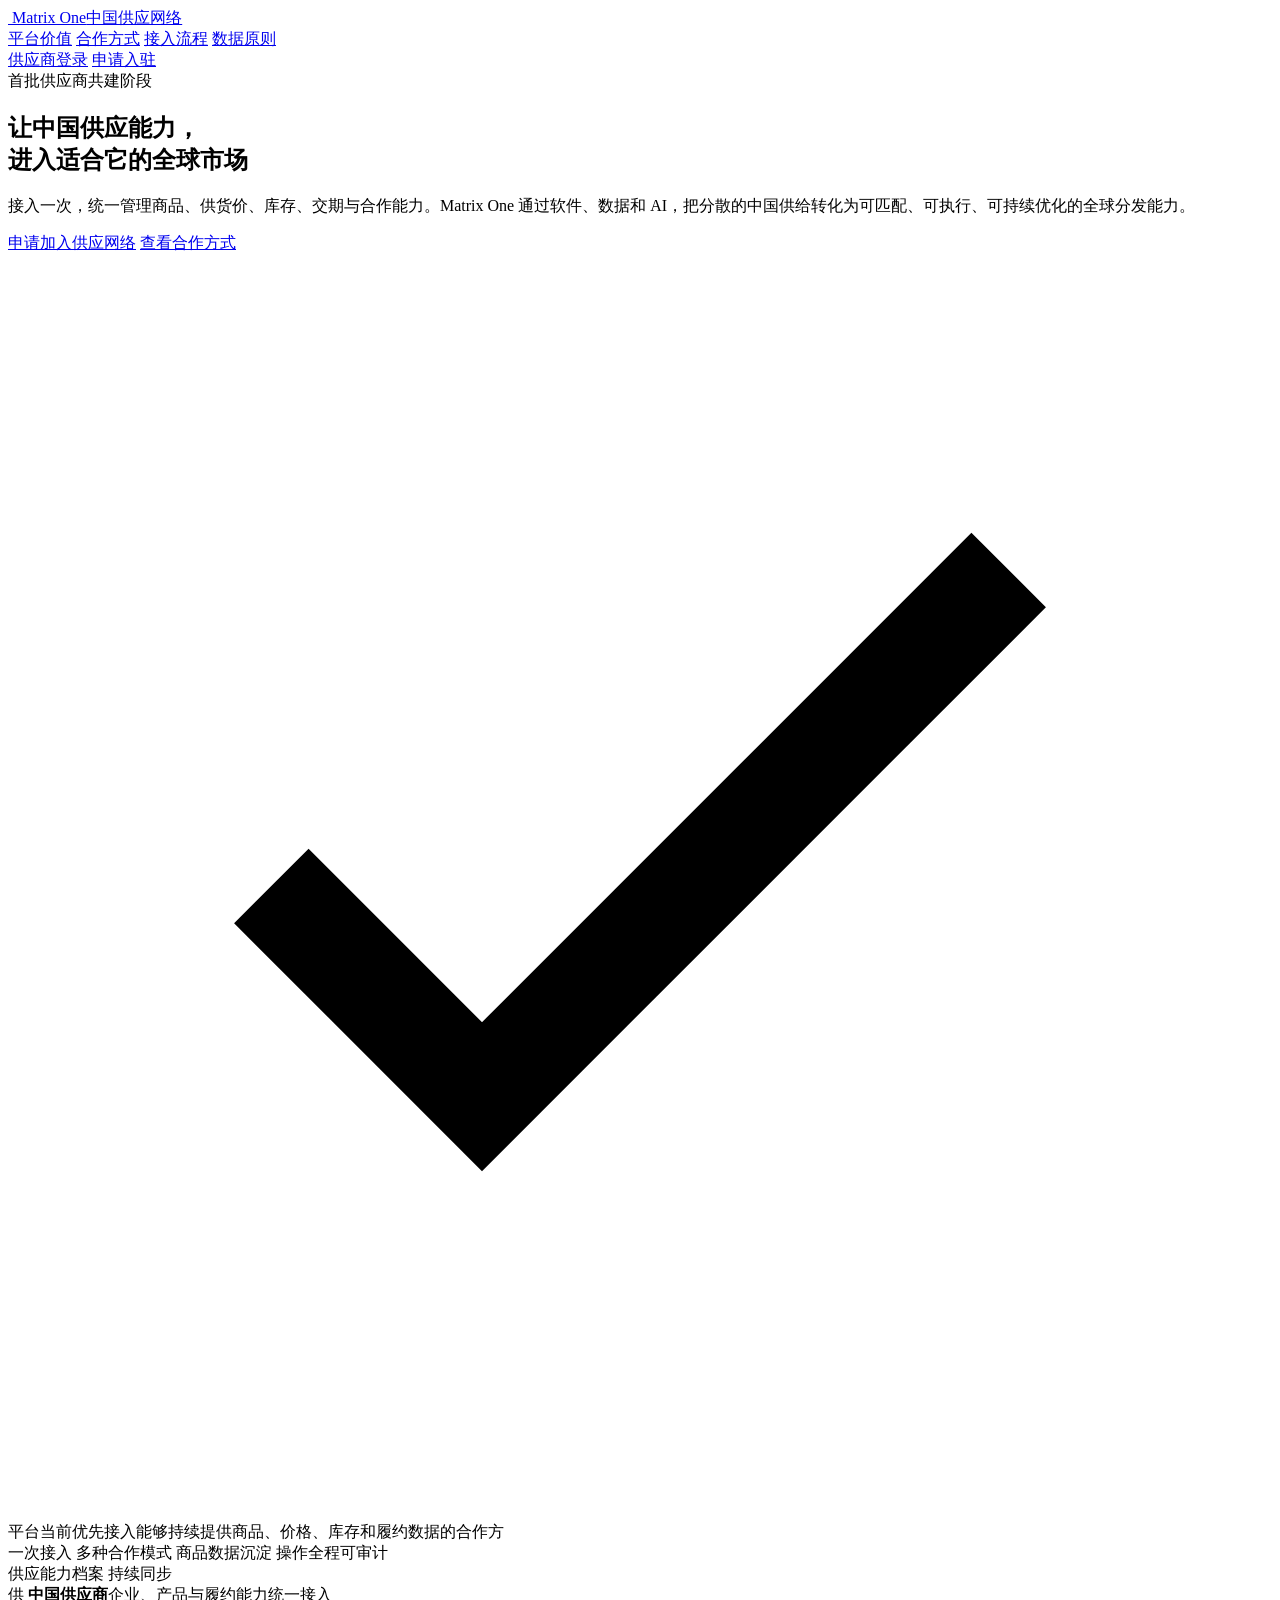
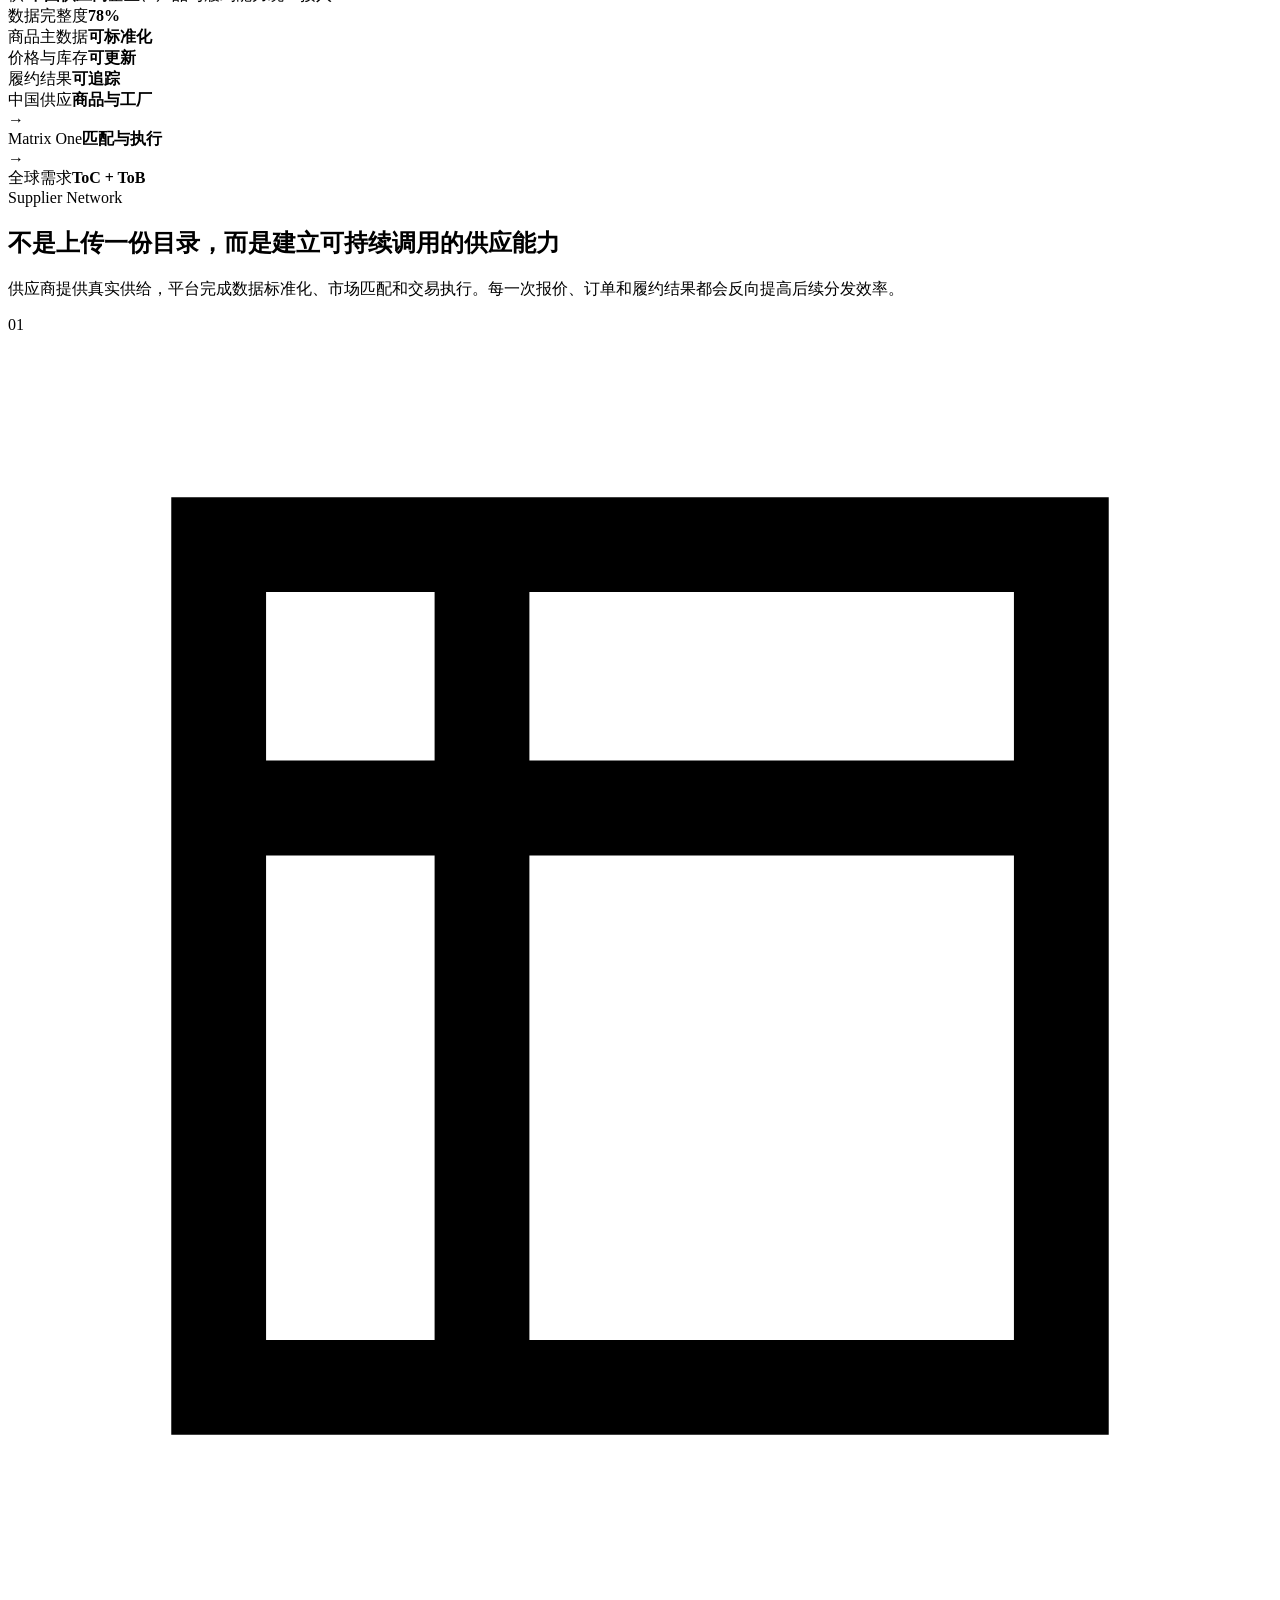
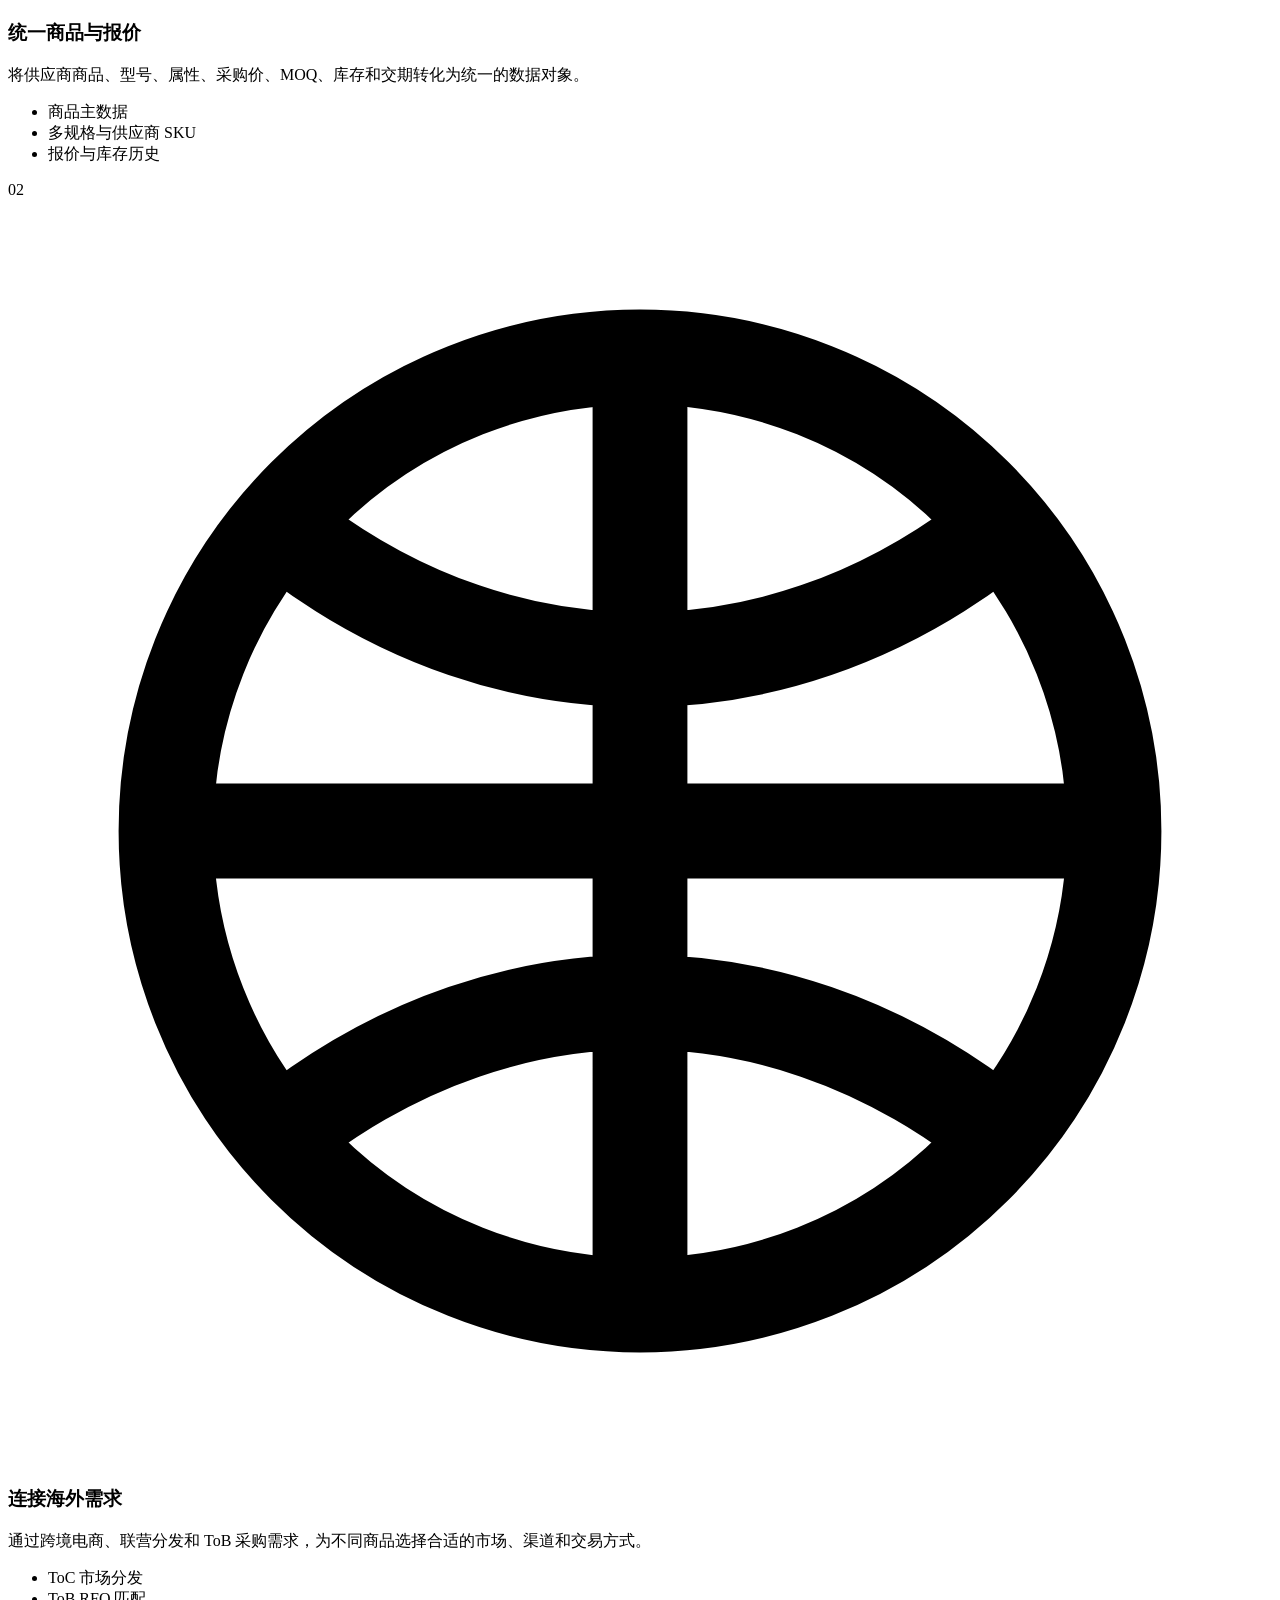
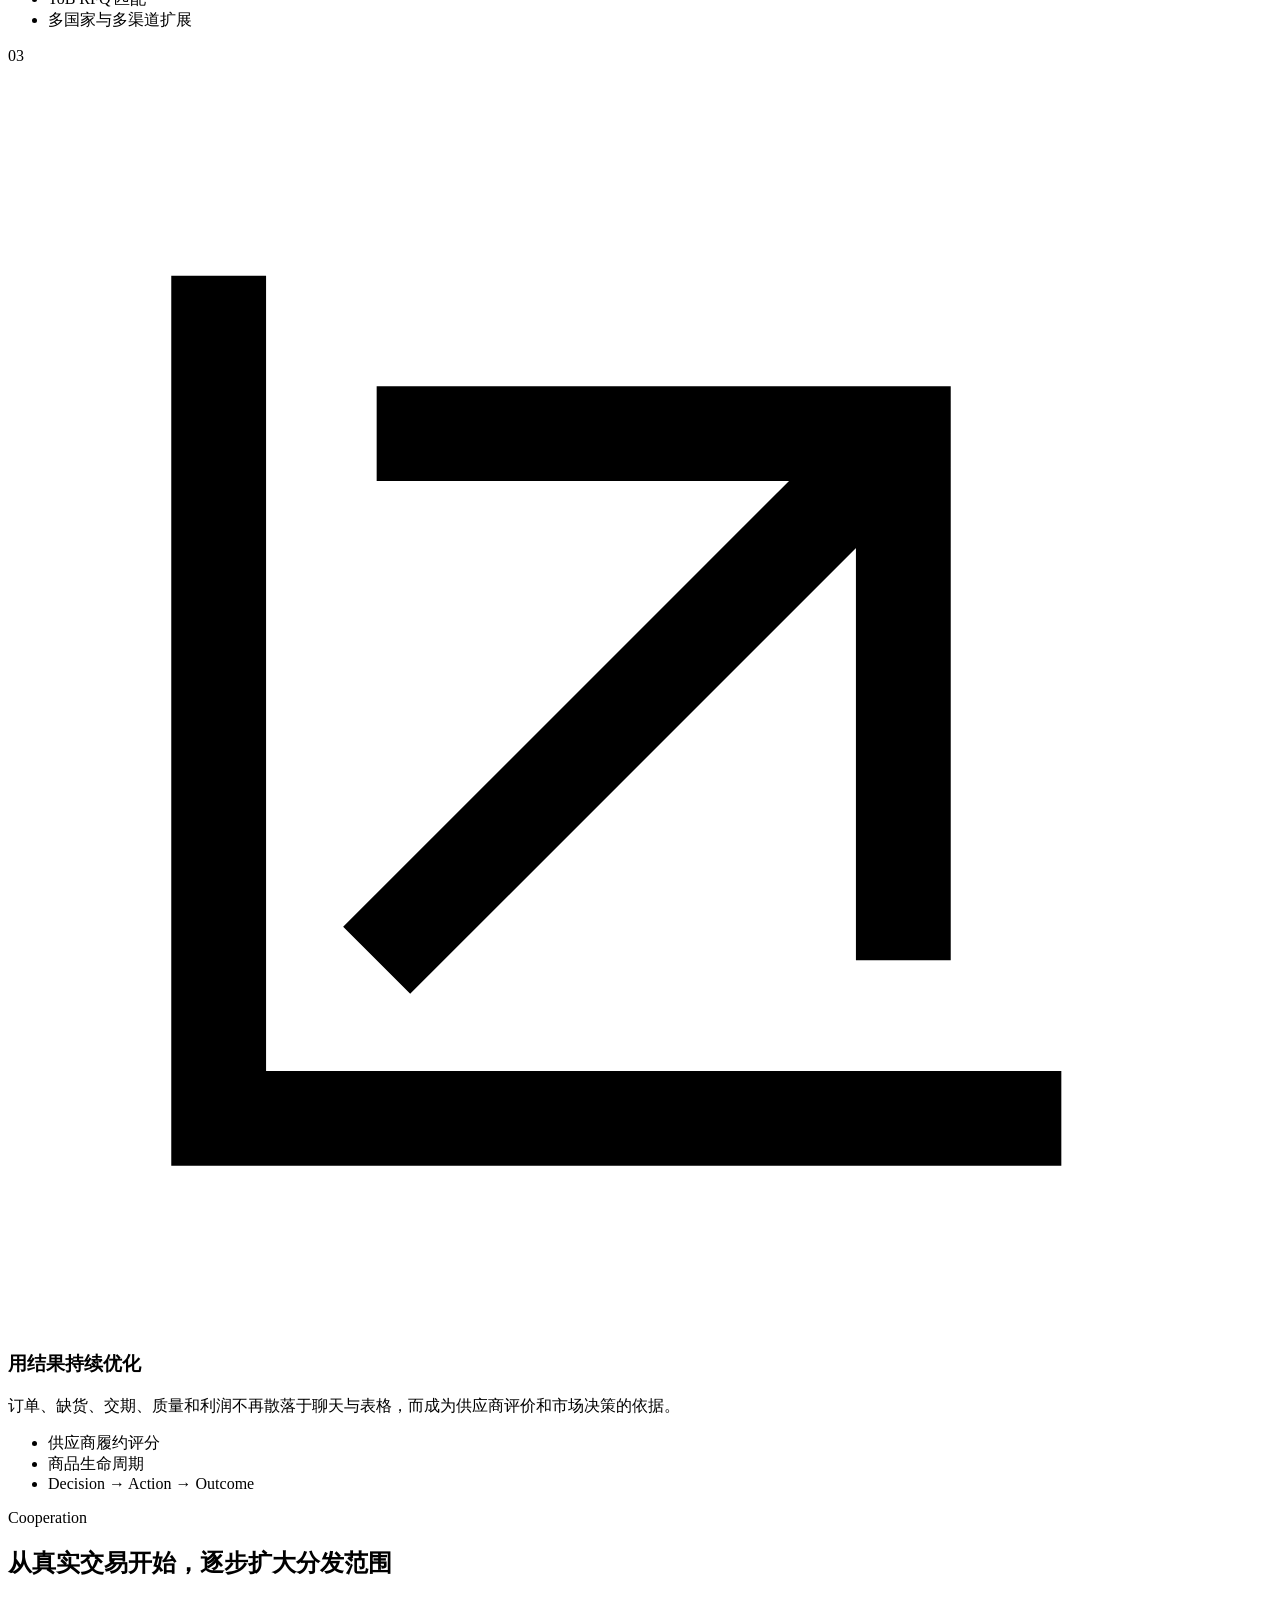
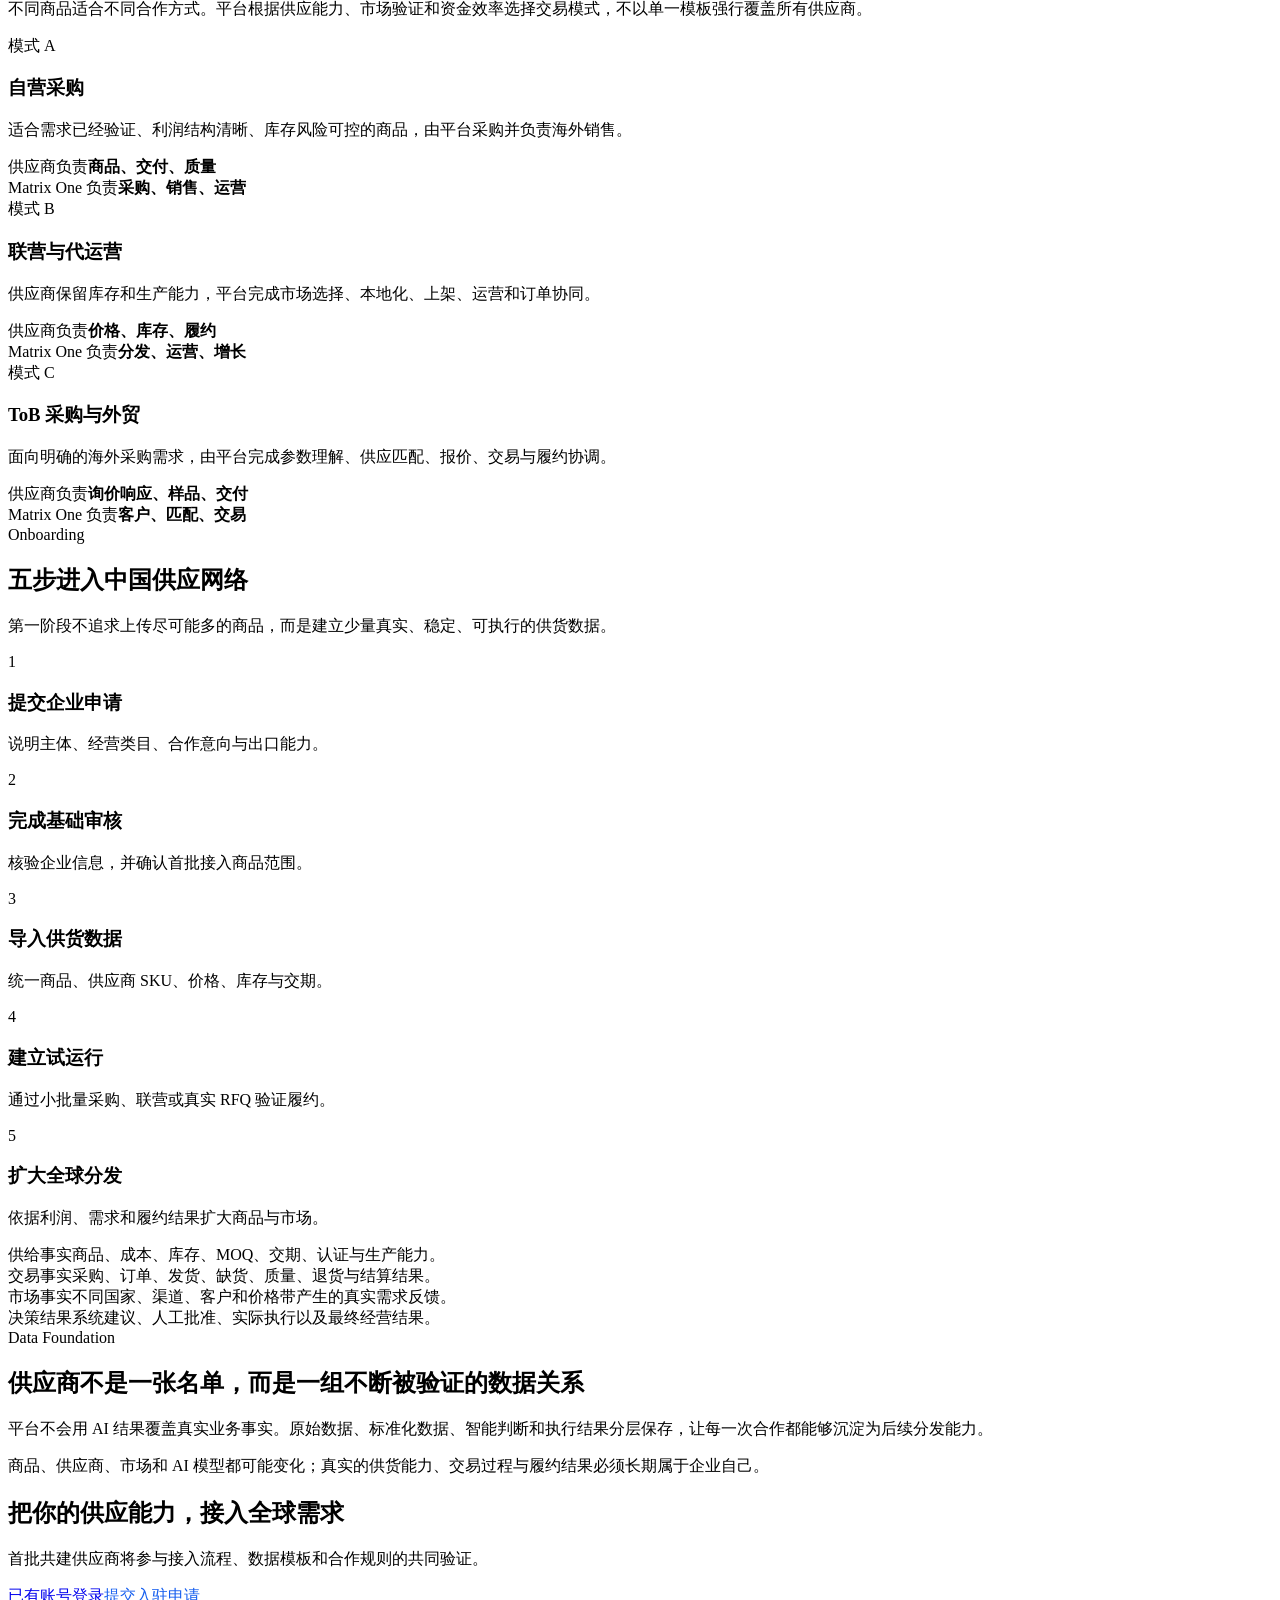
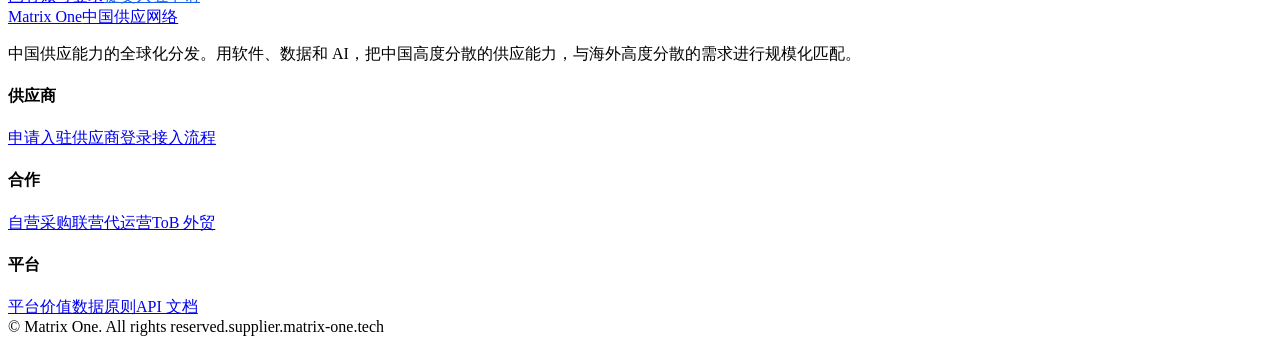
==== app/web/pages/index.html @ e1181bab "feat: bootstrap supplier network MVP" ====
<!doctype html>
<html lang="zh-CN">
<head>
  <meta charset="utf-8">
  <meta name="viewport" content="width=device-width, initial-scale=1">
  <meta name="description" content="Matrix One 中国供应网络：用软件、数据和 AI，把中国供应能力与海外需求进行规模化匹配。">
  <title>Matrix One 中国供应网络</title>
  <link rel="icon" href="/assets/logo.svg" type="image/svg+xml">
  <link rel="stylesheet" href="/assets/styles.css">
  <script src="/assets/common.js" defer></script>
</head>
<body class="landing-body">
  <header class="site-header">
    <div class="container site-header-inner">
      <a class="brand" href="/" aria-label="Matrix One 中国供应网络首页">
        <img src="/assets/logo.svg" alt="">
        <span class="brand-copy"><span class="brand-name">Matrix One</span><span class="brand-sub">中国供应网络</span></span>
      </a>
      <nav class="site-nav" aria-label="主导航">
        <a href="#value">平台价值</a>
        <a href="#modes">合作方式</a>
        <a href="#process">接入流程</a>
        <a href="#data">数据原则</a>
      </nav>
      <div class="site-actions">
        <a class="btn btn-ghost" href="/login">供应商登录</a>
        <a class="btn btn-primary" href="/apply">申请入驻</a>
      </div>
    </div>
  </header>

  <main>
    <section class="hero">
      <div class="container hero-inner">
        <div>
          <div class="eyebrow"><span class="eyebrow-dot"></span>首批供应商共建阶段</div>
          <h1>让中国供应能力，<br><span>进入适合它的全球市场</span></h1>
          <p class="hero-lead">接入一次，统一管理商品、供货价、库存、交期与合作能力。Matrix One 通过软件、数据和 AI，把分散的中国供给转化为可匹配、可执行、可持续优化的全球分发能力。</p>
          <div class="hero-actions">
            <a class="btn btn-primary btn-lg" href="/apply">申请加入供应网络</a>
            <a class="btn btn-secondary btn-lg" href="#modes">查看合作方式</a>
          </div>
          <div class="hero-note">
            <svg viewBox="0 0 24 24" fill="none" stroke="currentColor" stroke-width="2"><path d="m5 12 4 4 10-10"/></svg>
            平台当前优先接入能够持续提供商品、价格、库存和履约数据的合作方
          </div>
          <div class="hero-chips">
            <span class="hero-chip">一次接入</span>
            <span class="hero-chip">多种合作模式</span>
            <span class="hero-chip">商品数据沉淀</span>
            <span class="hero-chip">操作全程可审计</span>
          </div>
        </div>

        <div class="network-card" aria-label="供应能力档案示意">
          <div class="network-card-head">
            <span class="network-card-title">供应能力档案</span>
            <span class="status-pill blue">持续同步</span>
          </div>
          <div class="supply-profile">
            <div class="supply-company">
              <span class="company-avatar">供</span>
              <span><strong>中国供应商</strong><span>企业、产品与履约能力统一接入</span></span>
            </div>
            <div class="profile-progress">
              <div class="progress-label"><span>数据完整度</span><strong>78%</strong></div>
              <div class="progress"><span style="width:78%"></span></div>
            </div>
            <div class="supply-metrics">
              <div class="supply-metric"><span>商品主数据</span><strong>可标准化</strong></div>
              <div class="supply-metric"><span>价格与库存</span><strong>可更新</strong></div>
              <div class="supply-metric"><span>履约结果</span><strong>可追踪</strong></div>
            </div>
          </div>
          <div class="network-path">
            <div class="path-node">中国供应<span><strong>商品与工厂</strong></span></div>
            <span class="path-arrow">→</span>
            <div class="path-node">Matrix One<span><strong>匹配与执行</strong></span></div>
            <span class="path-arrow">→</span>
            <div class="path-node">全球需求<span><strong>ToC + ToB</strong></span></div>
          </div>
        </div>
      </div>
    </section>

    <section class="section" id="value">
      <div class="container">
        <div class="section-heading center">
          <span class="section-kicker">Supplier Network</span>
          <h2>不是上传一份目录，而是建立可持续调用的供应能力</h2>
          <p>供应商提供真实供给，平台完成数据标准化、市场匹配和交易执行。每一次报价、订单和履约结果都会反向提高后续分发效率。</p>
        </div>
        <div class="card-grid">
          <article class="feature-card">
            <span class="feature-index">01</span>
            <span class="feature-icon"><svg viewBox="0 0 24 24" fill="none" stroke="currentColor" stroke-width="1.8"><path d="M4 4h16v16H4z"/><path d="M4 9h16M9 4v16"/></svg></span>
            <h3>统一商品与报价</h3>
            <p>将供应商商品、型号、属性、采购价、MOQ、库存和交期转化为统一的数据对象。</p>
            <ul class="feature-list"><li>商品主数据</li><li>多规格与供应商 SKU</li><li>报价与库存历史</li></ul>
          </article>
          <article class="feature-card">
            <span class="feature-index">02</span>
            <span class="feature-icon"><svg viewBox="0 0 24 24" fill="none" stroke="currentColor" stroke-width="1.8"><circle cx="12" cy="12" r="9"/><path d="M12 3v18M3 12h18M5.5 6.5c4 3 9 3 13 0M5.5 17.5c4-3 9-3 13 0"/></svg></span>
            <h3>连接海外需求</h3>
            <p>通过跨境电商、联营分发和 ToB 采购需求，为不同商品选择合适的市场、渠道和交易方式。</p>
            <ul class="feature-list"><li>ToC 市场分发</li><li>ToB RFQ 匹配</li><li>多国家与多渠道扩展</li></ul>
          </article>
          <article class="feature-card">
            <span class="feature-index">03</span>
            <span class="feature-icon"><svg viewBox="0 0 24 24" fill="none" stroke="currentColor" stroke-width="1.8"><path d="M7 17 17 7M7 7h10v10"/><path d="M4 4v16h16"/></svg></span>
            <h3>用结果持续优化</h3>
            <p>订单、缺货、交期、质量和利润不再散落于聊天与表格，而成为供应商评价和市场决策的依据。</p>
            <ul class="feature-list"><li>供应商履约评分</li><li>商品生命周期</li><li>Decision → Action → Outcome</li></ul>
          </article>
        </div>
      </div>
    </section>

    <section class="section section-dark" id="modes">
      <div class="container">
        <div class="section-heading">
          <span class="section-kicker">Cooperation</span>
          <h2>从真实交易开始，逐步扩大分发范围</h2>
          <p>不同商品适合不同合作方式。平台根据供应能力、市场验证和资金效率选择交易模式，不以单一模板强行覆盖所有供应商。</p>
        </div>
        <div class="mode-grid">
          <article class="mode-card">
            <span class="mode-tag">模式 A</span>
            <h3>自营采购</h3>
            <p>适合需求已经验证、利润结构清晰、库存风险可控的商品，由平台采购并负责海外销售。</p>
            <div class="mode-split"><div class="mode-row"><span>供应商负责</span><strong>商品、交付、质量</strong></div><div class="mode-row"><span>Matrix One 负责</span><strong>采购、销售、运营</strong></div></div>
          </article>
          <article class="mode-card">
            <span class="mode-tag">模式 B</span>
            <h3>联营与代运营</h3>
            <p>供应商保留库存和生产能力，平台完成市场选择、本地化、上架、运营和订单协同。</p>
            <div class="mode-split"><div class="mode-row"><span>供应商负责</span><strong>价格、库存、履约</strong></div><div class="mode-row"><span>Matrix One 负责</span><strong>分发、运营、增长</strong></div></div>
          </article>
          <article class="mode-card">
            <span class="mode-tag">模式 C</span>
            <h3>ToB 采购与外贸</h3>
            <p>面向明确的海外采购需求，由平台完成参数理解、供应匹配、报价、交易与履约协调。</p>
            <div class="mode-split"><div class="mode-row"><span>供应商负责</span><strong>询价响应、样品、交付</strong></div><div class="mode-row"><span>Matrix One 负责</span><strong>客户、匹配、交易</strong></div></div>
          </article>
        </div>
      </div>
    </section>

    <section class="section section-soft" id="process">
      <div class="container">
        <div class="section-heading center">
          <span class="section-kicker">Onboarding</span>
          <h2>五步进入中国供应网络</h2>
          <p>第一阶段不追求上传尽可能多的商品，而是建立少量真实、稳定、可执行的供货数据。</p>
        </div>
        <div class="workflow">
          <article class="workflow-step"><span class="step-number">1</span><h3>提交企业申请</h3><p>说明主体、经营类目、合作意向与出口能力。</p></article>
          <article class="workflow-step"><span class="step-number">2</span><h3>完成基础审核</h3><p>核验企业信息，并确认首批接入商品范围。</p></article>
          <article class="workflow-step"><span class="step-number">3</span><h3>导入供货数据</h3><p>统一商品、供应商 SKU、价格、库存与交期。</p></article>
          <article class="workflow-step"><span class="step-number">4</span><h3>建立试运行</h3><p>通过小批量采购、联营或真实 RFQ 验证履约。</p></article>
          <article class="workflow-step"><span class="step-number">5</span><h3>扩大全球分发</h3><p>依据利润、需求和履约结果扩大商品与市场。</p></article>
        </div>
      </div>
    </section>

    <section class="section" id="data">
      <div class="container principle-grid">
        <div class="principle-panel">
          <div class="data-layer"><span class="data-layer-label text-primary">供给事实</span><span class="data-layer-copy">商品、成本、库存、MOQ、交期、认证与生产能力。</span></div>
          <div class="data-layer"><span class="data-layer-label text-success">交易事实</span><span class="data-layer-copy">采购、订单、发货、缺货、质量、退货与结算结果。</span></div>
          <div class="data-layer"><span class="data-layer-label text-warning">市场事实</span><span class="data-layer-copy">不同国家、渠道、客户和价格带产生的真实需求反馈。</span></div>
          <div class="data-layer"><span class="data-layer-label" style="color:var(--purple)">决策结果</span><span class="data-layer-copy">系统建议、人工批准、实际执行以及最终经营结果。</span></div>
        </div>
        <div class="principle-copy">
          <span class="section-kicker">Data Foundation</span>
          <h2>供应商不是一张名单，而是一组不断被验证的数据关系</h2>
          <p>平台不会用 AI 结果覆盖真实业务事实。原始数据、标准化数据、智能判断和执行结果分层保存，让每一次合作都能够沉淀为后续分发能力。</p>
          <div class="quote-box">商品、供应商、市场和 AI 模型都可能变化；真实的供货能力、交易过程与履约结果必须长期属于企业自己。</div>
        </div>
      </div>
    </section>

    <section class="cta-band">
      <div class="container cta-inner">
        <div><h2>把你的供应能力，接入全球需求</h2><p>首批共建供应商将参与接入流程、数据模板和合作规则的共同验证。</p></div>
        <div class="cta-actions"><a class="btn btn-secondary btn-lg" href="/login">已有账号登录</a><a class="btn btn-primary btn-lg" style="background:#fff;color:#155eef" href="/apply">提交入驻申请</a></div>
      </div>
    </section>
  </main>

  <footer class="site-footer">
    <div class="container">
      <div class="footer-inner">
        <div class="footer-brand">
          <a class="brand" href="/"><img src="/assets/logo.svg" alt=""><span class="brand-copy"><span class="brand-name">Matrix One</span><span class="brand-sub">中国供应网络</span></span></a>
          <p>中国供应能力的全球化分发。用软件、数据和 AI，把中国高度分散的供应能力，与海外高度分散的需求进行规模化匹配。</p>
        </div>
        <div class="footer-column"><h4>供应商</h4><a href="/apply">申请入驻</a><a href="/login">供应商登录</a><a href="#process">接入流程</a></div>
        <div class="footer-column"><h4>合作</h4><a href="#modes">自营采购</a><a href="#modes">联营代运营</a><a href="#modes">ToB 外贸</a></div>
        <div class="footer-column"><h4>平台</h4><a href="#value">平台价值</a><a href="#data">数据原则</a><a href="/api/docs">API 文档</a></div>
      </div>
      <div class="footer-bottom"><span>© <span data-current-year></span> Matrix One. All rights reserved.</span><span>supplier.matrix-one.tech</span></div>
    </div>
  </footer>
</body>
</html>
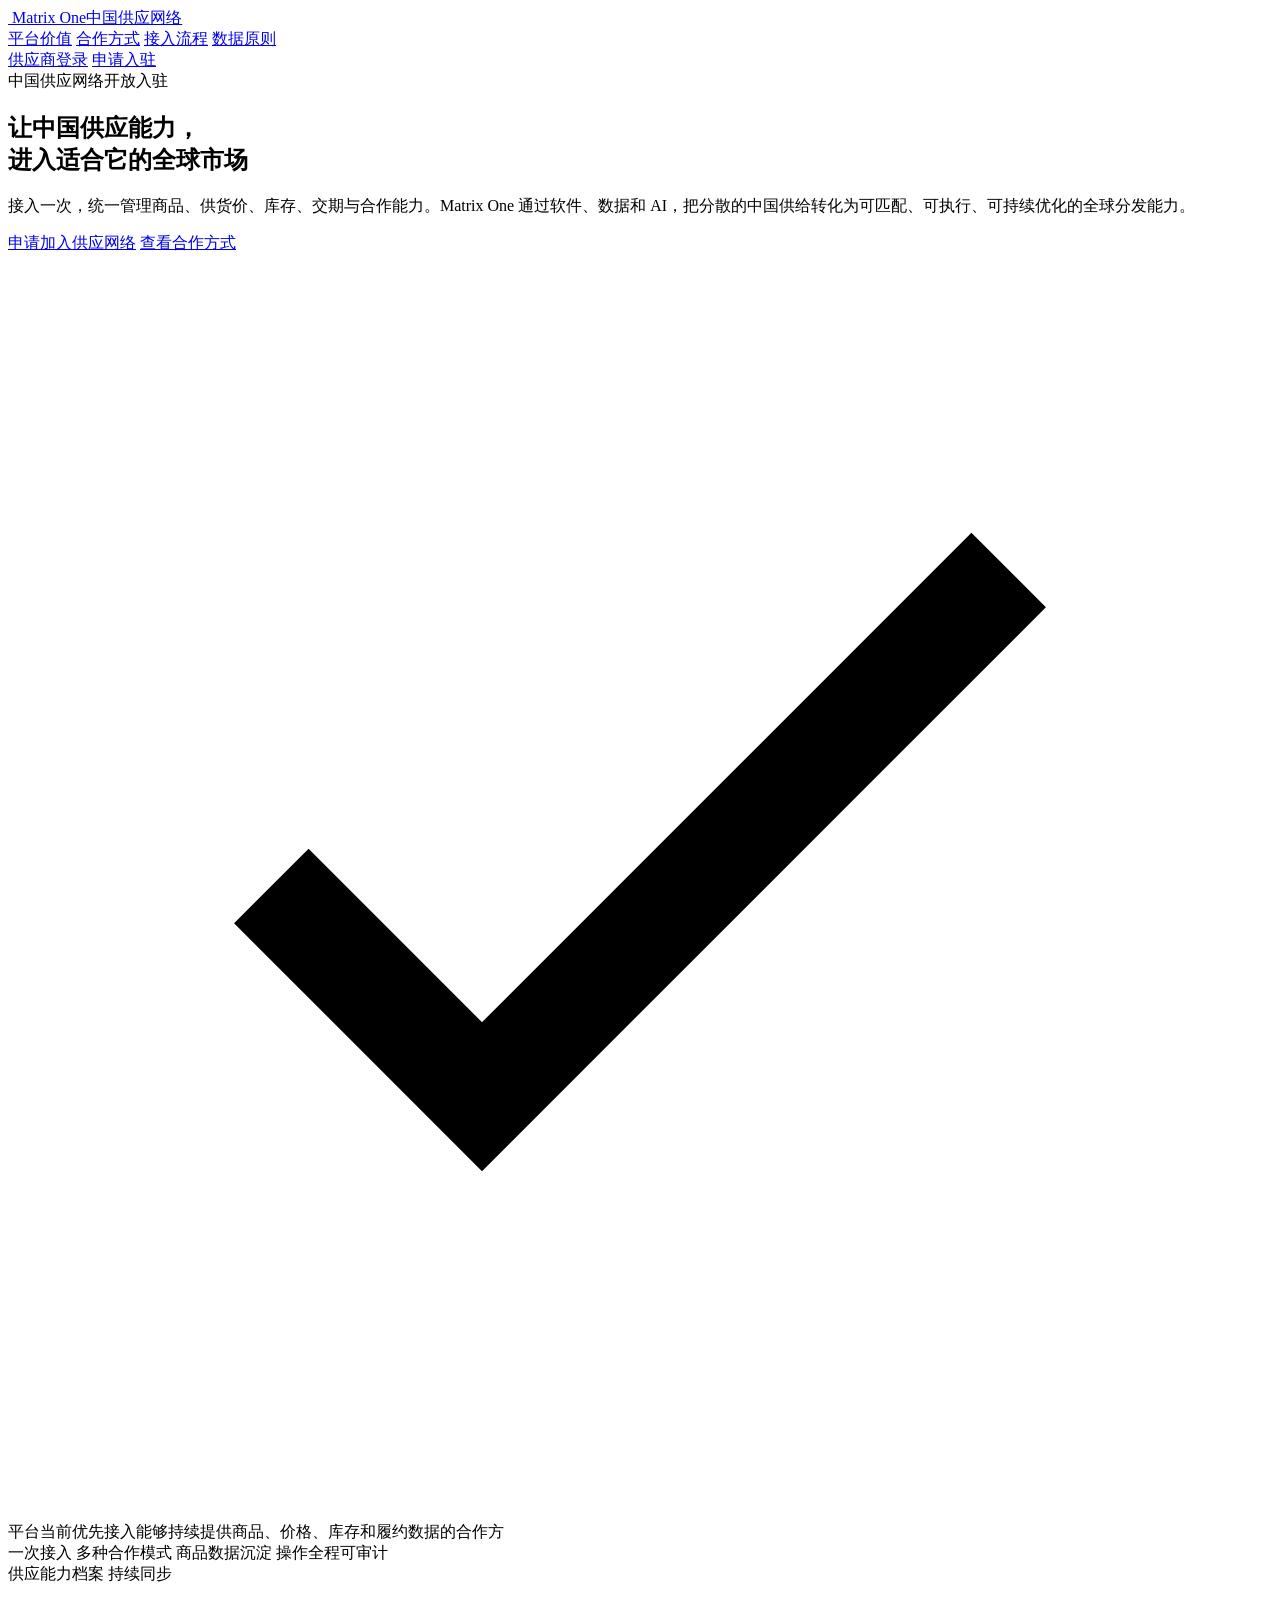
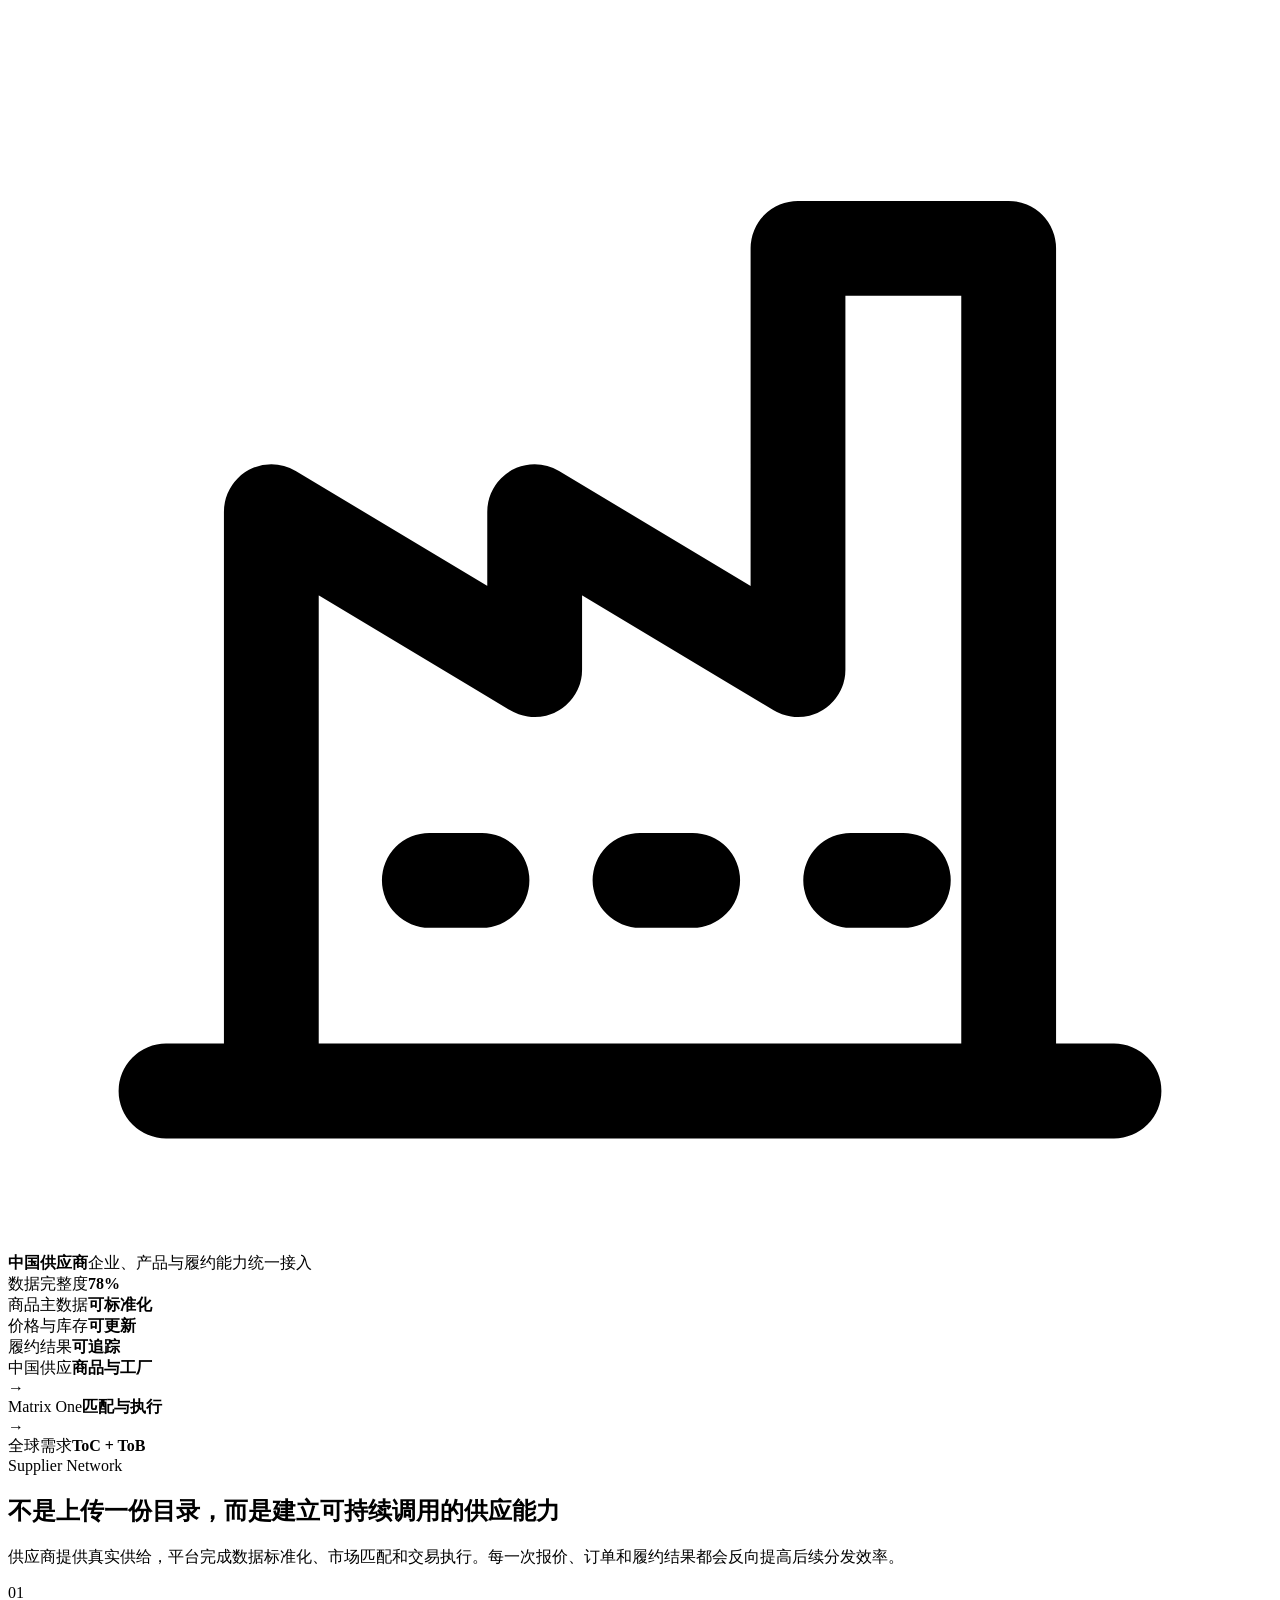
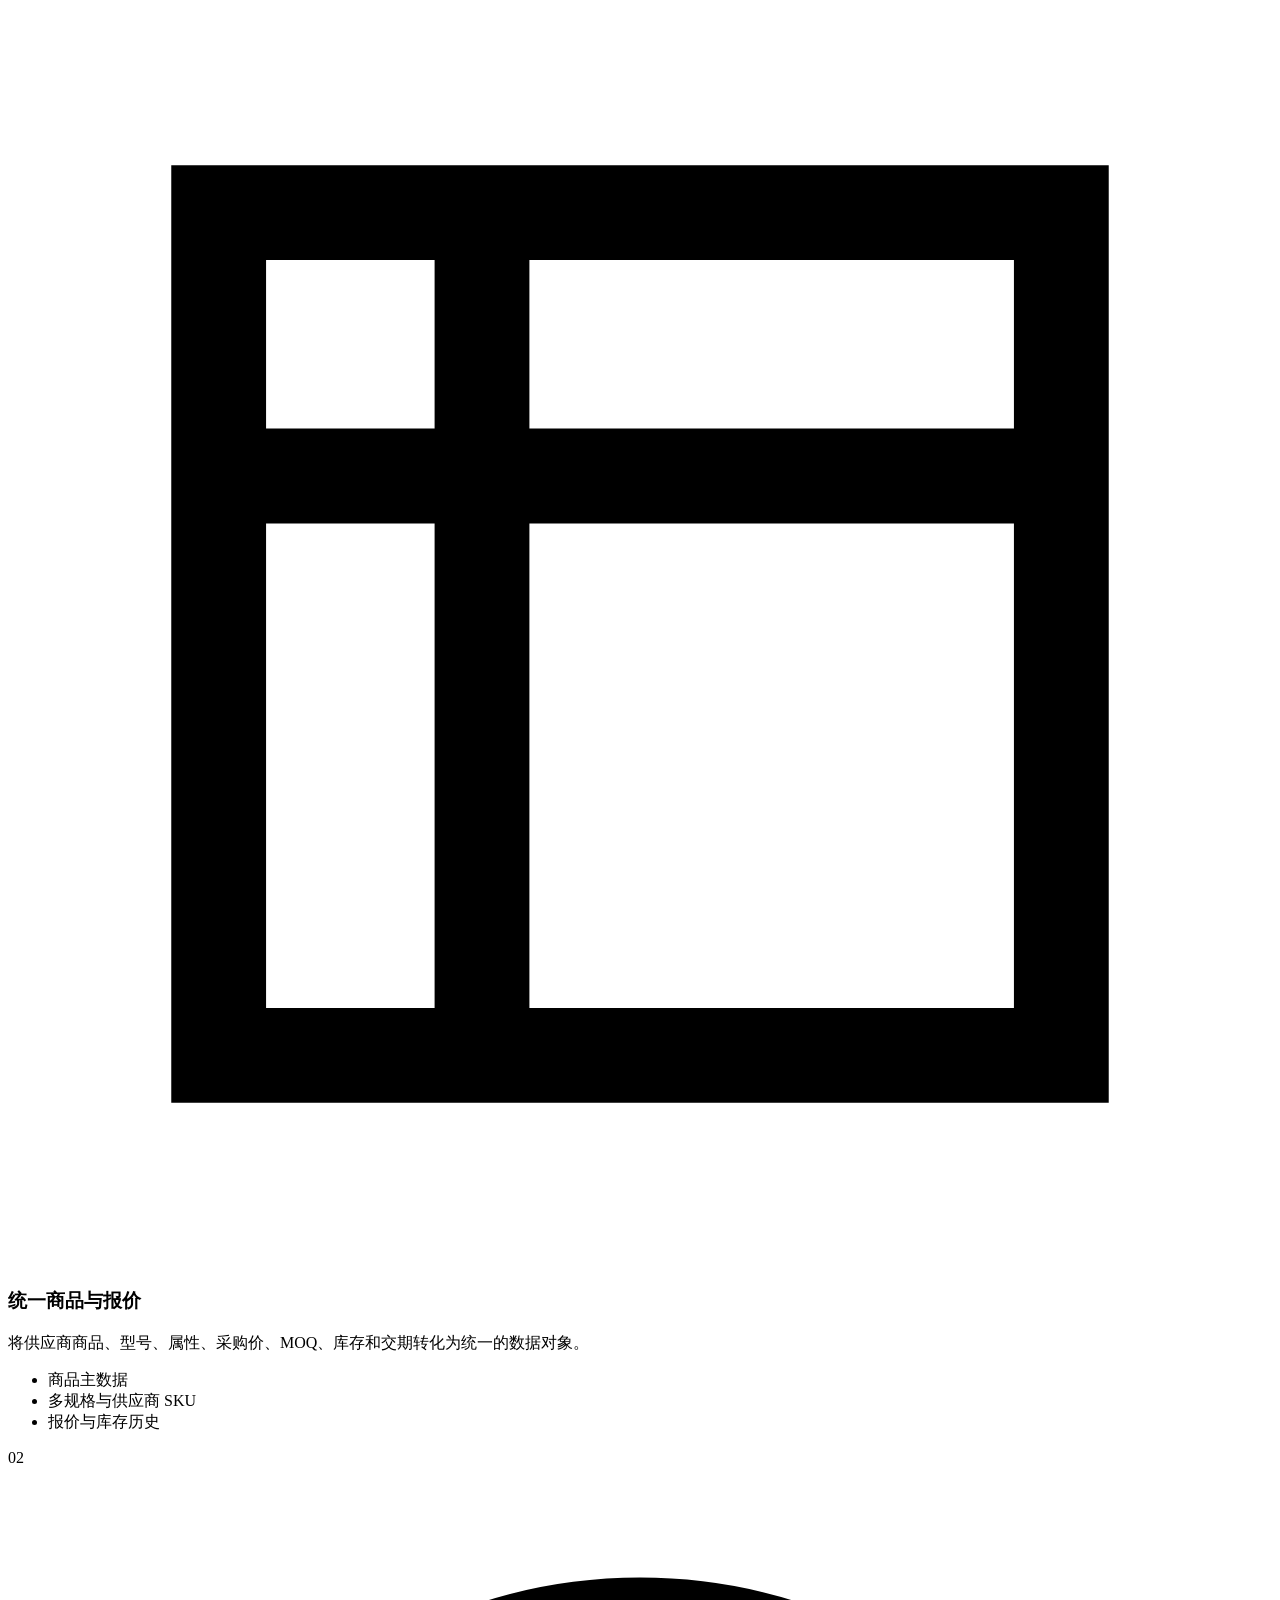
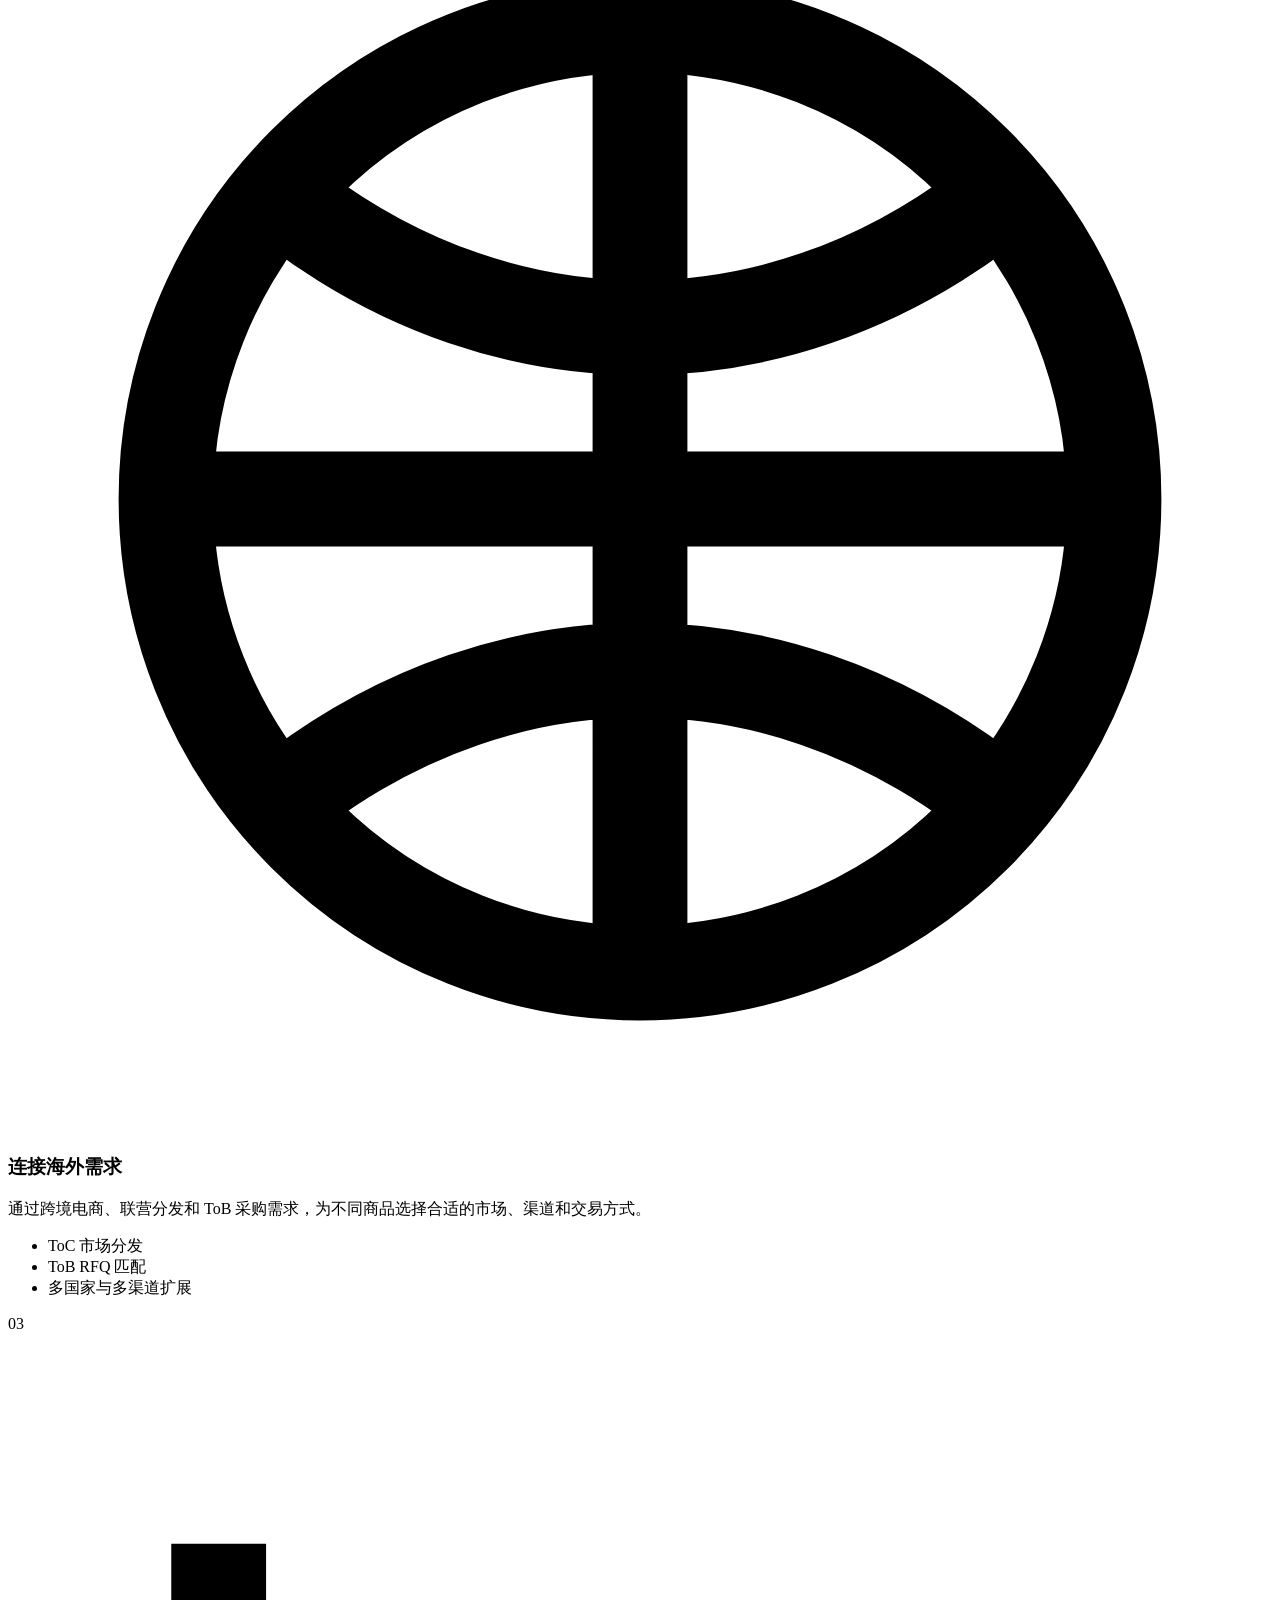
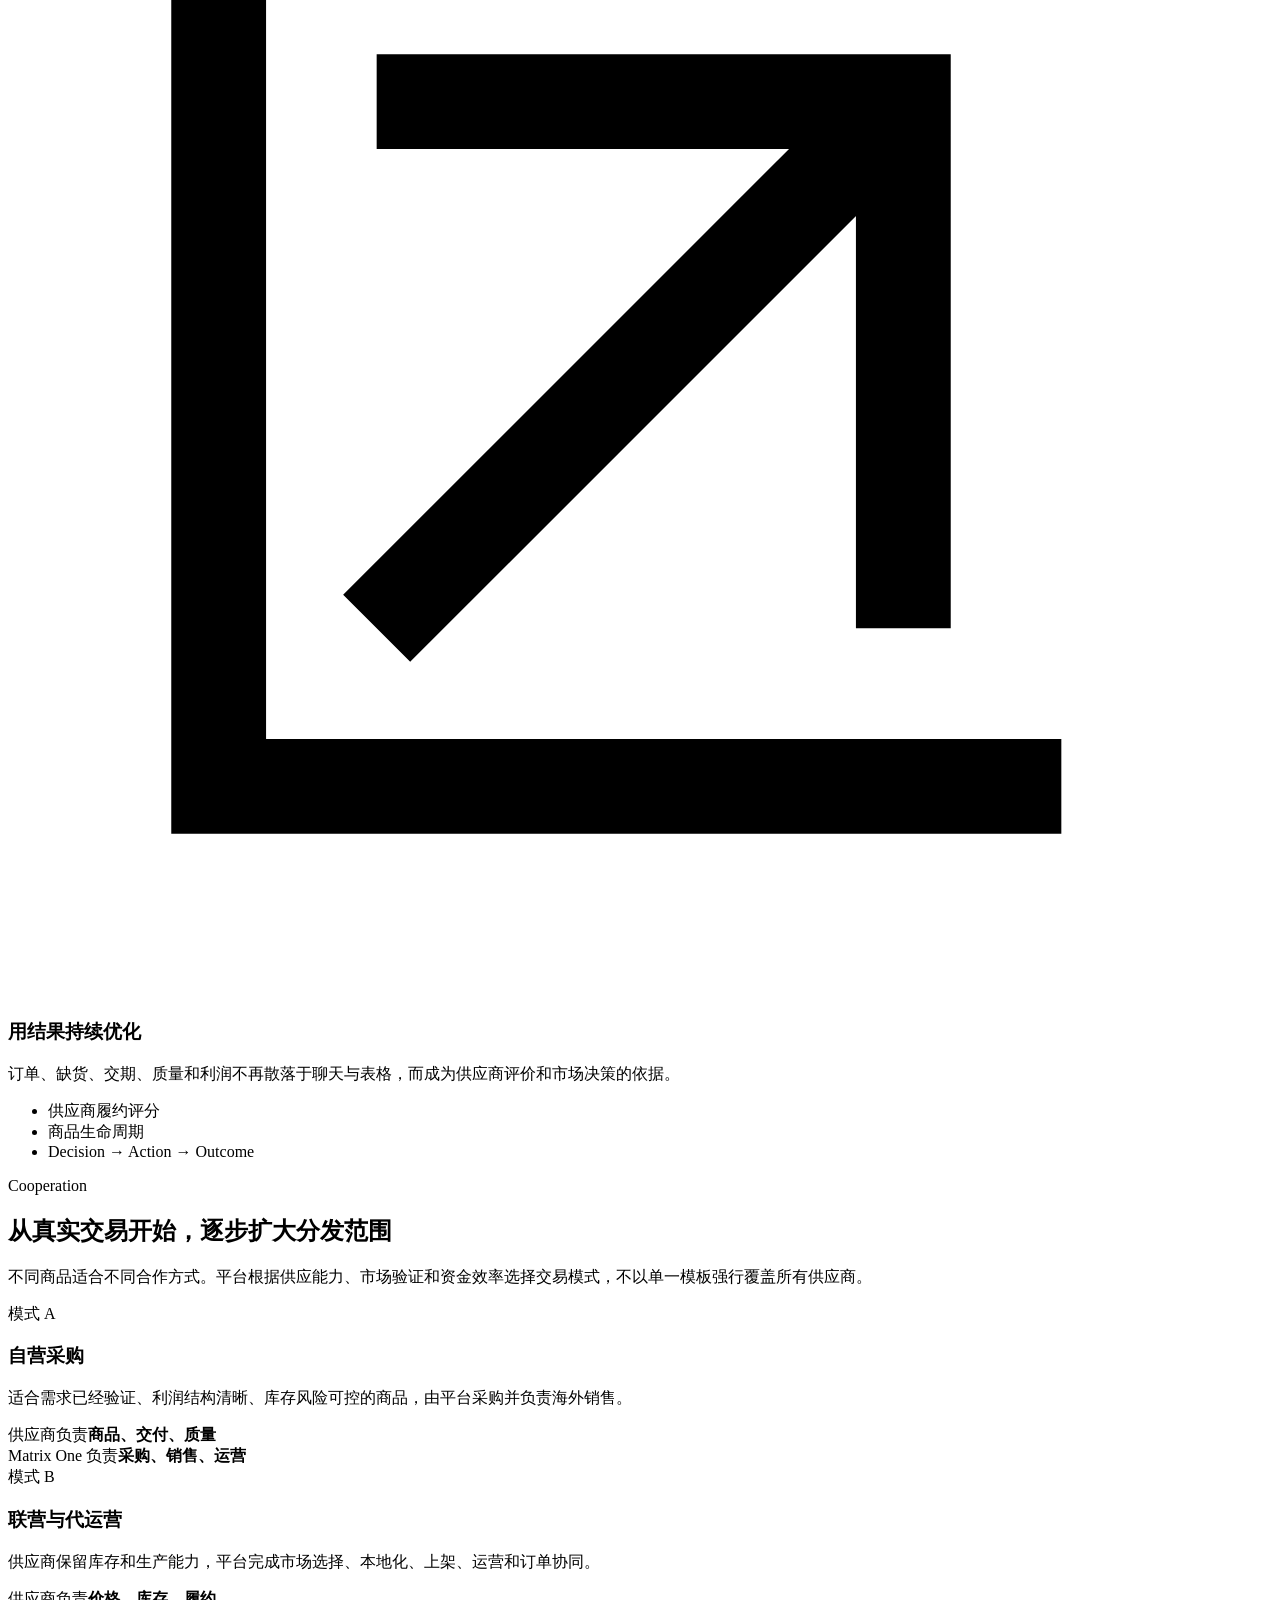
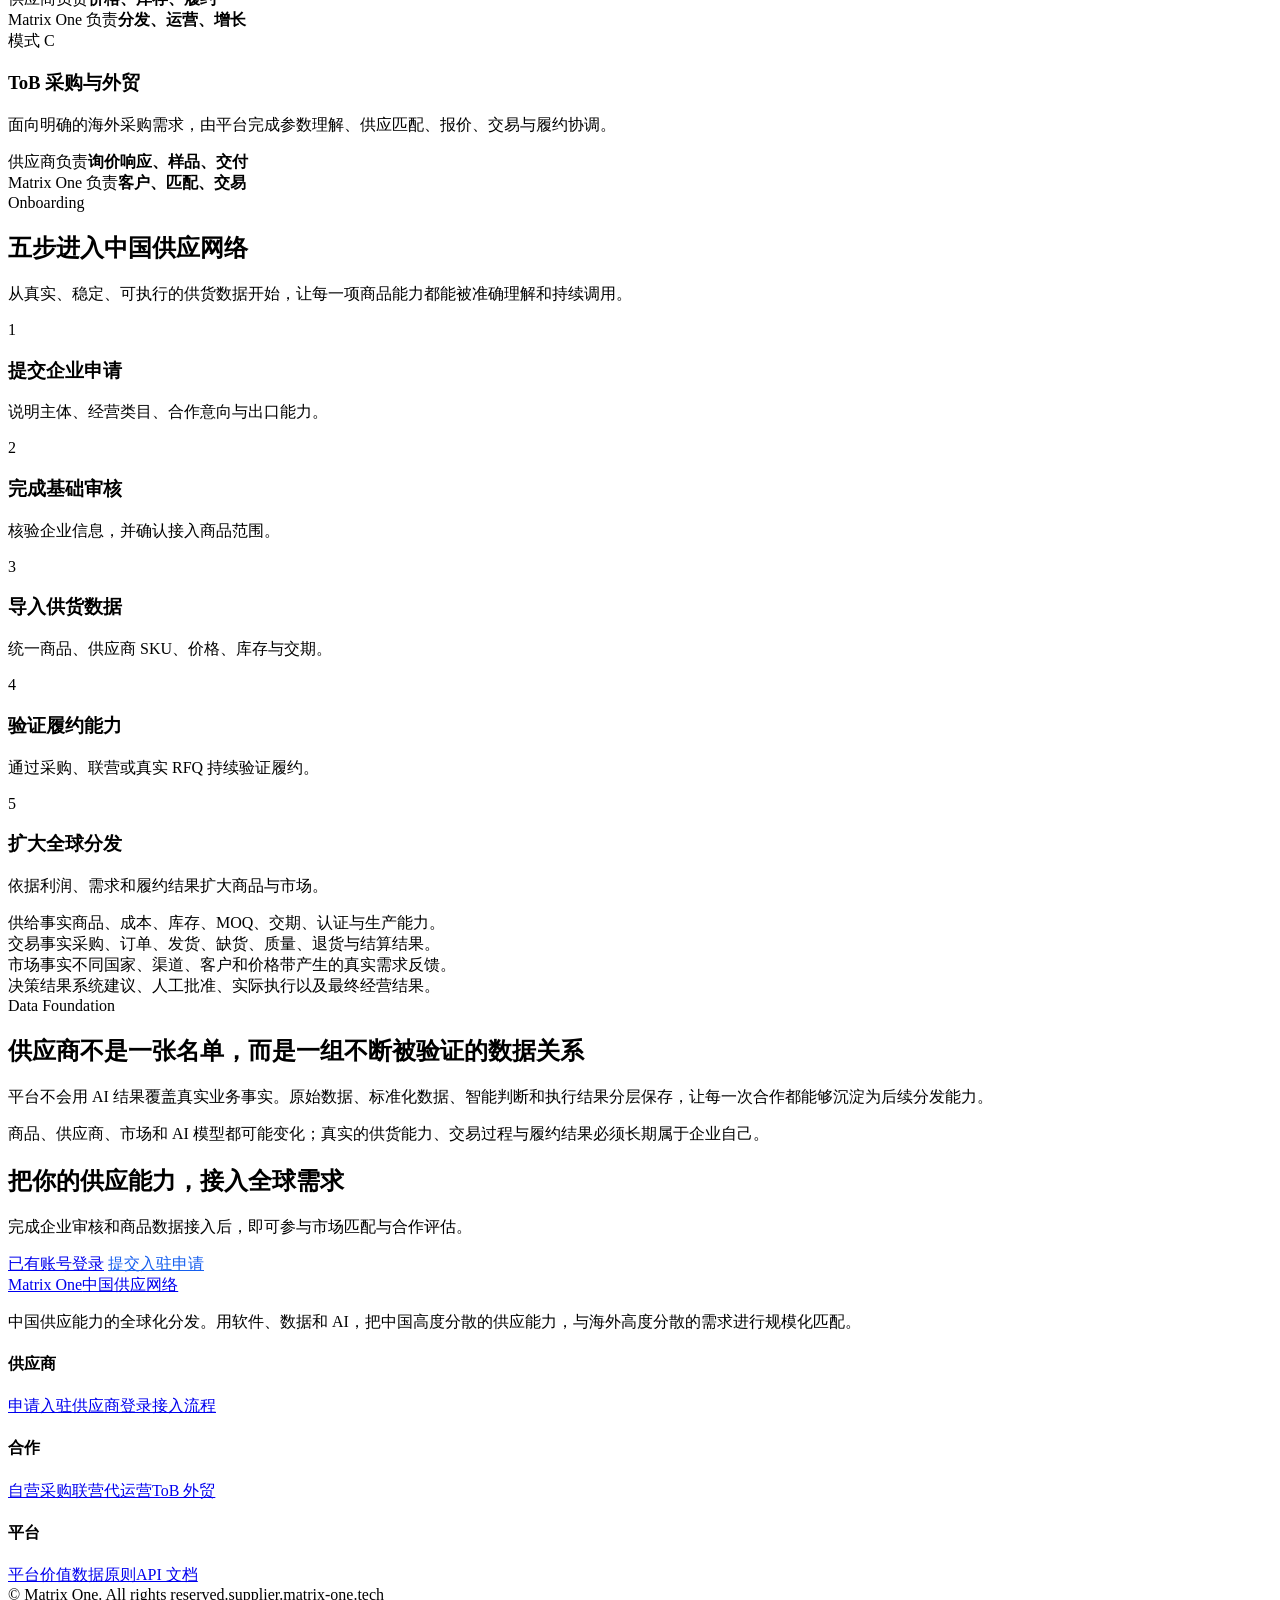
==== commit b2eccf78: "feat: standardize PostgreSQL supplier platform" ====
--- a/app/web/pages/index.html
+++ b/app/web/pages/index.html
@@ -6,8 +6,8 @@
   <meta name="description" content="Matrix One 中国供应网络：用软件、数据和 AI，把中国供应能力与海外需求进行规模化匹配。">
   <title>Matrix One 中国供应网络</title>
   <link rel="icon" href="/assets/logo.svg" type="image/svg+xml">
-  <link rel="stylesheet" href="/assets/styles.css">
-  <script src="/assets/common.js" defer></script>
+  <link rel="stylesheet" href="/assets/styles.css?v=20260908-auth-visibility">
+  <script src="/assets/common.js?v=20260908-supplier-role" defer></script>
 </head>
 <body class="landing-body">
   <header class="site-header">
@@ -23,8 +23,10 @@
         <a href="#data">数据原则</a>
       </nav>
       <div class="site-actions">
-        <a class="btn btn-ghost" href="/login">供应商登录</a>
-        <a class="btn btn-primary" href="/apply">申请入驻</a>
+        <a class="btn btn-ghost" href="/login" data-auth-guest>供应商登录</a>
+        <a class="btn btn-primary" href="/apply" data-auth-guest>申请入驻</a>
+        <a class="btn btn-ghost auth-identity" href="/app" data-auth-member data-auth-identity hidden></a>
+        <a class="btn btn-primary" href="/app" data-auth-member data-auth-workspace hidden>进入工作台</a>
       </div>
     </div>
   </header>
@@ -33,11 +35,12 @@
     <section class="hero">
       <div class="container hero-inner">
         <div>
-          <div class="eyebrow"><span class="eyebrow-dot"></span>首批供应商共建阶段</div>
+          <div class="eyebrow"><span class="eyebrow-dot"></span>中国供应网络开放入驻</div>
           <h1>让中国供应能力，<br><span>进入适合它的全球市场</span></h1>
           <p class="hero-lead">接入一次，统一管理商品、供货价、库存、交期与合作能力。Matrix One 通过软件、数据和 AI，把分散的中国供给转化为可匹配、可执行、可持续优化的全球分发能力。</p>
           <div class="hero-actions">
-            <a class="btn btn-primary btn-lg" href="/apply">申请加入供应网络</a>
+            <a class="btn btn-primary btn-lg" href="/apply" data-auth-guest>申请加入供应网络</a>
+            <a class="btn btn-primary btn-lg" href="/app" data-auth-member data-auth-workspace hidden>进入工作台</a>
             <a class="btn btn-secondary btn-lg" href="#modes">查看合作方式</a>
           </div>
           <div class="hero-note">
@@ -52,14 +55,14 @@
           </div>
         </div>
 
-        <div class="network-card" aria-label="供应能力档案示意">
+        <div class="network-card" aria-label="供应能力档案">
           <div class="network-card-head">
             <span class="network-card-title">供应能力档案</span>
             <span class="status-pill blue">持续同步</span>
           </div>
           <div class="supply-profile">
             <div class="supply-company">
-              <span class="company-avatar">供</span>
+              <span class="company-avatar" aria-hidden="true"><svg viewBox="0 0 24 24" fill="none" stroke="currentColor" stroke-width="1.8" stroke-linecap="round" stroke-linejoin="round"><path d="M3 21h18M5 21V10l5 3v-3l5 3V5h4v16"/><path d="M8 17h1M12 17h1M16 17h1"/></svg></span>
               <span><strong>中国供应商</strong><span>企业、产品与履约能力统一接入</span></span>
             </div>
             <div class="profile-progress">
@@ -151,13 +154,13 @@
         <div class="section-heading center">
           <span class="section-kicker">Onboarding</span>
           <h2>五步进入中国供应网络</h2>
-          <p>第一阶段不追求上传尽可能多的商品，而是建立少量真实、稳定、可执行的供货数据。</p>
+          <p>从真实、稳定、可执行的供货数据开始，让每一项商品能力都能被准确理解和持续调用。</p>
         </div>
         <div class="workflow">
           <article class="workflow-step"><span class="step-number">1</span><h3>提交企业申请</h3><p>说明主体、经营类目、合作意向与出口能力。</p></article>
-          <article class="workflow-step"><span class="step-number">2</span><h3>完成基础审核</h3><p>核验企业信息，并确认首批接入商品范围。</p></article>
+          <article class="workflow-step"><span class="step-number">2</span><h3>完成基础审核</h3><p>核验企业信息，并确认接入商品范围。</p></article>
           <article class="workflow-step"><span class="step-number">3</span><h3>导入供货数据</h3><p>统一商品、供应商 SKU、价格、库存与交期。</p></article>
-          <article class="workflow-step"><span class="step-number">4</span><h3>建立试运行</h3><p>通过小批量采购、联营或真实 RFQ 验证履约。</p></article>
+          <article class="workflow-step"><span class="step-number">4</span><h3>验证履约能力</h3><p>通过采购、联营或真实 RFQ 持续验证履约。</p></article>
           <article class="workflow-step"><span class="step-number">5</span><h3>扩大全球分发</h3><p>依据利润、需求和履约结果扩大商品与市场。</p></article>
         </div>
       </div>
@@ -182,8 +185,13 @@
 
     <section class="cta-band">
       <div class="container cta-inner">
-        <div><h2>把你的供应能力，接入全球需求</h2><p>首批共建供应商将参与接入流程、数据模板和合作规则的共同验证。</p></div>
-        <div class="cta-actions"><a class="btn btn-secondary btn-lg" href="/login">已有账号登录</a><a class="btn btn-primary btn-lg" style="background:#fff;color:#155eef" href="/apply">提交入驻申请</a></div>
+        <div><h2>把你的供应能力，接入全球需求</h2><p>完成企业审核和商品数据接入后，即可参与市场匹配与合作评估。</p></div>
+        <div class="cta-actions">
+          <a class="btn btn-secondary btn-lg" href="/login" data-auth-guest>已有账号登录</a>
+          <a class="btn btn-primary btn-lg" style="background:#fff;color:#155eef" href="/apply" data-auth-guest>提交入驻申请</a>
+          <a class="btn btn-secondary btn-lg auth-identity" href="/app" data-auth-member data-auth-identity hidden></a>
+          <a class="btn btn-primary btn-lg" style="background:#fff;color:#155eef" href="/app" data-auth-member data-auth-workspace hidden>进入工作台</a>
+        </div>
       </div>
     </section>
   </main>
@@ -195,7 +203,7 @@
           <a class="brand" href="/"><img src="/assets/logo.svg" alt=""><span class="brand-copy"><span class="brand-name">Matrix One</span><span class="brand-sub">中国供应网络</span></span></a>
           <p>中国供应能力的全球化分发。用软件、数据和 AI，把中国高度分散的供应能力，与海外高度分散的需求进行规模化匹配。</p>
         </div>
-        <div class="footer-column"><h4>供应商</h4><a href="/apply">申请入驻</a><a href="/login">供应商登录</a><a href="#process">接入流程</a></div>
+        <div class="footer-column"><h4>供应商</h4><a href="/apply" data-auth-guest>申请入驻</a><a href="/login" data-auth-guest>供应商登录</a><a href="/app" data-auth-member data-auth-workspace hidden>进入工作台</a><a href="#process">接入流程</a></div>
         <div class="footer-column"><h4>合作</h4><a href="#modes">自营采购</a><a href="#modes">联营代运营</a><a href="#modes">ToB 外贸</a></div>
         <div class="footer-column"><h4>平台</h4><a href="#value">平台价值</a><a href="#data">数据原则</a><a href="/api/docs">API 文档</a></div>
       </div>
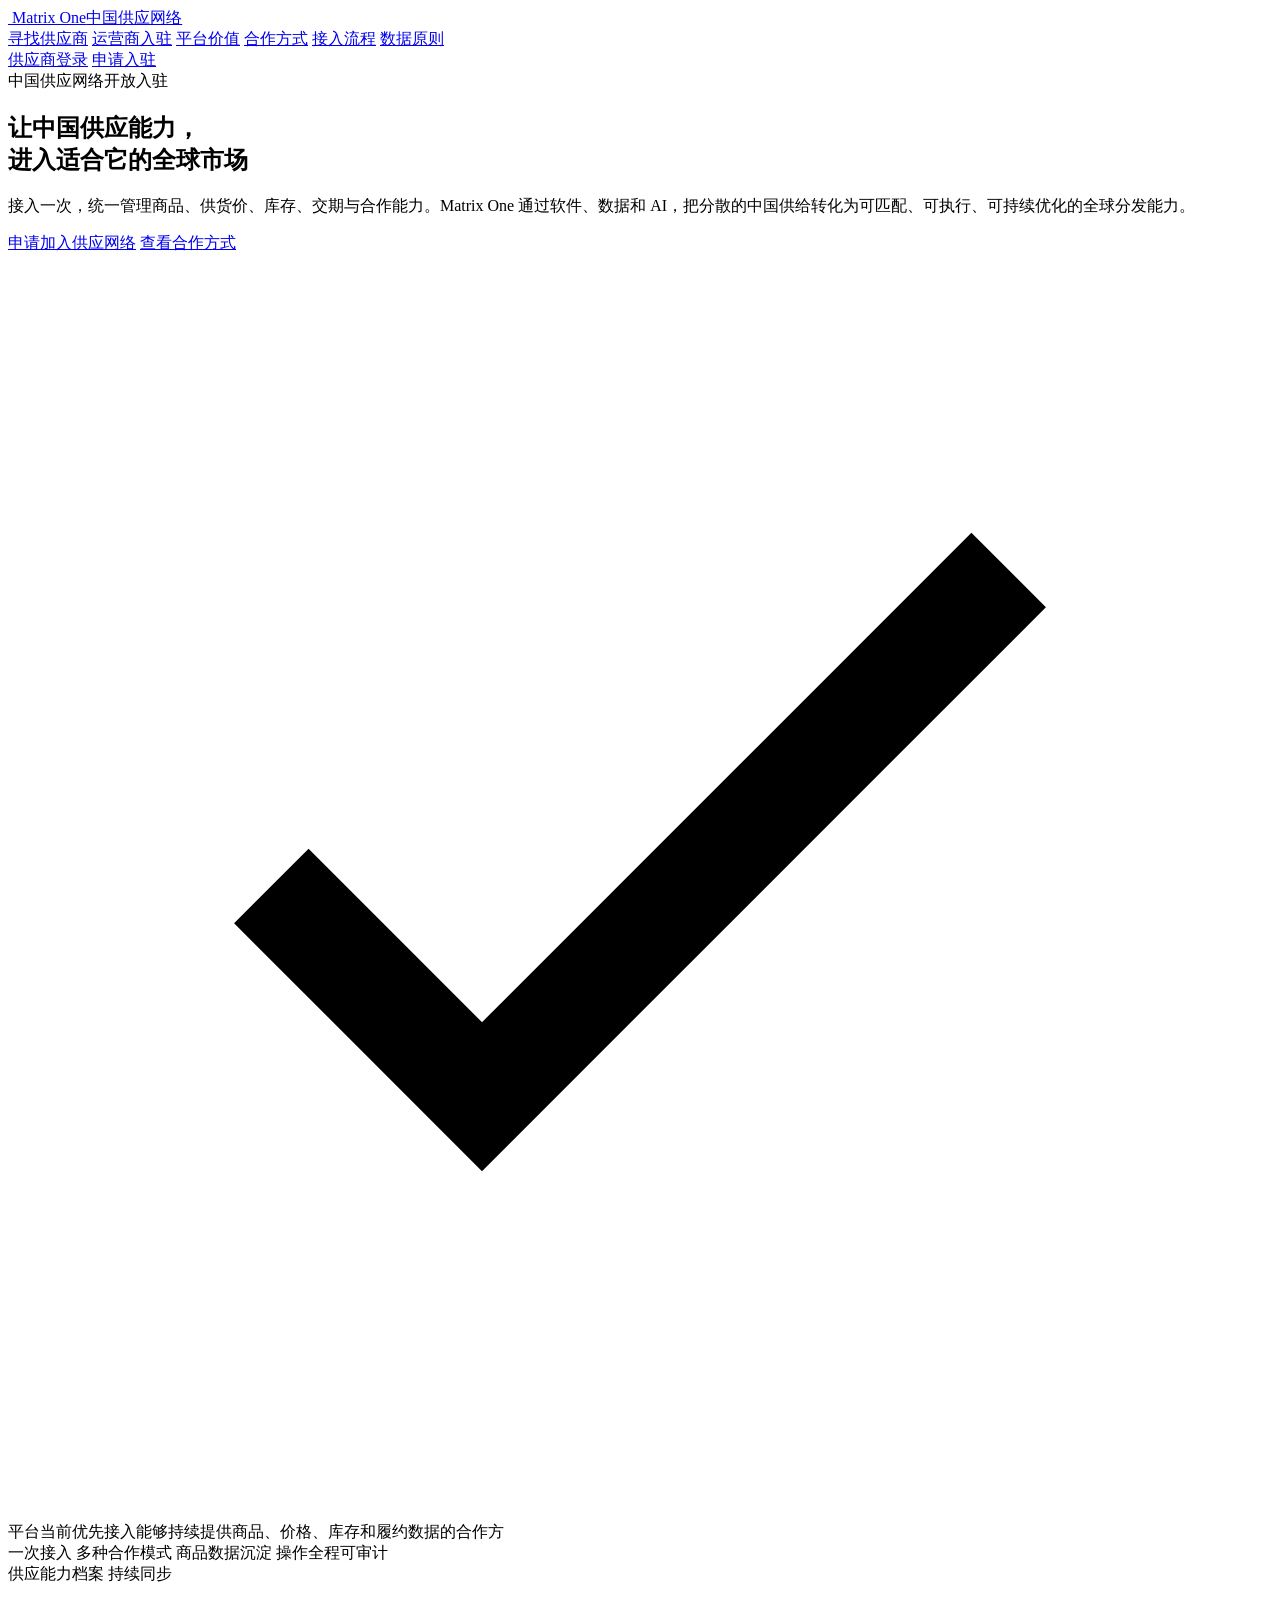
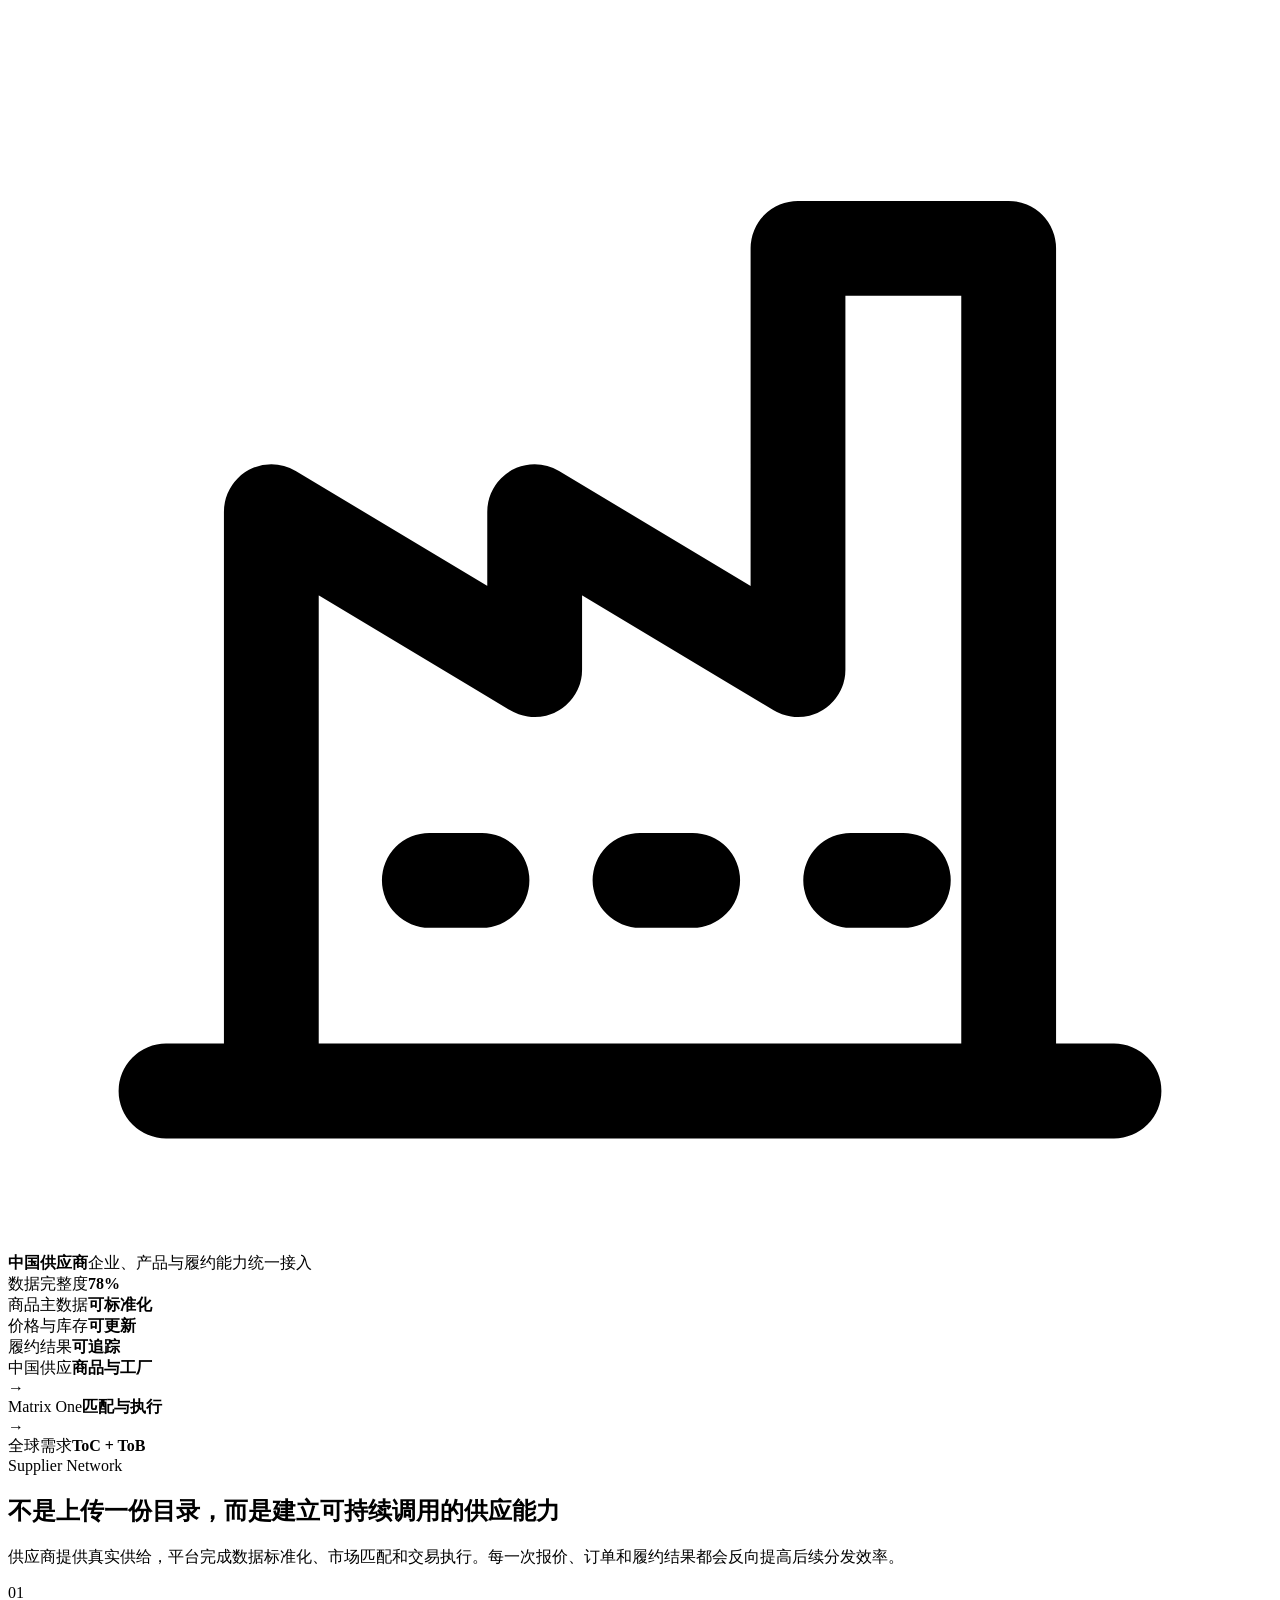
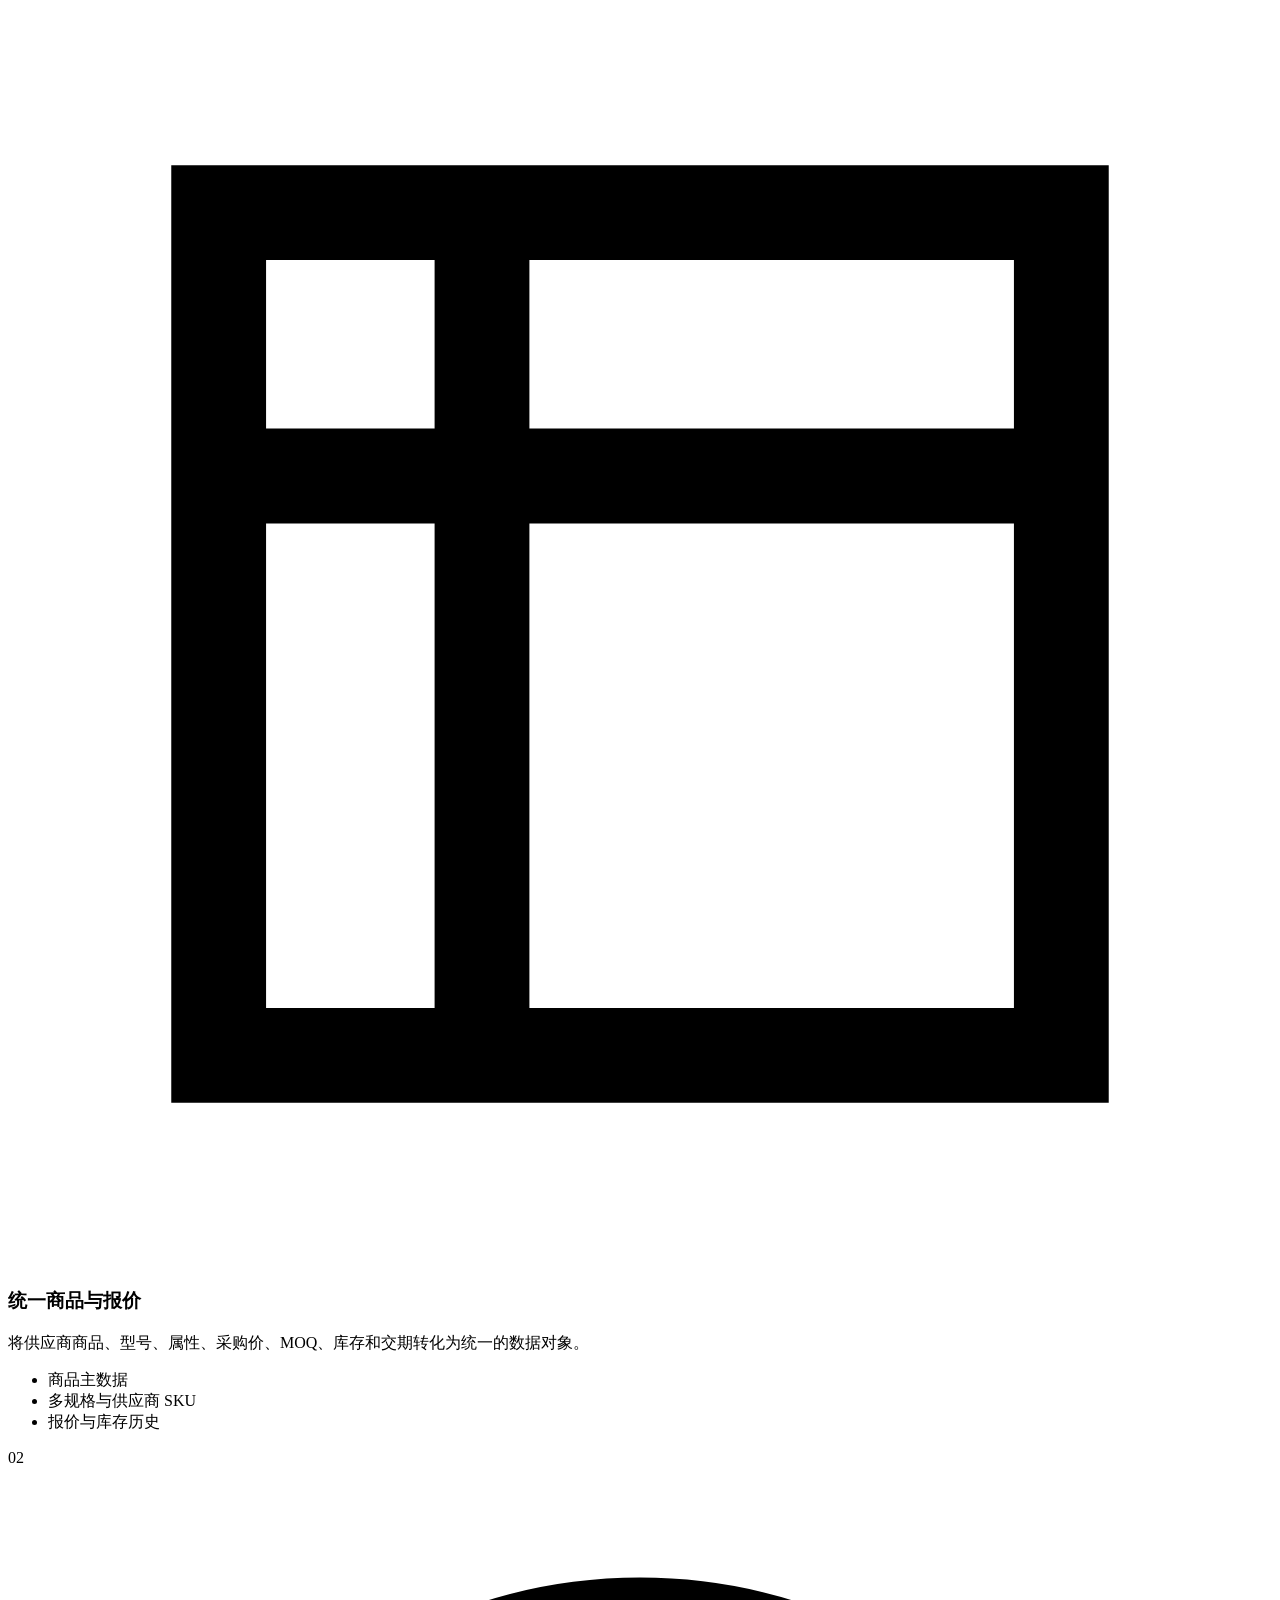
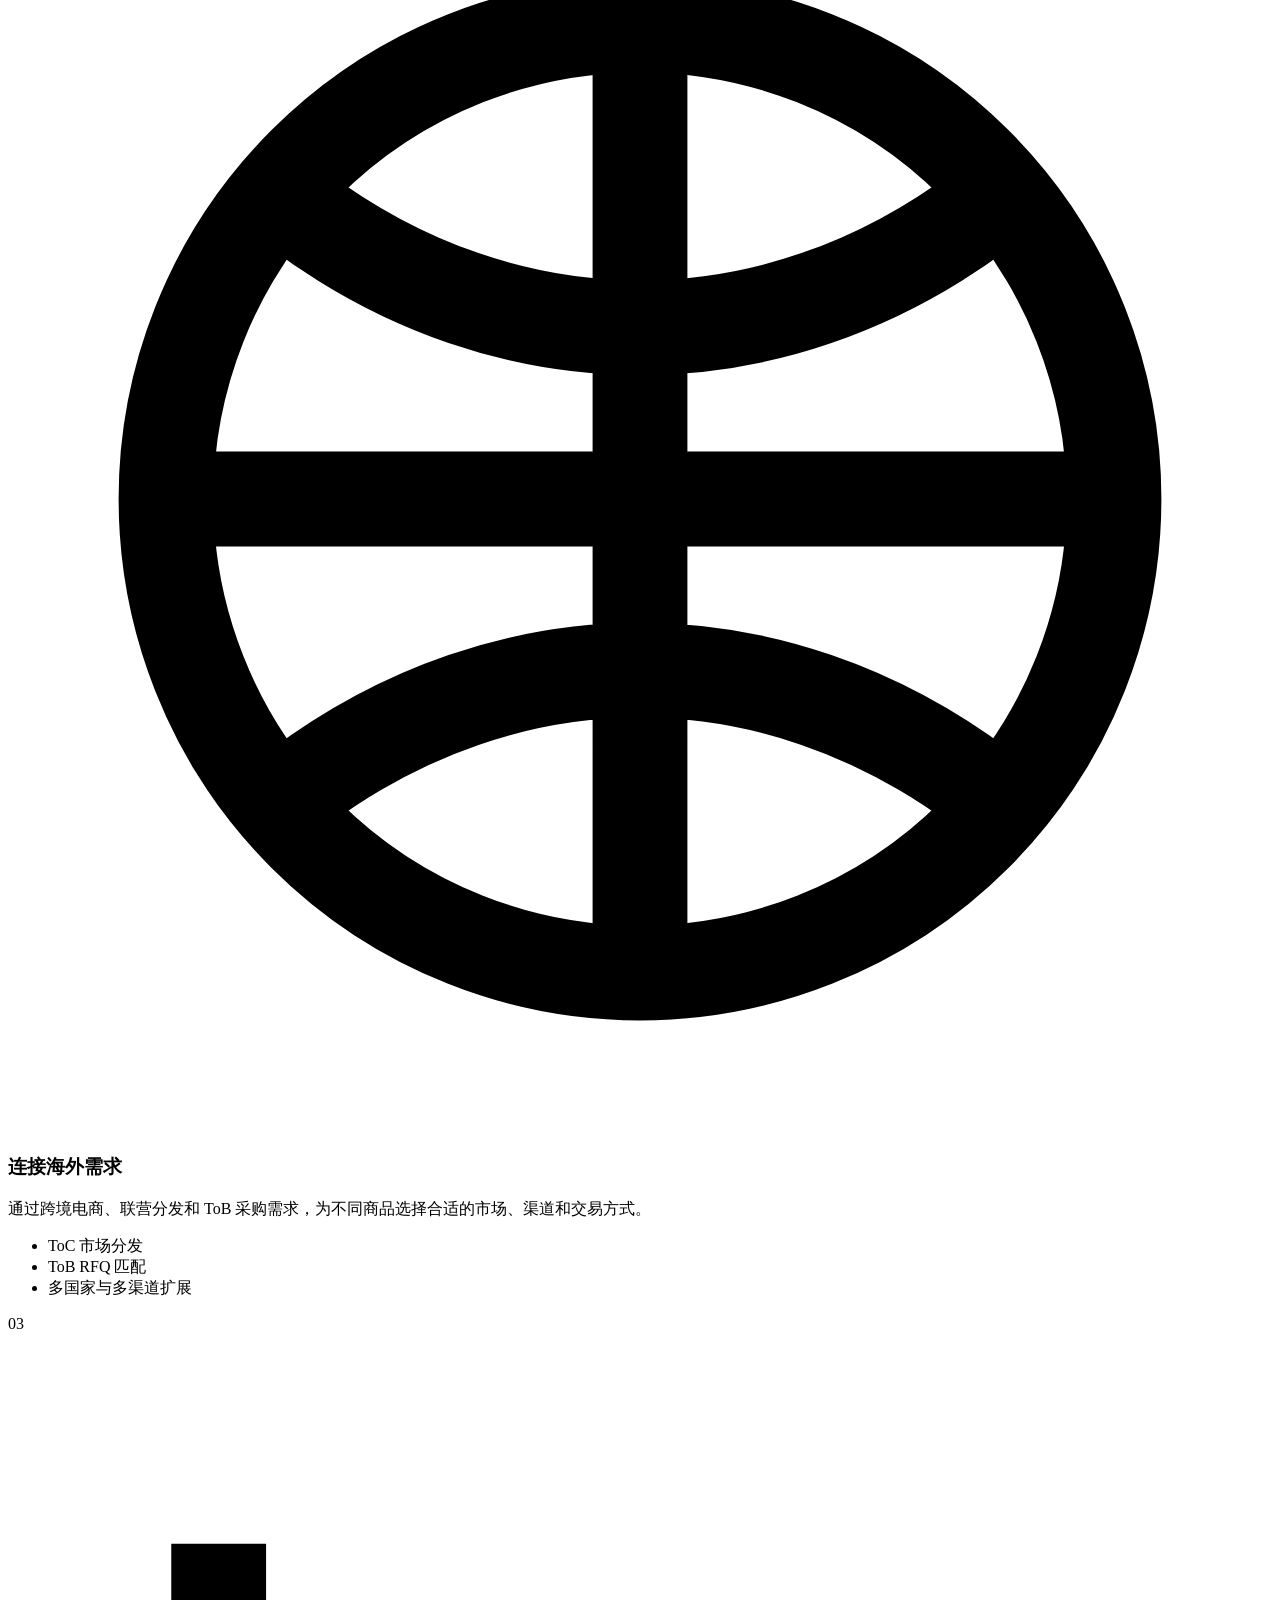
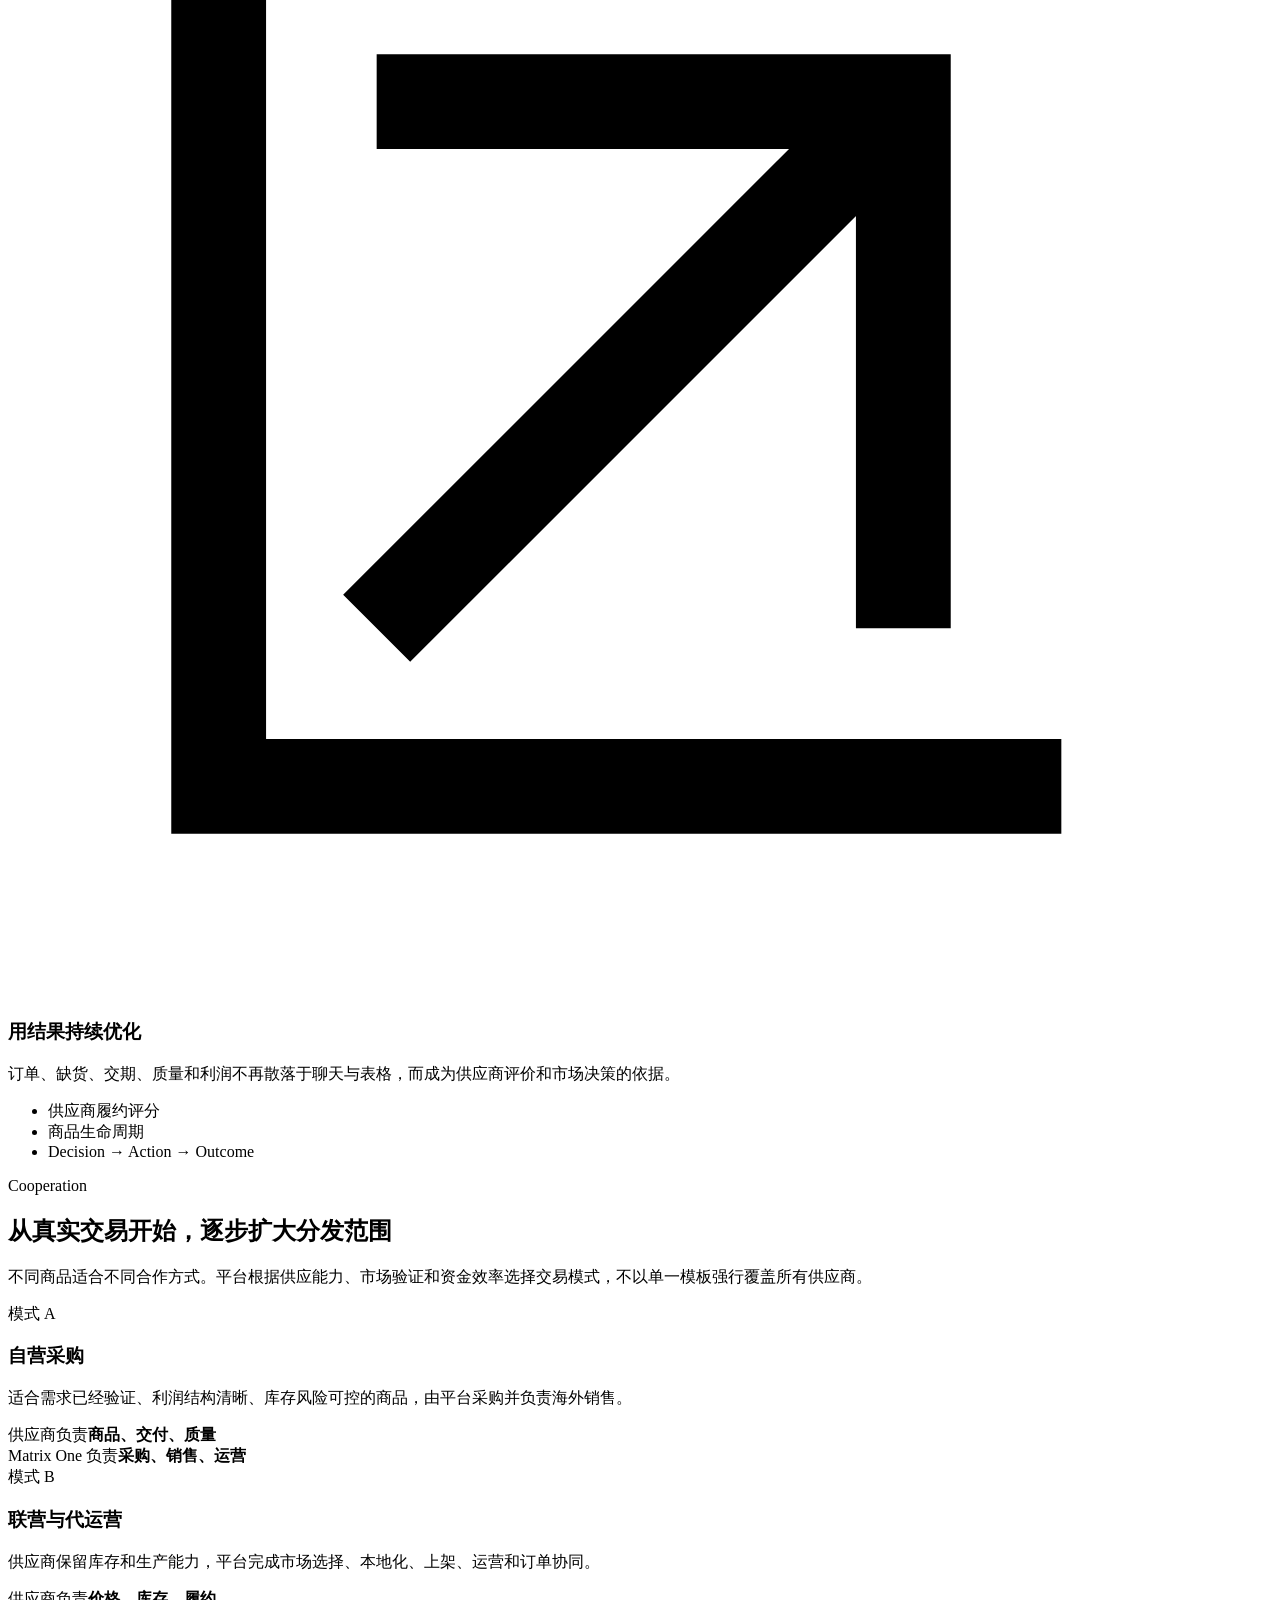
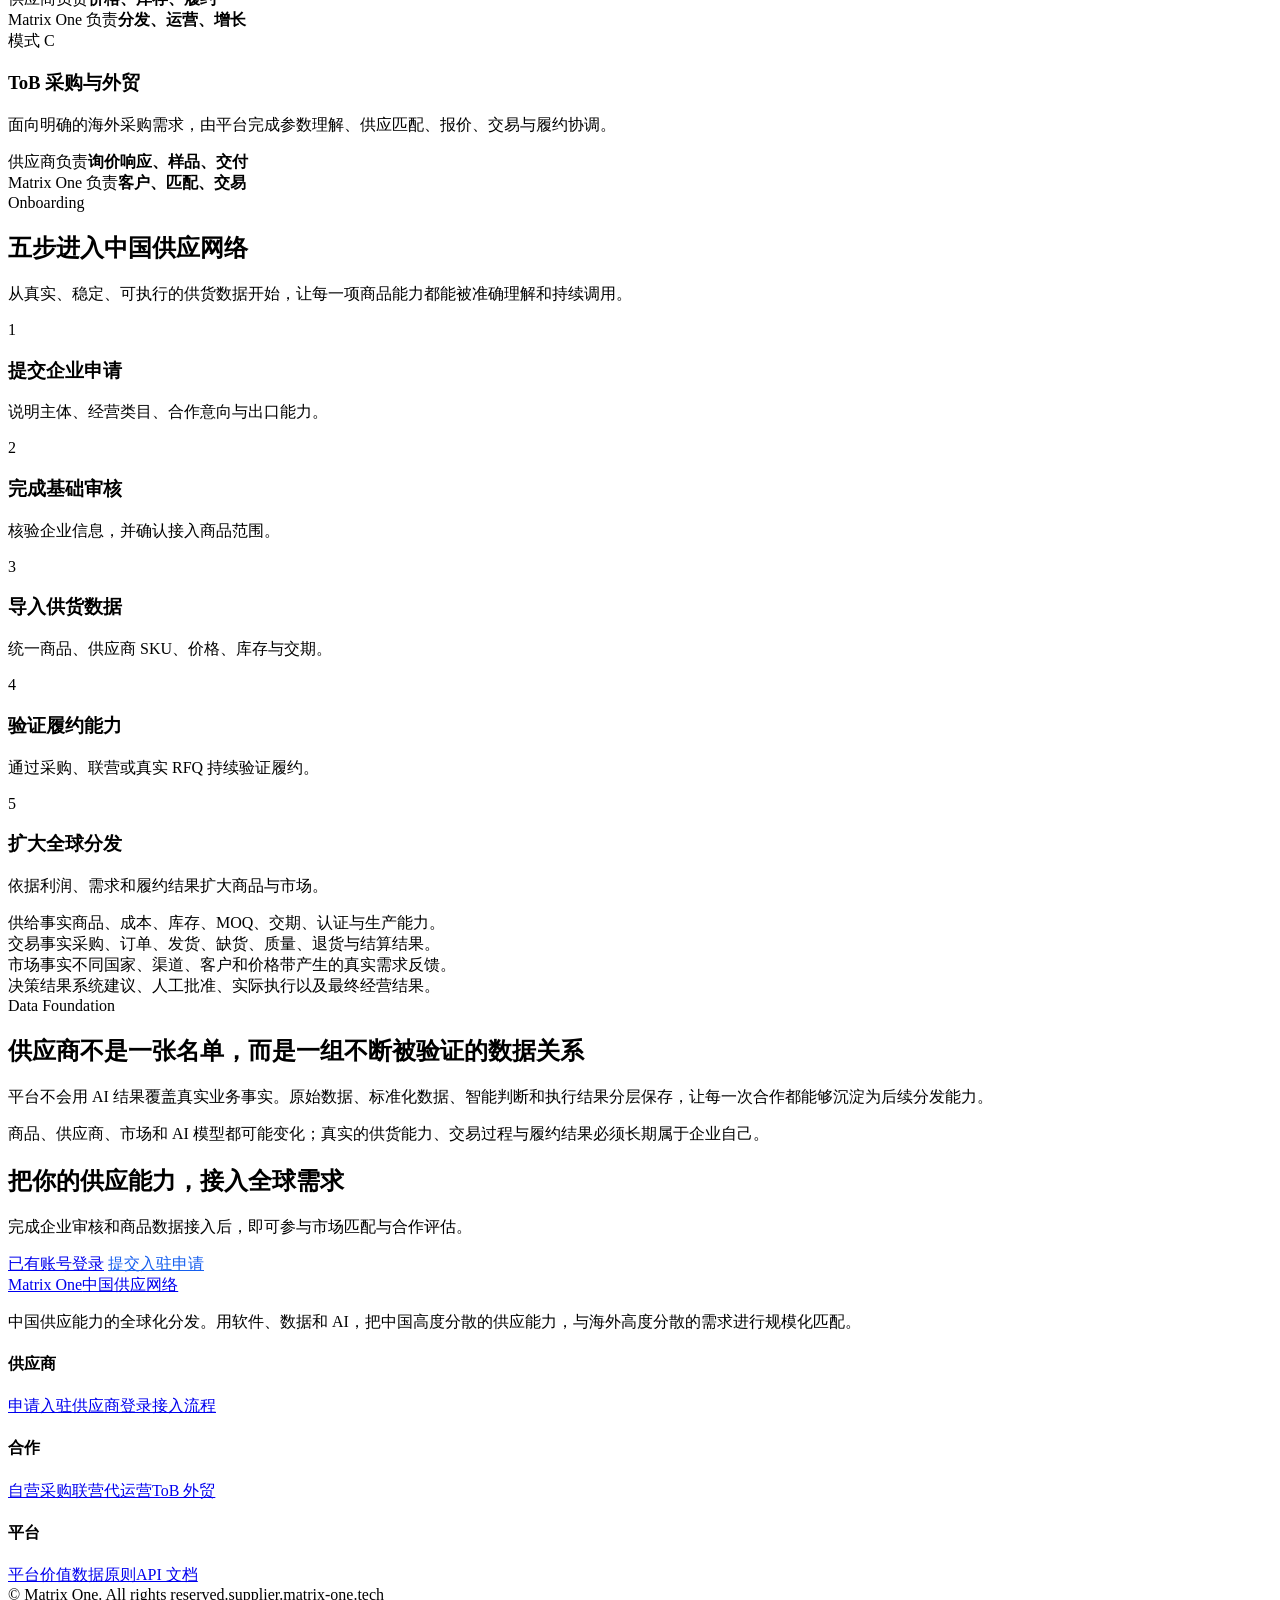
==== commit 23a2eb1f: "feat: add operator supplier marketplace workspaces" ====
--- a/app/web/pages/index.html
+++ b/app/web/pages/index.html
@@ -17,6 +17,8 @@
         <span class="brand-copy"><span class="brand-name">Matrix One</span><span class="brand-sub">中国供应网络</span></span>
       </a>
       <nav class="site-nav" aria-label="主导航">
+        <a href="/suppliers">寻找供应商</a>
+        <a href="/operator/apply">运营商入驻</a>
         <a href="#value">平台价值</a>
         <a href="#modes">合作方式</a>
         <a href="#process">接入流程</a>
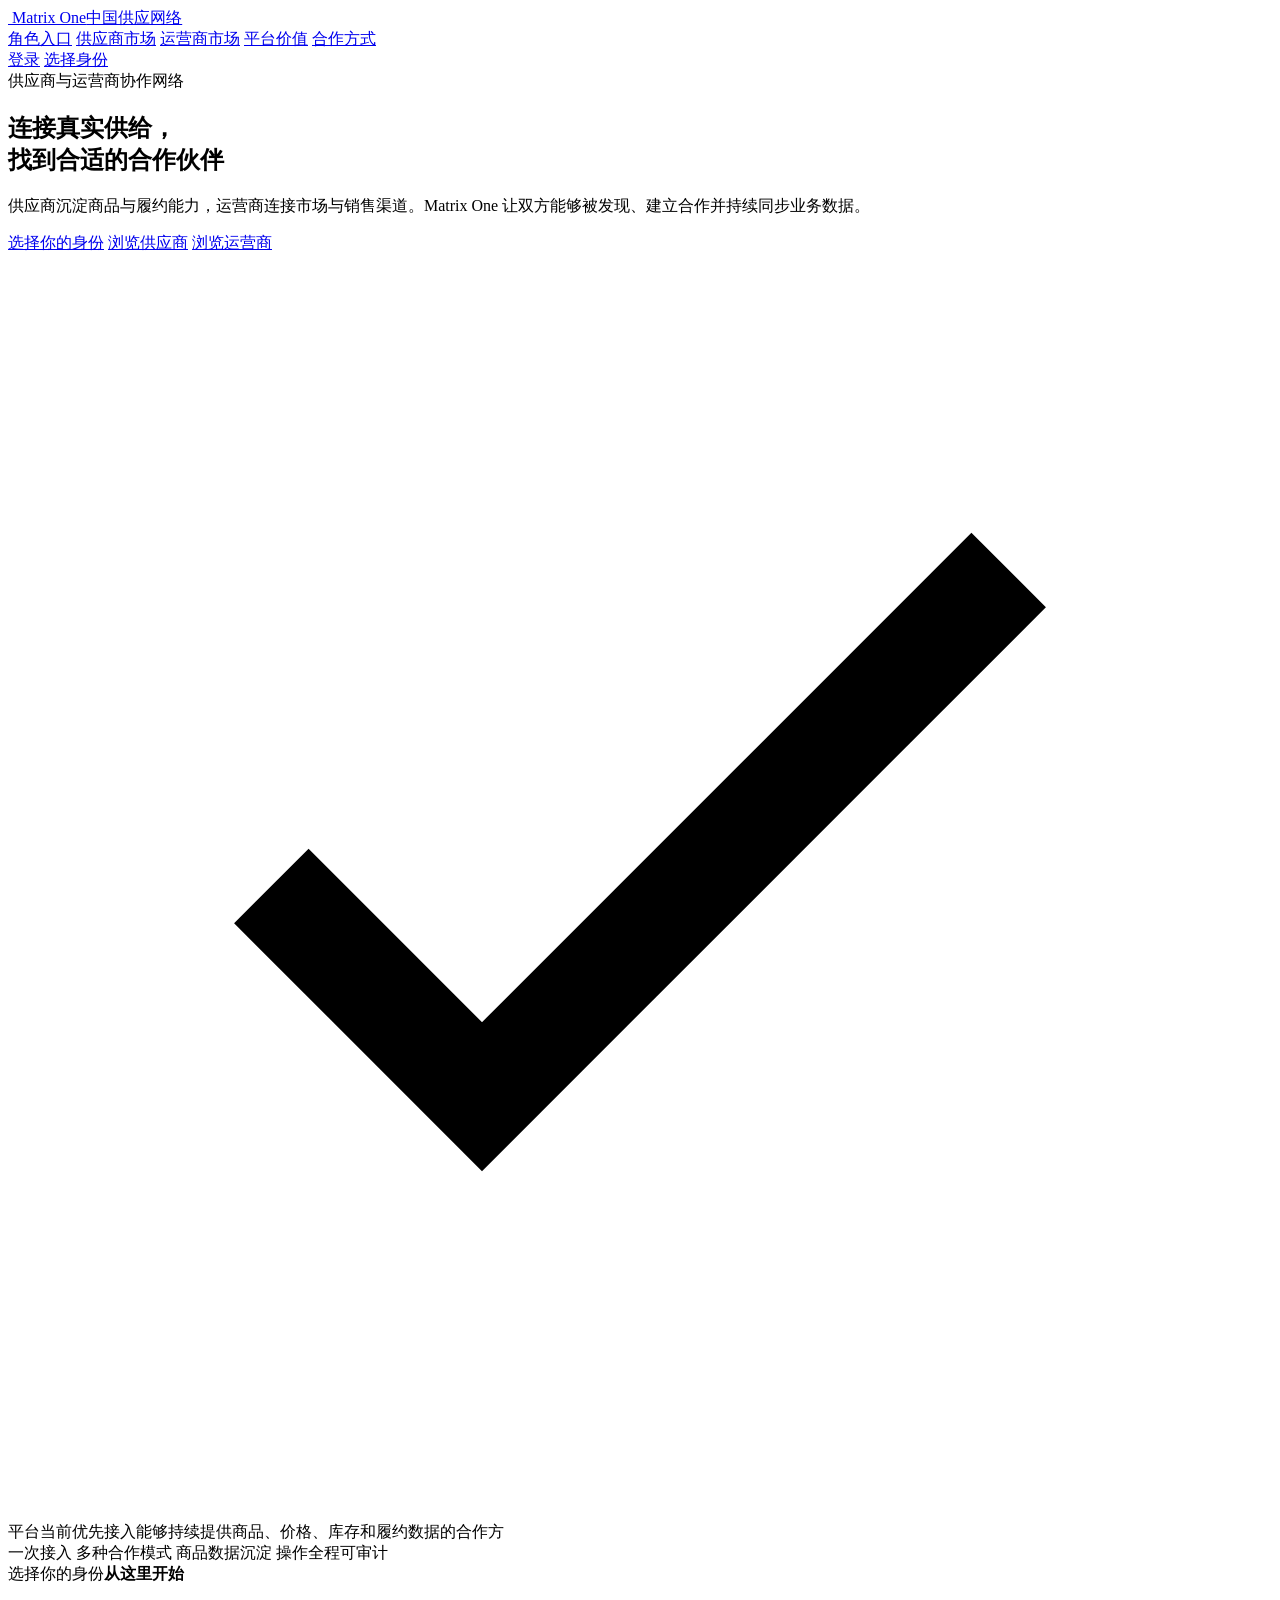
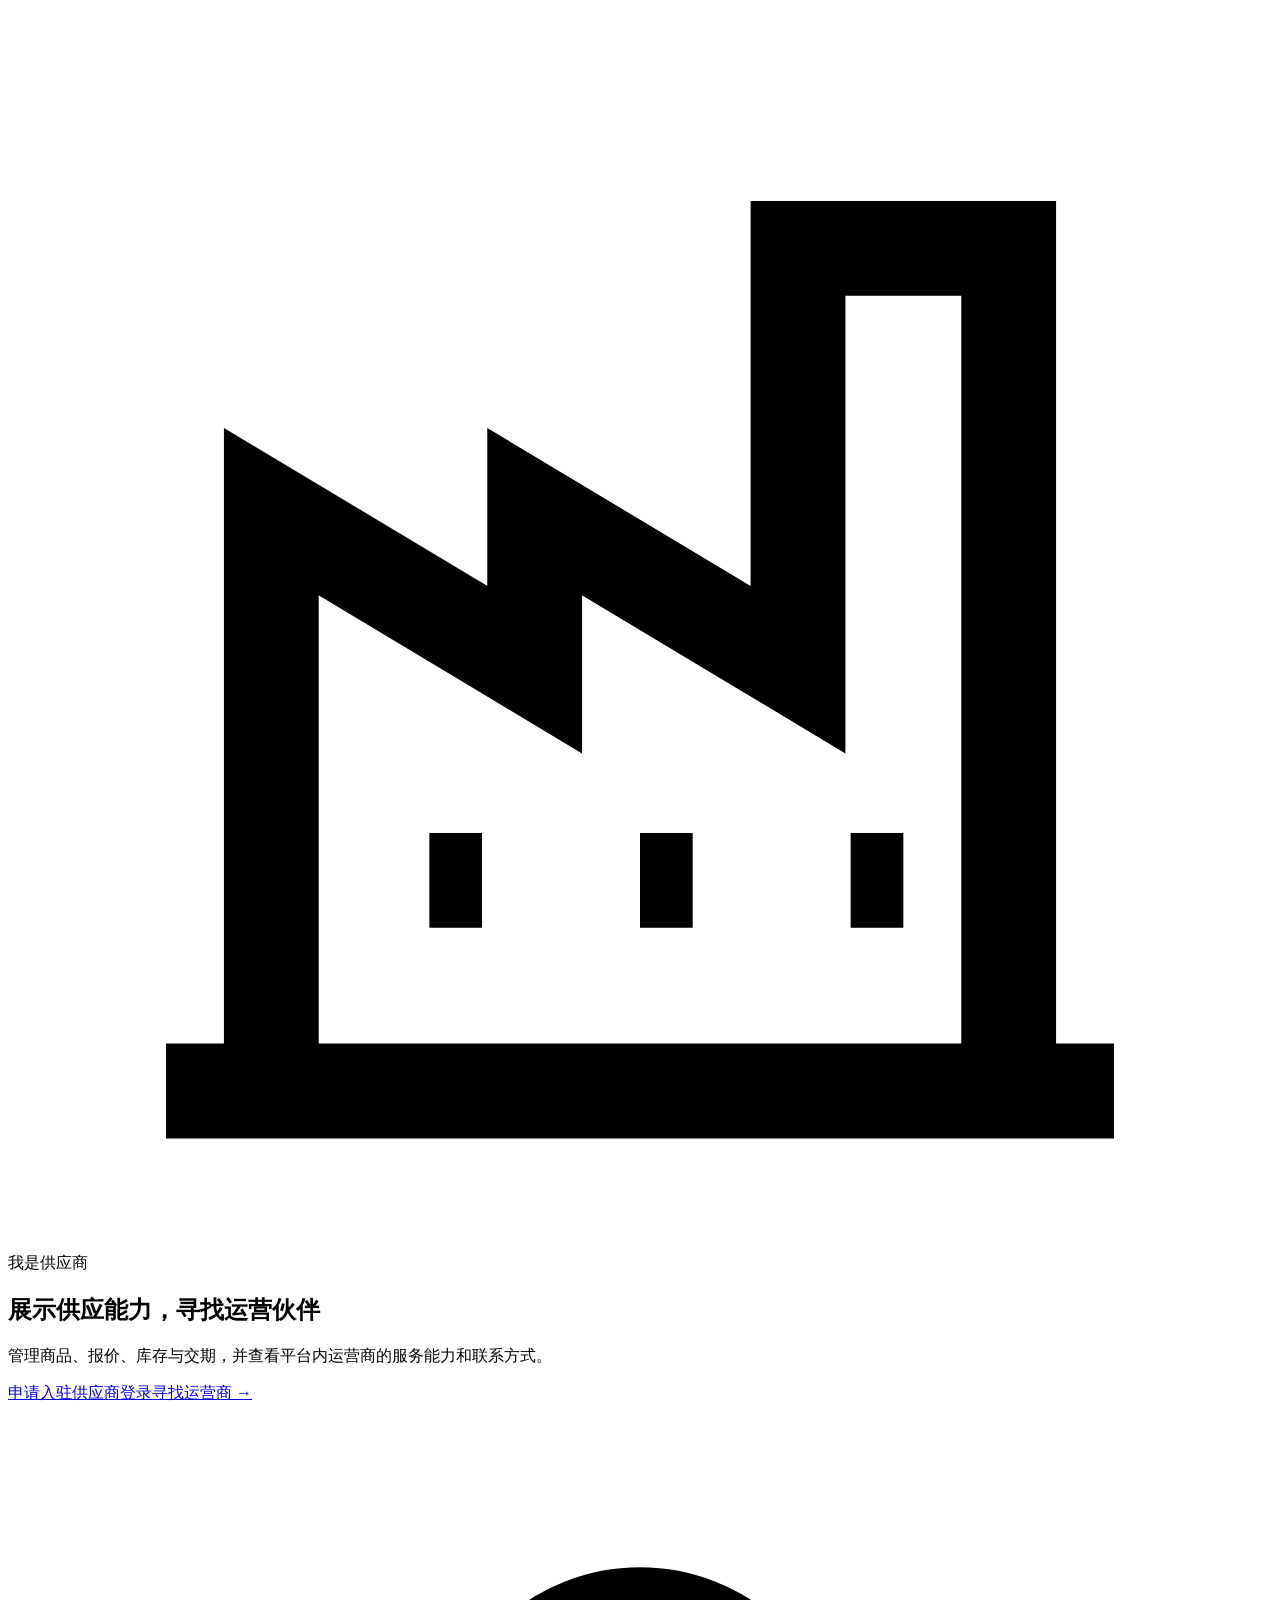
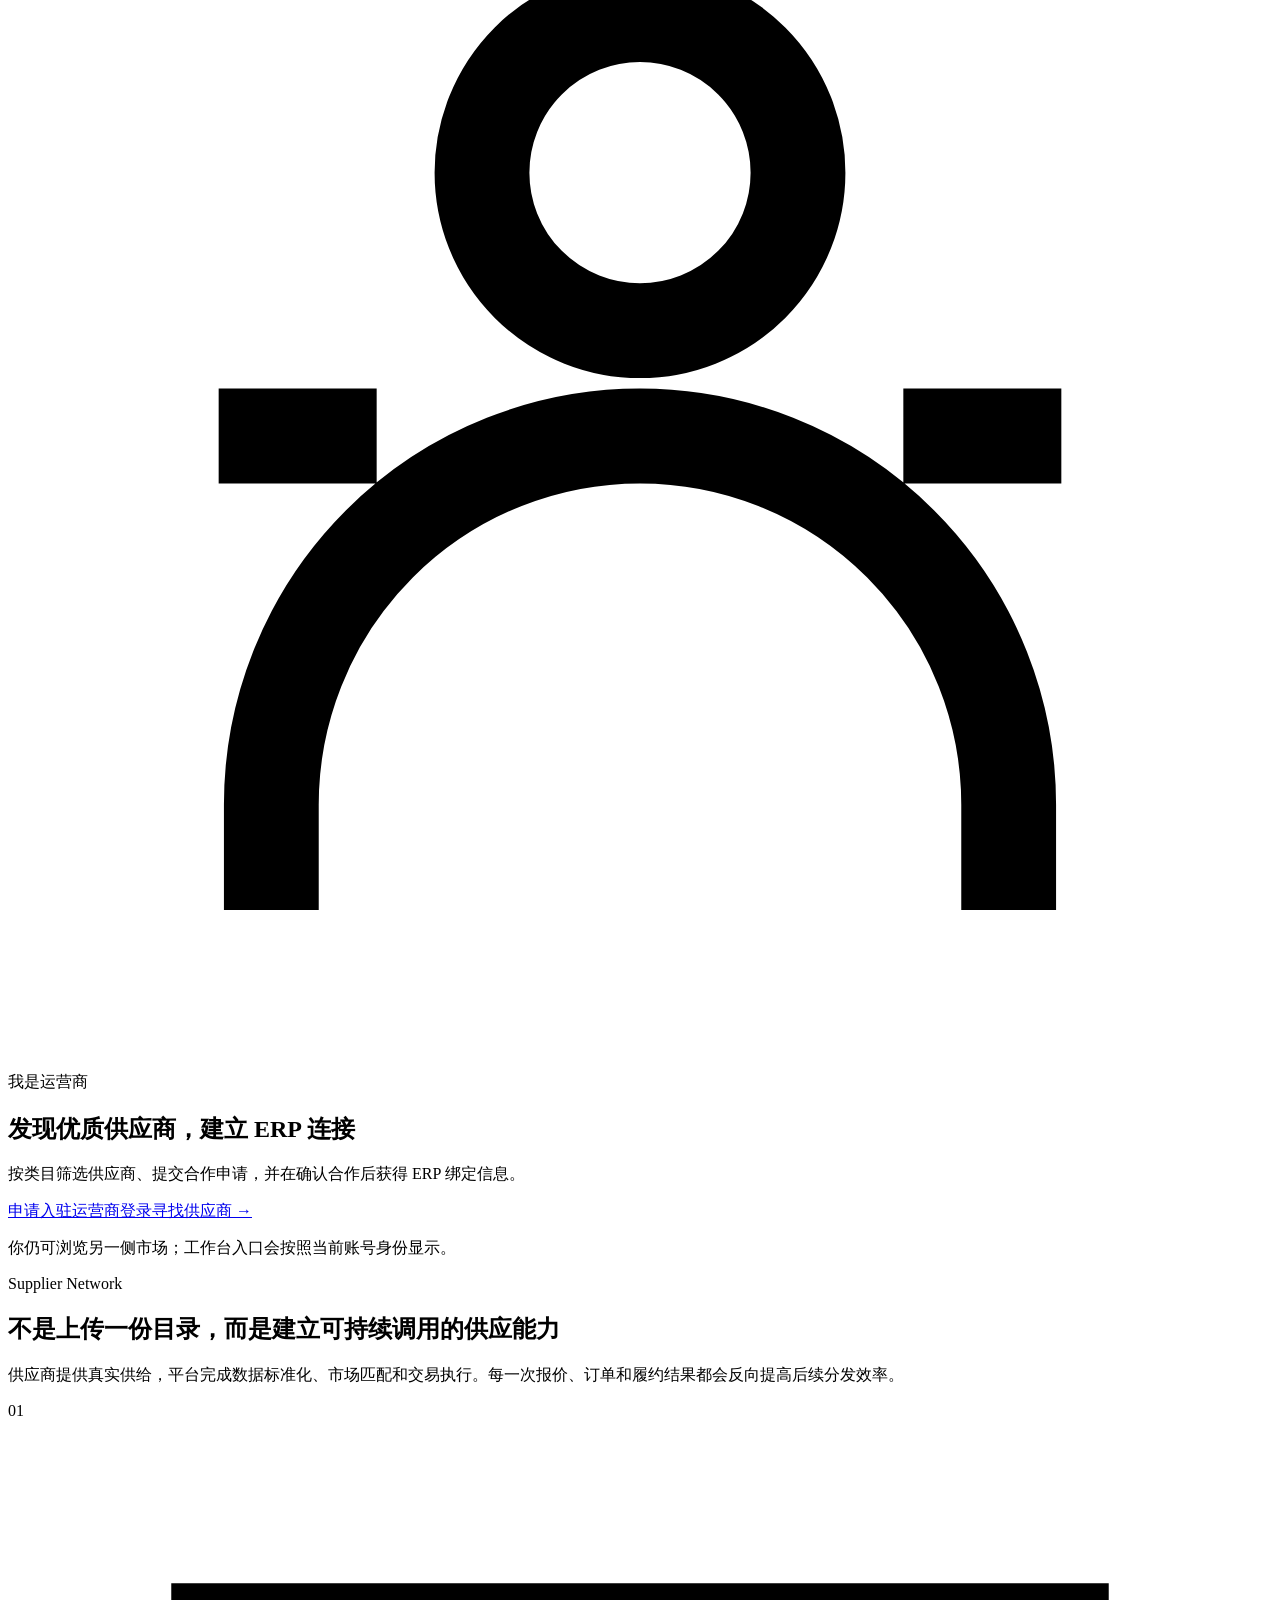
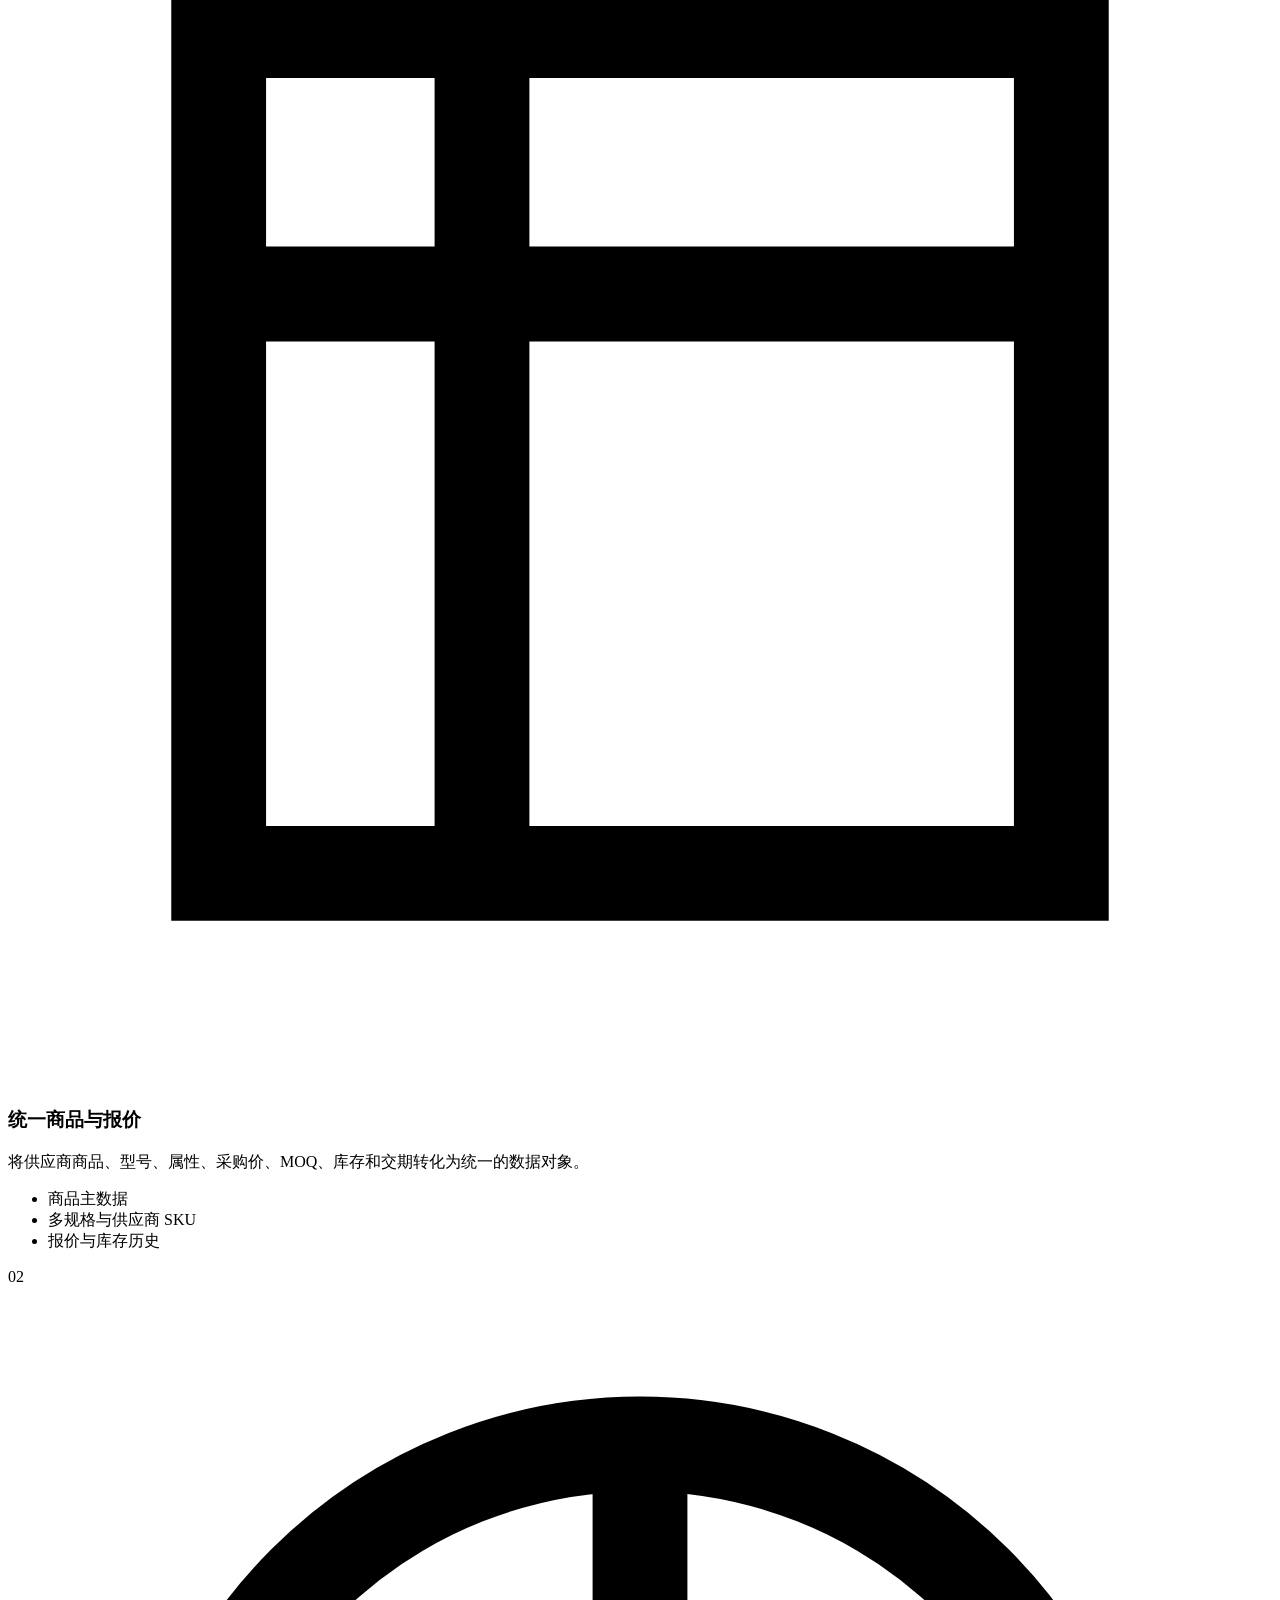
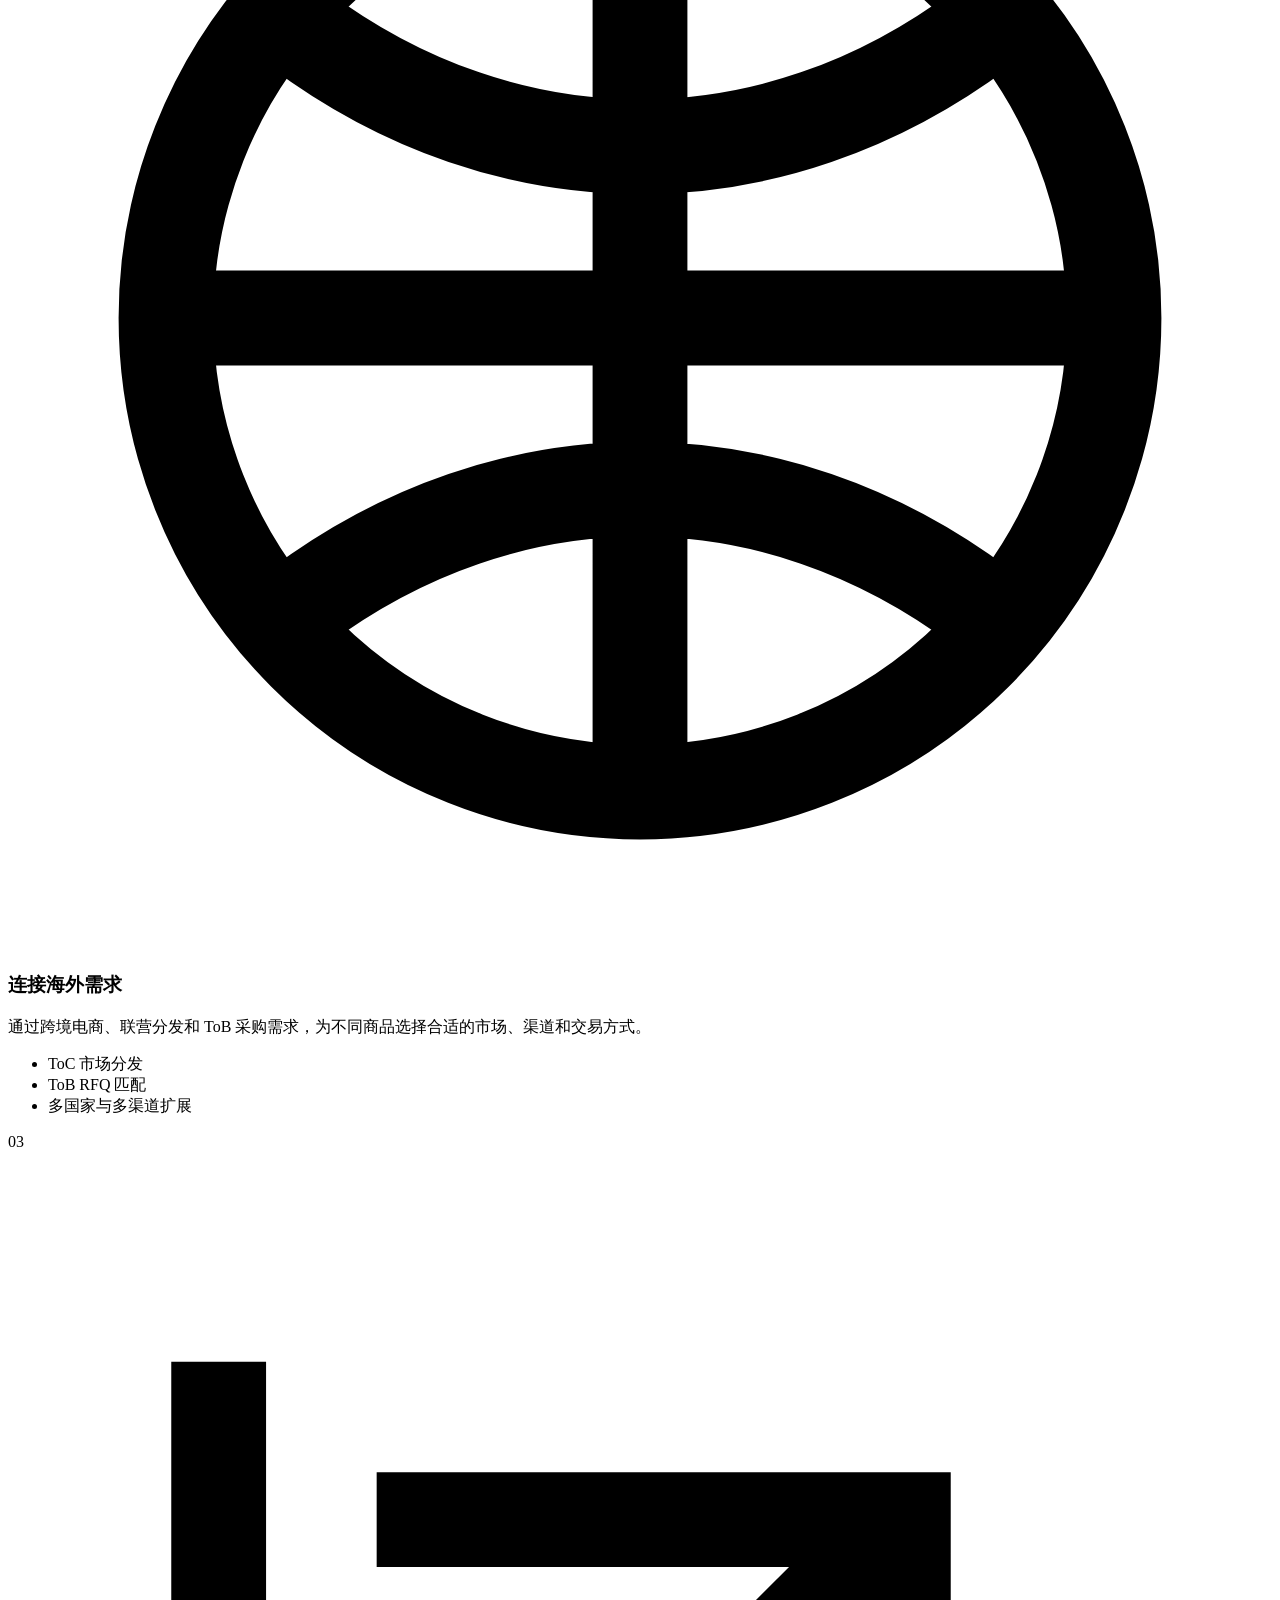
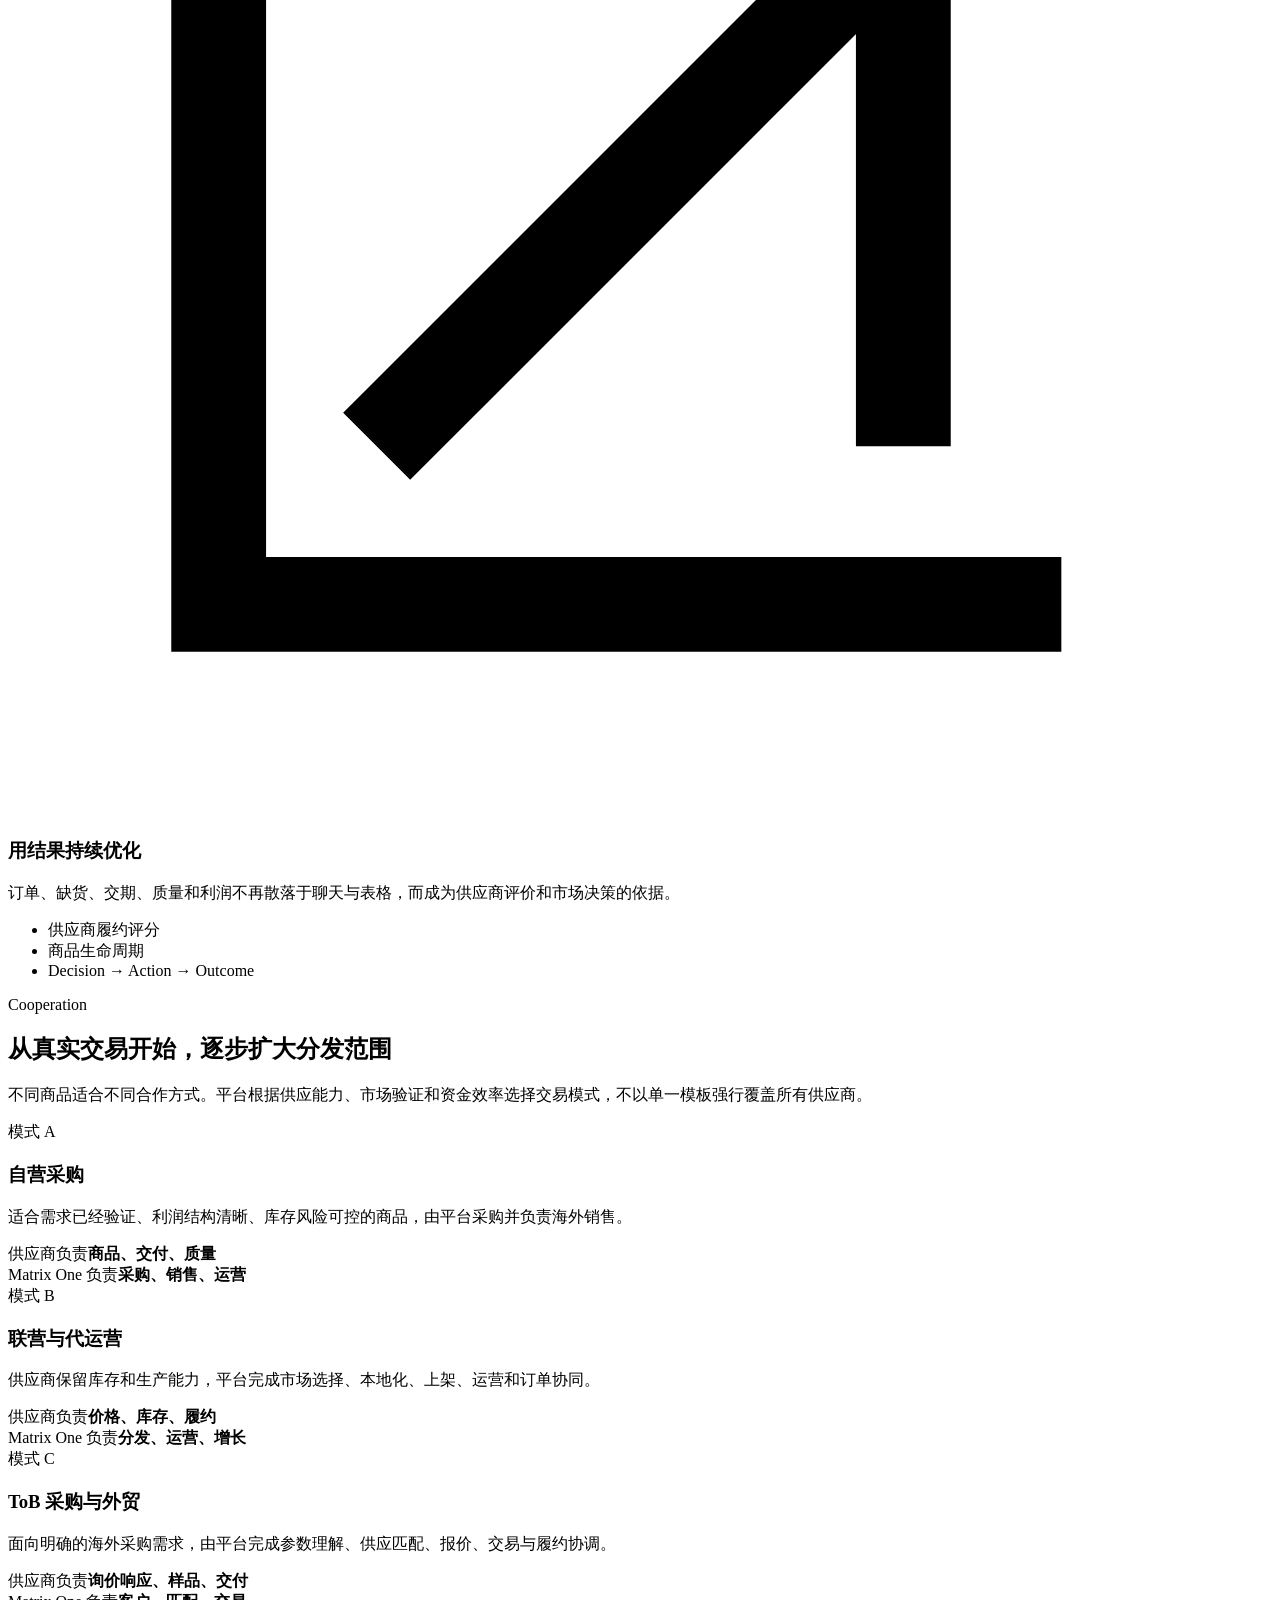
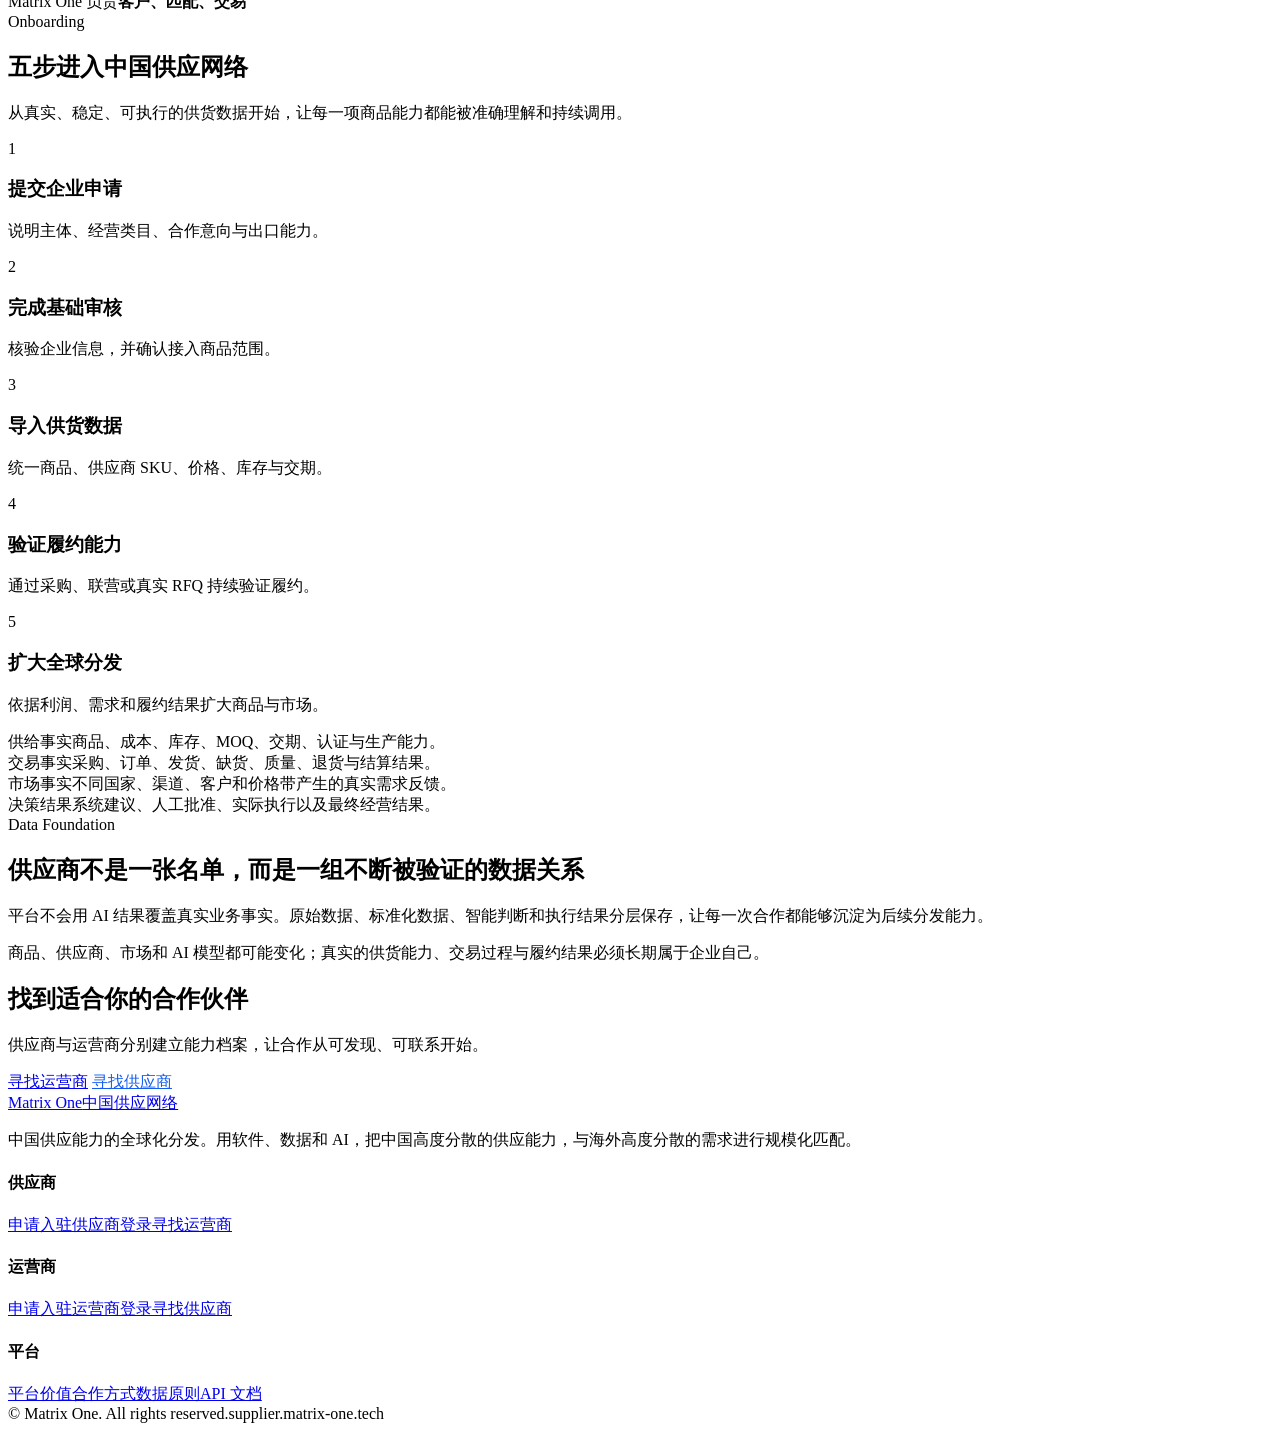
==== commit f9faa1da: "feat: redesign homepage role portals" ====
--- a/app/web/pages/index.html
+++ b/app/web/pages/index.html
@@ -6,8 +6,8 @@
   <meta name="description" content="Matrix One 中国供应网络：用软件、数据和 AI，把中国供应能力与海外需求进行规模化匹配。">
   <title>Matrix One 中国供应网络</title>
   <link rel="icon" href="/assets/logo.svg" type="image/svg+xml">
-  <link rel="stylesheet" href="/assets/styles.css?v=20260908-auth-visibility">
-  <script src="/assets/common.js?v=20260908-supplier-role" defer></script>
+  <link rel="stylesheet" href="/assets/styles.css?v=20260909-home-portals">
+  <script src="/assets/common.js?v=20260909-home-portals" defer></script>
 </head>
 <body class="landing-body">
   <header class="site-header">
@@ -17,16 +17,15 @@
         <span class="brand-copy"><span class="brand-name">Matrix One</span><span class="brand-sub">中国供应网络</span></span>
       </a>
       <nav class="site-nav" aria-label="主导航">
-        <a href="/suppliers">寻找供应商</a>
-        <a href="/operator/apply">运营商入驻</a>
+        <a href="#role-entry">角色入口</a>
+        <a href="/suppliers">供应商市场</a>
+        <a href="/operators">运营商市场</a>
         <a href="#value">平台价值</a>
         <a href="#modes">合作方式</a>
-        <a href="#process">接入流程</a>
-        <a href="#data">数据原则</a>
       </nav>
       <div class="site-actions">
-        <a class="btn btn-ghost" href="/login" data-auth-guest>供应商登录</a>
-        <a class="btn btn-primary" href="/apply" data-auth-guest>申请入驻</a>
+        <a class="btn btn-ghost" href="/login" data-auth-guest>登录</a>
+        <a class="btn btn-primary" href="#role-entry" data-auth-guest>选择身份</a>
         <a class="btn btn-ghost auth-identity" href="/app" data-auth-member data-auth-identity hidden></a>
         <a class="btn btn-primary" href="/app" data-auth-member data-auth-workspace hidden>进入工作台</a>
       </div>
@@ -37,13 +36,14 @@
     <section class="hero">
       <div class="container hero-inner">
         <div>
-          <div class="eyebrow"><span class="eyebrow-dot"></span>中国供应网络开放入驻</div>
-          <h1>让中国供应能力，<br><span>进入适合它的全球市场</span></h1>
-          <p class="hero-lead">接入一次，统一管理商品、供货价、库存、交期与合作能力。Matrix One 通过软件、数据和 AI，把分散的中国供给转化为可匹配、可执行、可持续优化的全球分发能力。</p>
+          <div class="eyebrow"><span class="eyebrow-dot"></span>供应商与运营商协作网络</div>
+          <h1>连接真实供给，<br><span>找到合适的合作伙伴</span></h1>
+          <p class="hero-lead">供应商沉淀商品与履约能力，运营商连接市场与销售渠道。Matrix One 让双方能够被发现、建立合作并持续同步业务数据。</p>
           <div class="hero-actions">
-            <a class="btn btn-primary btn-lg" href="/apply" data-auth-guest>申请加入供应网络</a>
+            <a class="btn btn-primary btn-lg" href="#role-entry" data-auth-guest>选择你的身份</a>
             <a class="btn btn-primary btn-lg" href="/app" data-auth-member data-auth-workspace hidden>进入工作台</a>
-            <a class="btn btn-secondary btn-lg" href="#modes">查看合作方式</a>
+            <a class="btn btn-secondary btn-lg" href="/suppliers">浏览供应商</a>
+            <a class="btn btn-secondary btn-lg" href="/operators">浏览运营商</a>
           </div>
           <div class="hero-note">
             <svg viewBox="0 0 24 24" fill="none" stroke="currentColor" stroke-width="2"><path d="m5 12 4 4 10-10"/></svg>
@@ -57,33 +57,21 @@
           </div>
         </div>
 
-        <div class="network-card" aria-label="供应能力档案">
-          <div class="network-card-head">
-            <span class="network-card-title">供应能力档案</span>
-            <span class="status-pill blue">持续同步</span>
-          </div>
-          <div class="supply-profile">
-            <div class="supply-company">
-              <span class="company-avatar" aria-hidden="true"><svg viewBox="0 0 24 24" fill="none" stroke="currentColor" stroke-width="1.8" stroke-linecap="round" stroke-linejoin="round"><path d="M3 21h18M5 21V10l5 3v-3l5 3V5h4v16"/><path d="M8 17h1M12 17h1M16 17h1"/></svg></span>
-              <span><strong>中国供应商</strong><span>企业、产品与履约能力统一接入</span></span>
-            </div>
-            <div class="profile-progress">
-              <div class="progress-label"><span>数据完整度</span><strong>78%</strong></div>
-              <div class="progress"><span style="width:78%"></span></div>
-            </div>
-            <div class="supply-metrics">
-              <div class="supply-metric"><span>商品主数据</span><strong>可标准化</strong></div>
-              <div class="supply-metric"><span>价格与库存</span><strong>可更新</strong></div>
-              <div class="supply-metric"><span>履约结果</span><strong>可追踪</strong></div>
-            </div>
-          </div>
-          <div class="network-path">
-            <div class="path-node">中国供应<span><strong>商品与工厂</strong></span></div>
-            <span class="path-arrow">→</span>
-            <div class="path-node">Matrix One<span><strong>匹配与执行</strong></span></div>
-            <span class="path-arrow">→</span>
-            <div class="path-node">全球需求<span><strong>ToC + ToB</strong></span></div>
-          </div>
+        <div class="role-entry-panel" id="role-entry" aria-label="角色入口">
+          <div class="role-entry-head"><span>选择你的身份</span><strong>从这里开始</strong></div>
+          <article class="role-entry-card supplier-entry">
+            <span class="role-entry-icon" aria-hidden="true"><svg viewBox="0 0 24 24" fill="none" stroke="currentColor" stroke-width="1.8"><path d="M3 21h18M5 21V10l5 3v-3l5 3V5h4v16"/><path d="M8 17h1M12 17h1M16 17h1"/></svg></span>
+            <div class="role-entry-copy"><span class="role-label">我是供应商</span><h2>展示供应能力，寻找运营伙伴</h2><p>管理商品、报价、库存与交期，并查看平台内运营商的服务能力和联系方式。</p></div>
+            <div class="role-entry-actions" data-auth-guest><a class="btn btn-primary" href="/apply">申请入驻</a><a class="btn btn-secondary" href="/login">供应商登录</a><a class="role-text-link" href="/operators">寻找运营商 →</a></div>
+            <div class="role-entry-actions" data-auth-member data-auth-role="SUPPLIER" hidden><a class="btn btn-primary" href="/app">进入供应商工作台</a><a class="role-text-link" href="/operators">寻找运营商 →</a></div>
+          </article>
+          <article class="role-entry-card operator-entry">
+            <span class="role-entry-icon" aria-hidden="true"><svg viewBox="0 0 24 24" fill="none" stroke="currentColor" stroke-width="1.8"><circle cx="12" cy="7" r="3"/><path d="M5 21v-2a7 7 0 0 1 14 0v2M4 12h3M17 12h3"/></svg></span>
+            <div class="role-entry-copy"><span class="role-label">我是运营商</span><h2>发现优质供应商，建立 ERP 连接</h2><p>按类目筛选供应商、提交合作申请，并在确认合作后获得 ERP 绑定信息。</p></div>
+            <div class="role-entry-actions" data-auth-guest><a class="btn btn-primary" href="/operator/apply">申请入驻</a><a class="btn btn-secondary" href="/login">运营商登录</a><a class="role-text-link" href="/suppliers">寻找供应商 →</a></div>
+            <div class="role-entry-actions" data-auth-member data-auth-role="OPERATOR" hidden><a class="btn btn-primary" href="/operator">进入运营商工作台</a><a class="role-text-link" href="/suppliers">寻找供应商 →</a></div>
+          </article>
+          <p class="role-entry-note" data-auth-member>你仍可浏览另一侧市场；工作台入口会按照当前账号身份显示。</p>
         </div>
       </div>
     </section>
@@ -187,10 +175,10 @@
 
     <section class="cta-band">
       <div class="container cta-inner">
-        <div><h2>把你的供应能力，接入全球需求</h2><p>完成企业审核和商品数据接入后，即可参与市场匹配与合作评估。</p></div>
+        <div><h2>找到适合你的合作伙伴</h2><p>供应商与运营商分别建立能力档案，让合作从可发现、可联系开始。</p></div>
         <div class="cta-actions">
-          <a class="btn btn-secondary btn-lg" href="/login" data-auth-guest>已有账号登录</a>
-          <a class="btn btn-primary btn-lg" style="background:#fff;color:#155eef" href="/apply" data-auth-guest>提交入驻申请</a>
+          <a class="btn btn-secondary btn-lg" href="/operators">寻找运营商</a>
+          <a class="btn btn-primary btn-lg" style="background:#fff;color:#155eef" href="/suppliers">寻找供应商</a>
           <a class="btn btn-secondary btn-lg auth-identity" href="/app" data-auth-member data-auth-identity hidden></a>
           <a class="btn btn-primary btn-lg" style="background:#fff;color:#155eef" href="/app" data-auth-member data-auth-workspace hidden>进入工作台</a>
         </div>
@@ -205,9 +193,9 @@
           <a class="brand" href="/"><img src="/assets/logo.svg" alt=""><span class="brand-copy"><span class="brand-name">Matrix One</span><span class="brand-sub">中国供应网络</span></span></a>
           <p>中国供应能力的全球化分发。用软件、数据和 AI，把中国高度分散的供应能力，与海外高度分散的需求进行规模化匹配。</p>
         </div>
-        <div class="footer-column"><h4>供应商</h4><a href="/apply" data-auth-guest>申请入驻</a><a href="/login" data-auth-guest>供应商登录</a><a href="/app" data-auth-member data-auth-workspace hidden>进入工作台</a><a href="#process">接入流程</a></div>
-        <div class="footer-column"><h4>合作</h4><a href="#modes">自营采购</a><a href="#modes">联营代运营</a><a href="#modes">ToB 外贸</a></div>
-        <div class="footer-column"><h4>平台</h4><a href="#value">平台价值</a><a href="#data">数据原则</a><a href="/api/docs">API 文档</a></div>
+        <div class="footer-column"><h4>供应商</h4><a href="/apply" data-auth-guest>申请入驻</a><a href="/login" data-auth-guest>供应商登录</a><a href="/operators">寻找运营商</a><a href="/app" data-auth-member data-auth-role="SUPPLIER" hidden>进入供应商工作台</a></div>
+        <div class="footer-column"><h4>运营商</h4><a href="/operator/apply" data-auth-guest>申请入驻</a><a href="/login" data-auth-guest>运营商登录</a><a href="/suppliers">寻找供应商</a><a href="/operator" data-auth-member data-auth-role="OPERATOR" hidden>进入运营商工作台</a></div>
+        <div class="footer-column"><h4>平台</h4><a href="#value">平台价值</a><a href="#modes">合作方式</a><a href="#data">数据原则</a><a href="/api/docs">API 文档</a></div>
       </div>
       <div class="footer-bottom"><span>© <span data-current-year></span> Matrix One. All rights reserved.</span><span>supplier.matrix-one.tech</span></div>
     </div>
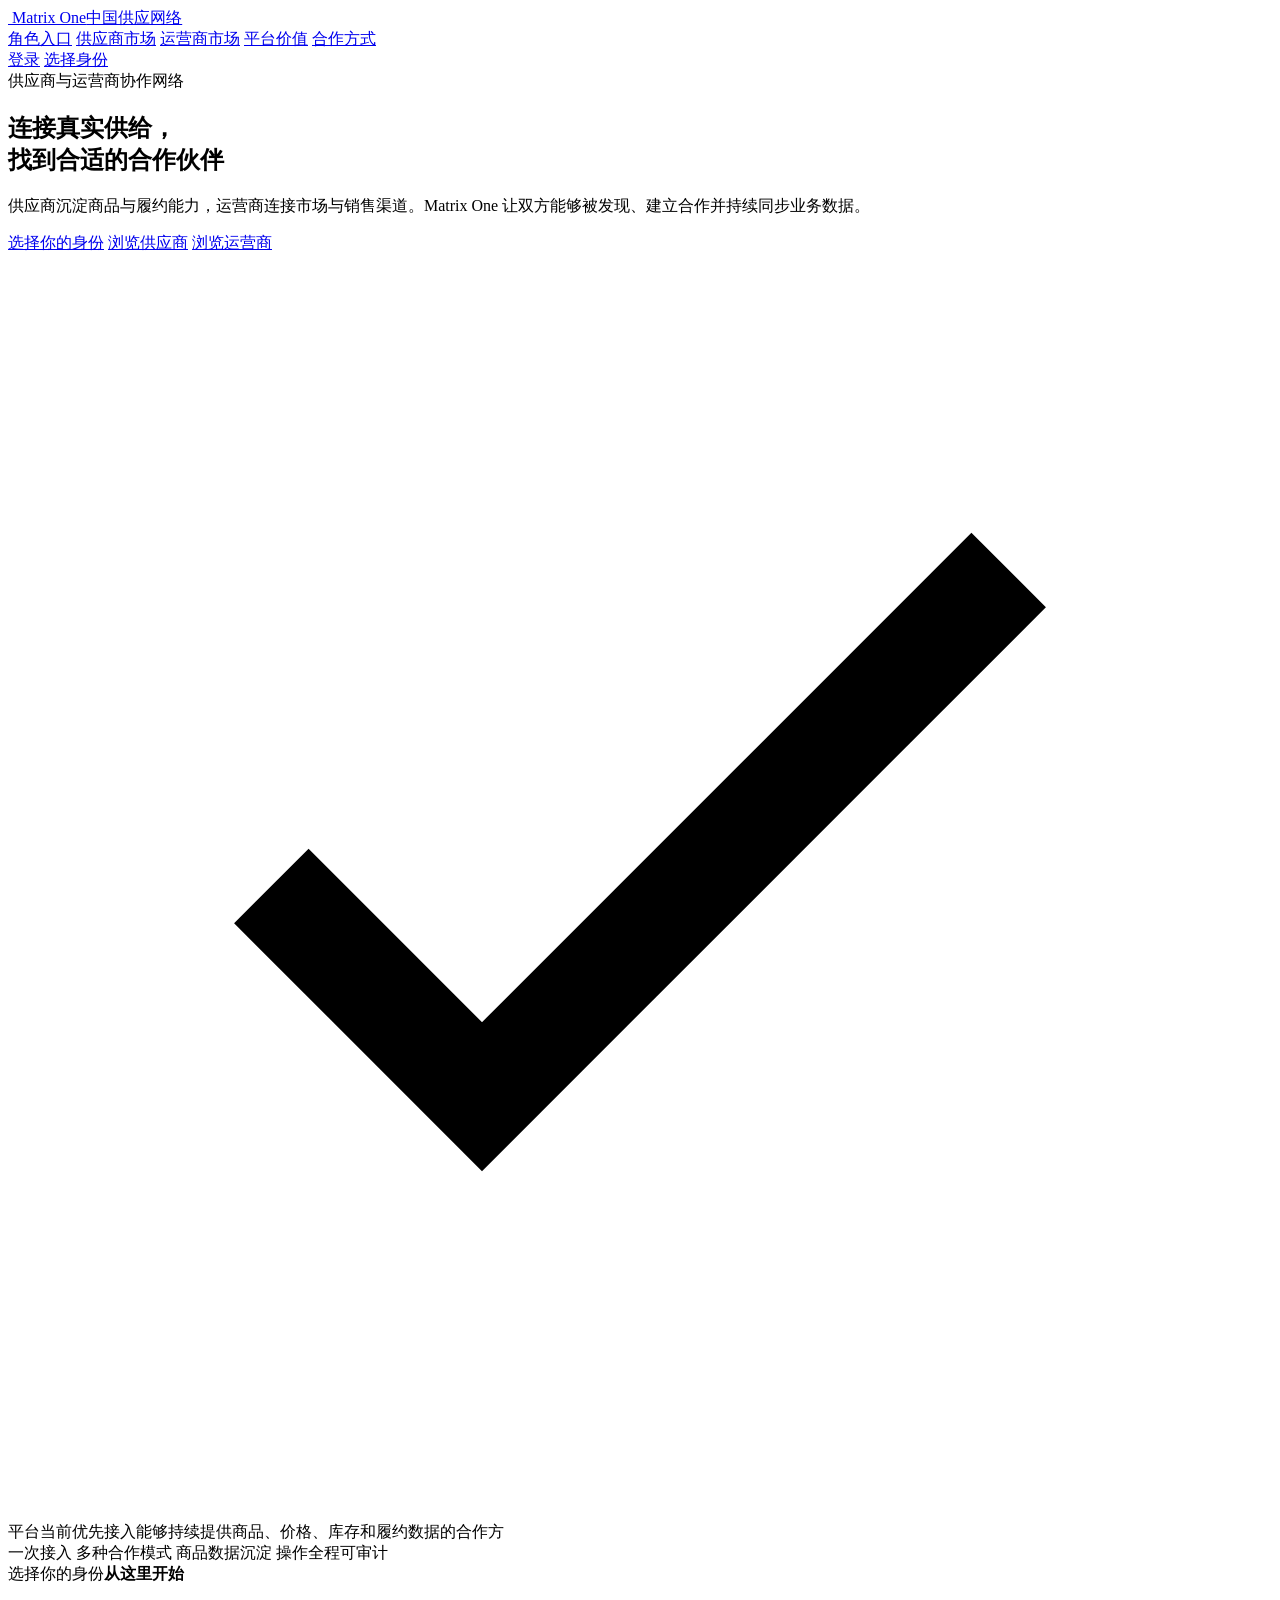
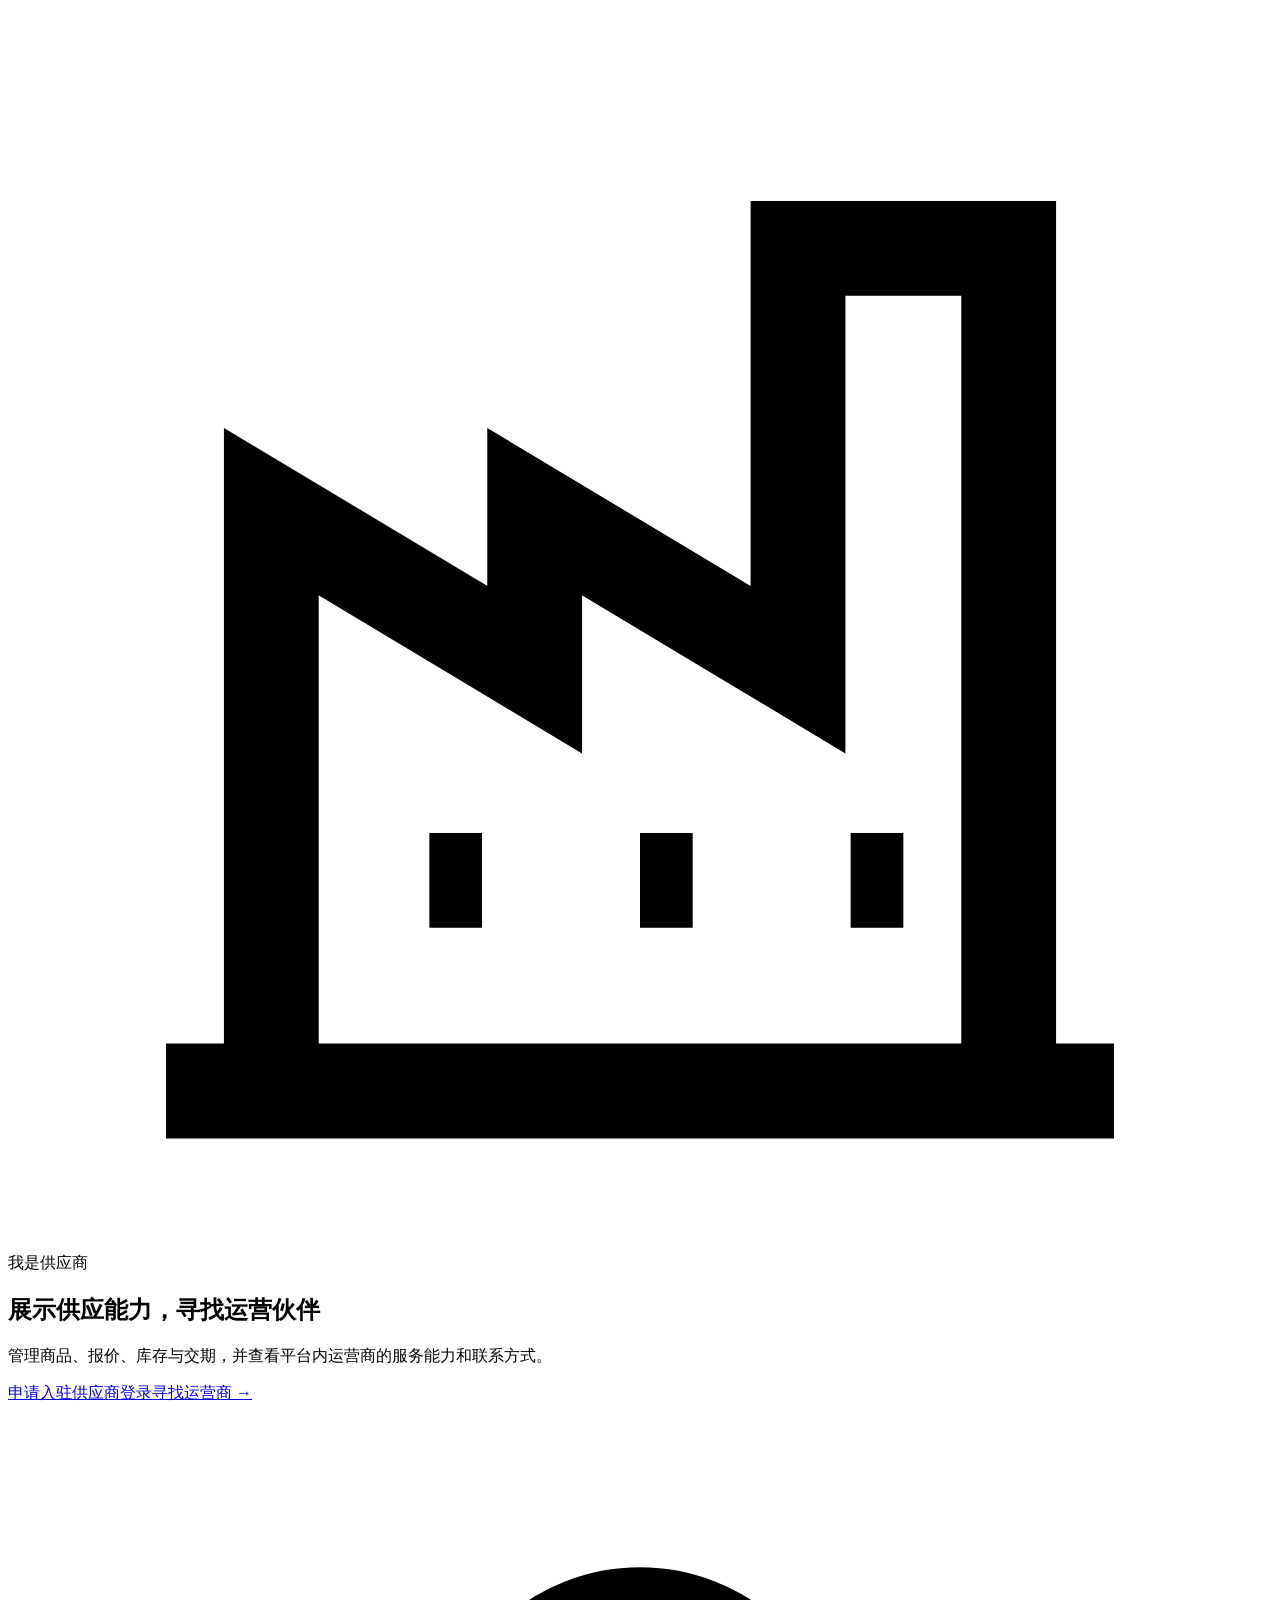
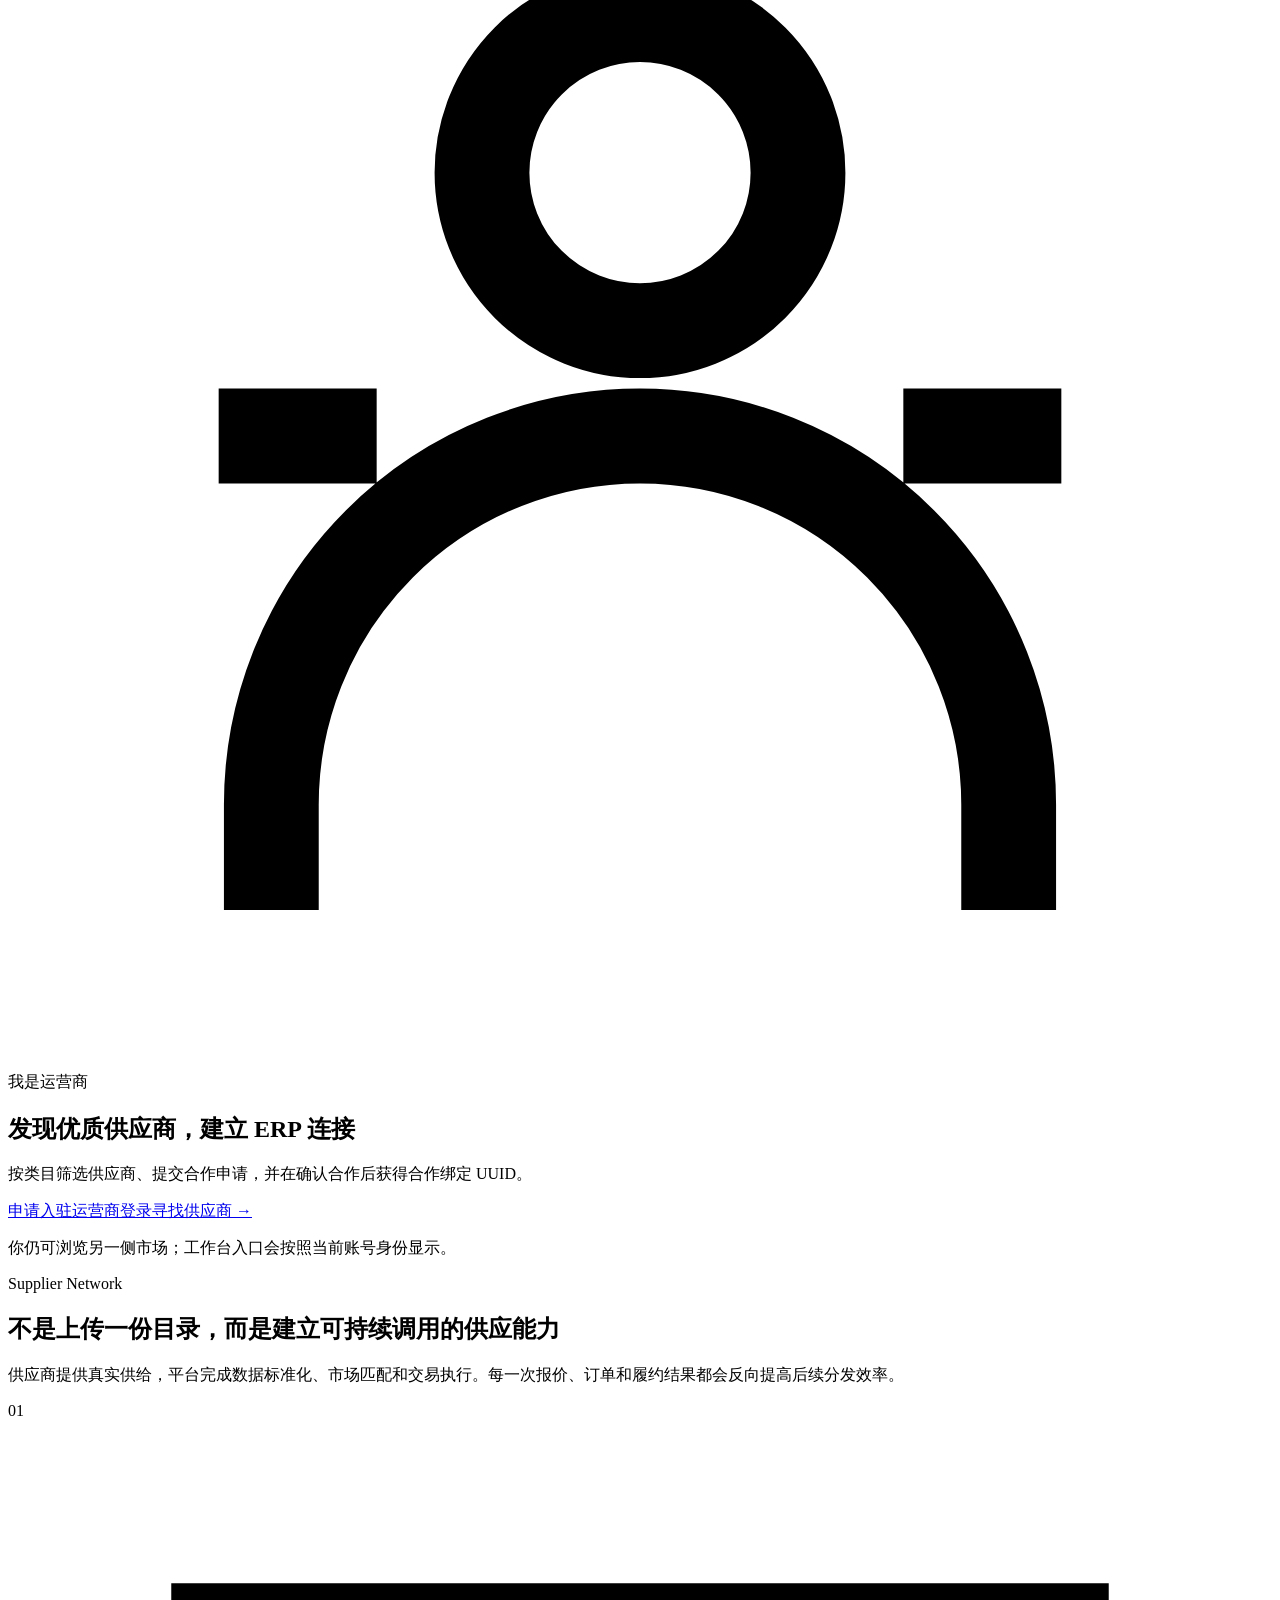
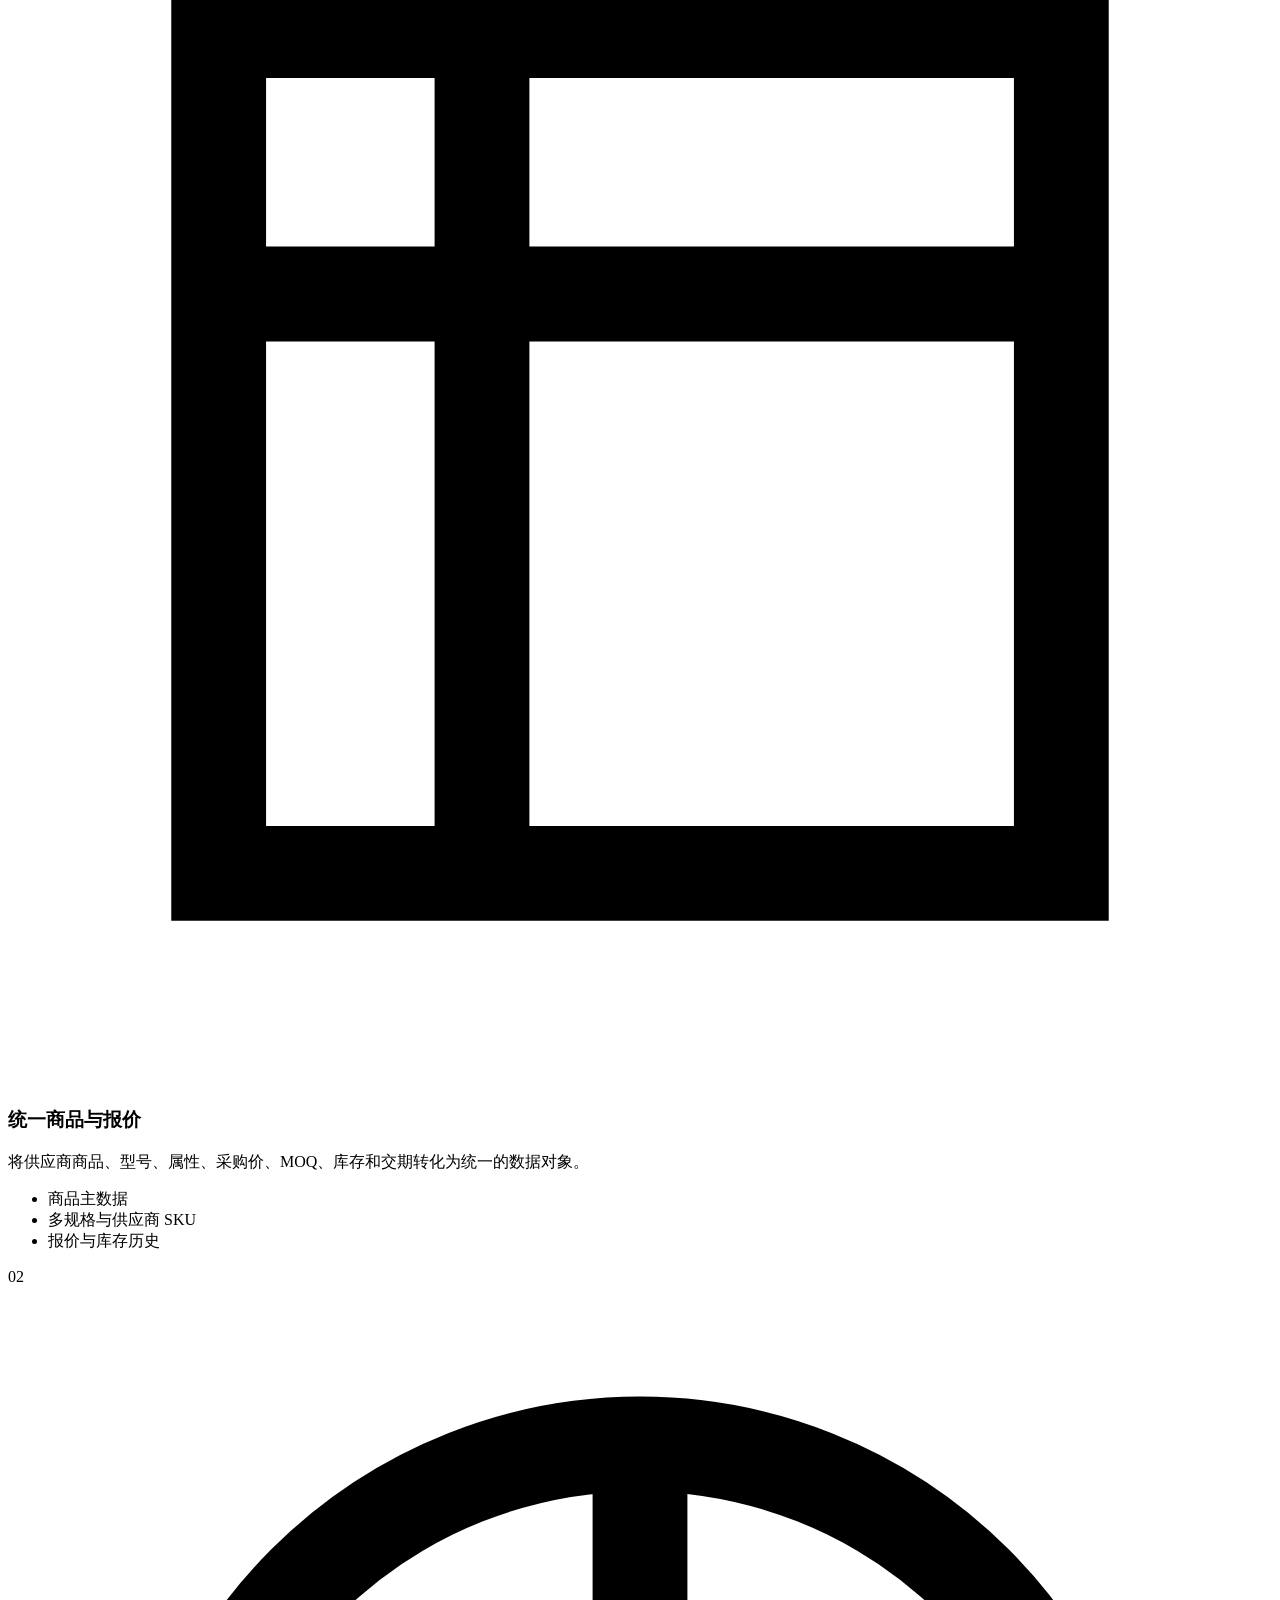
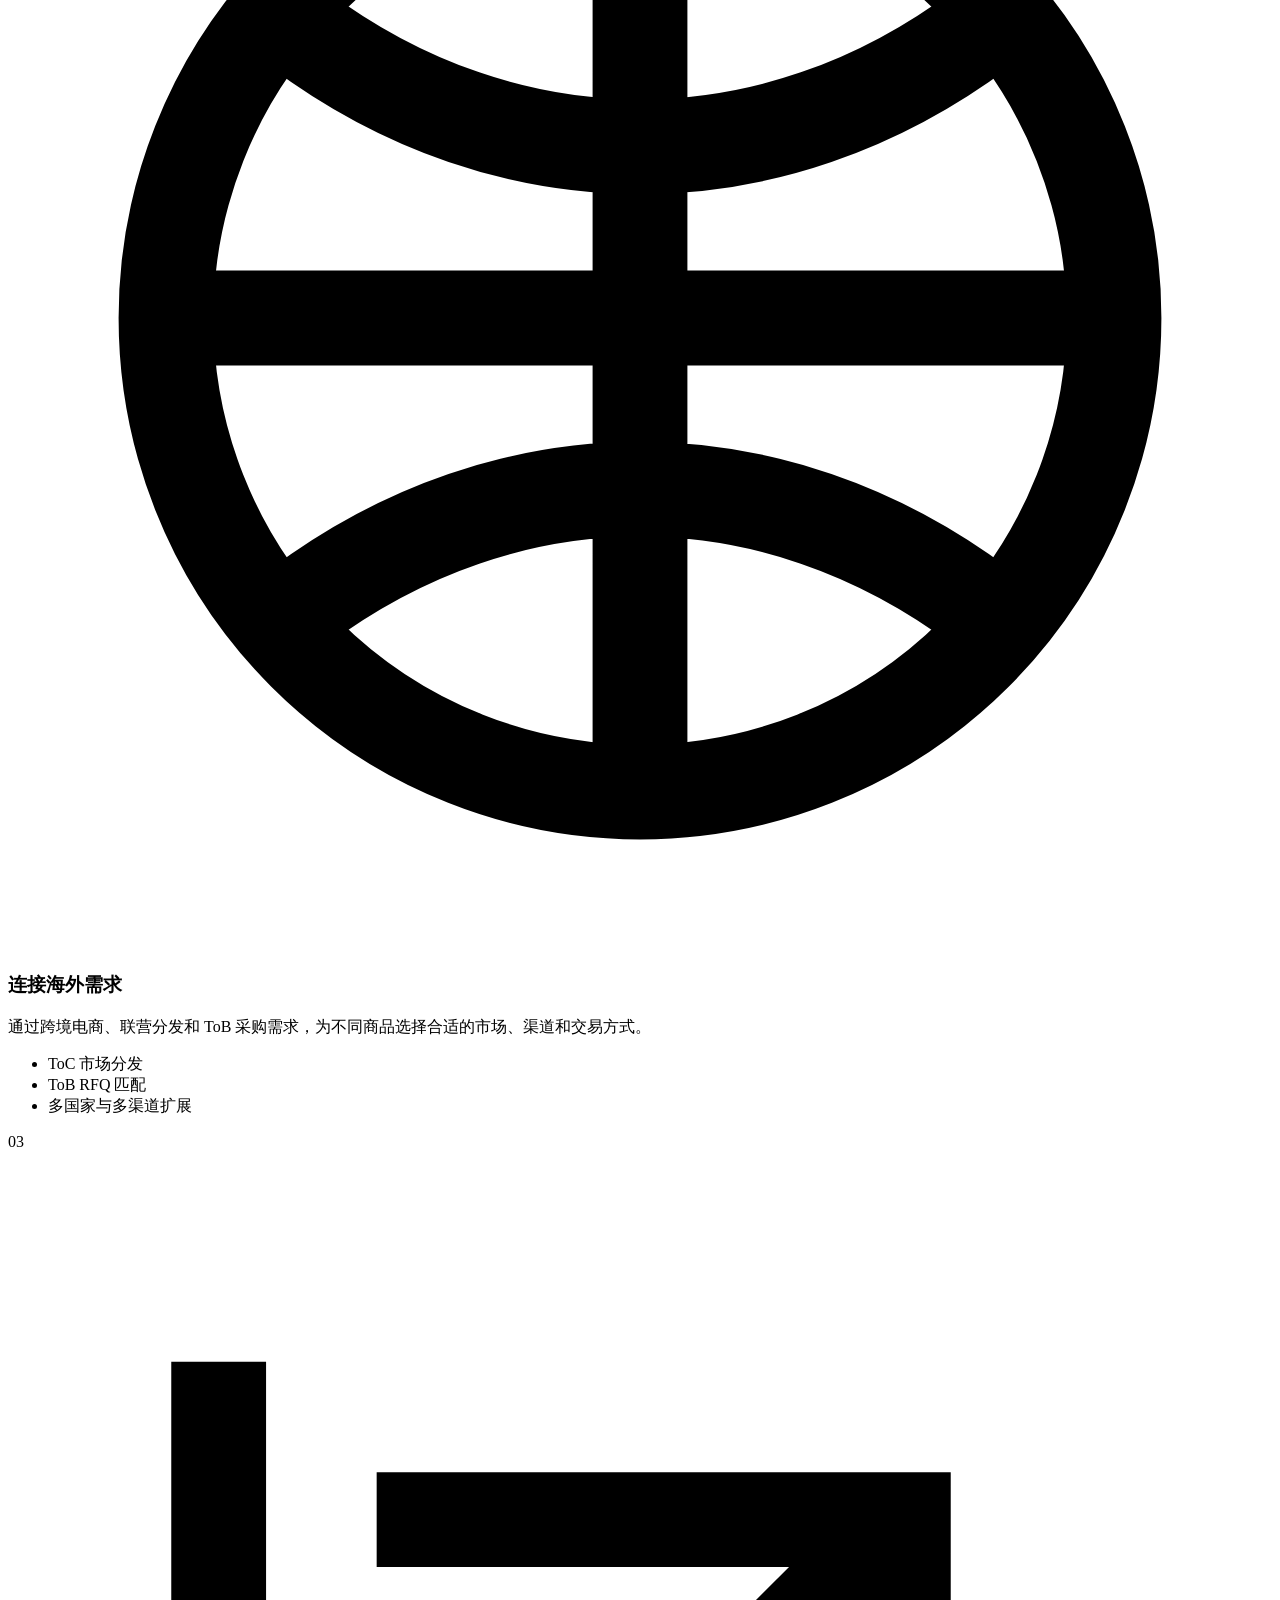
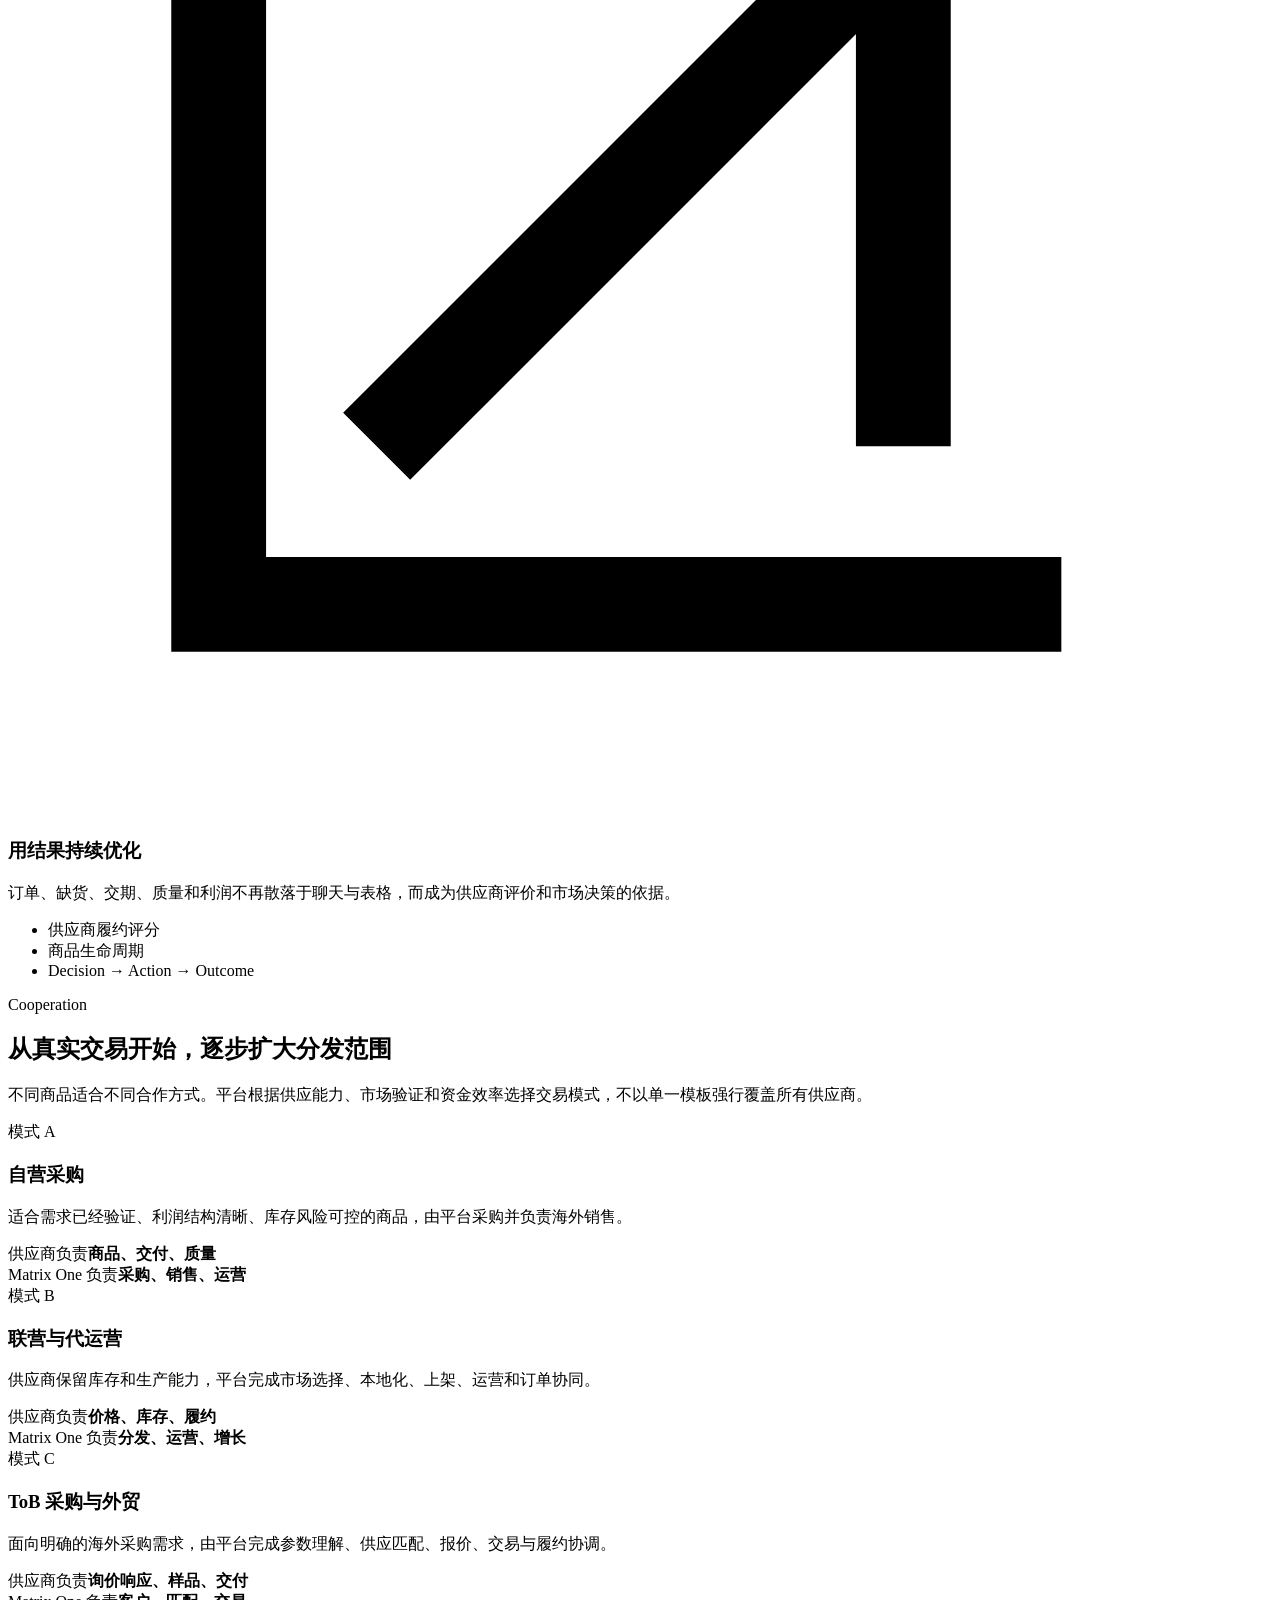
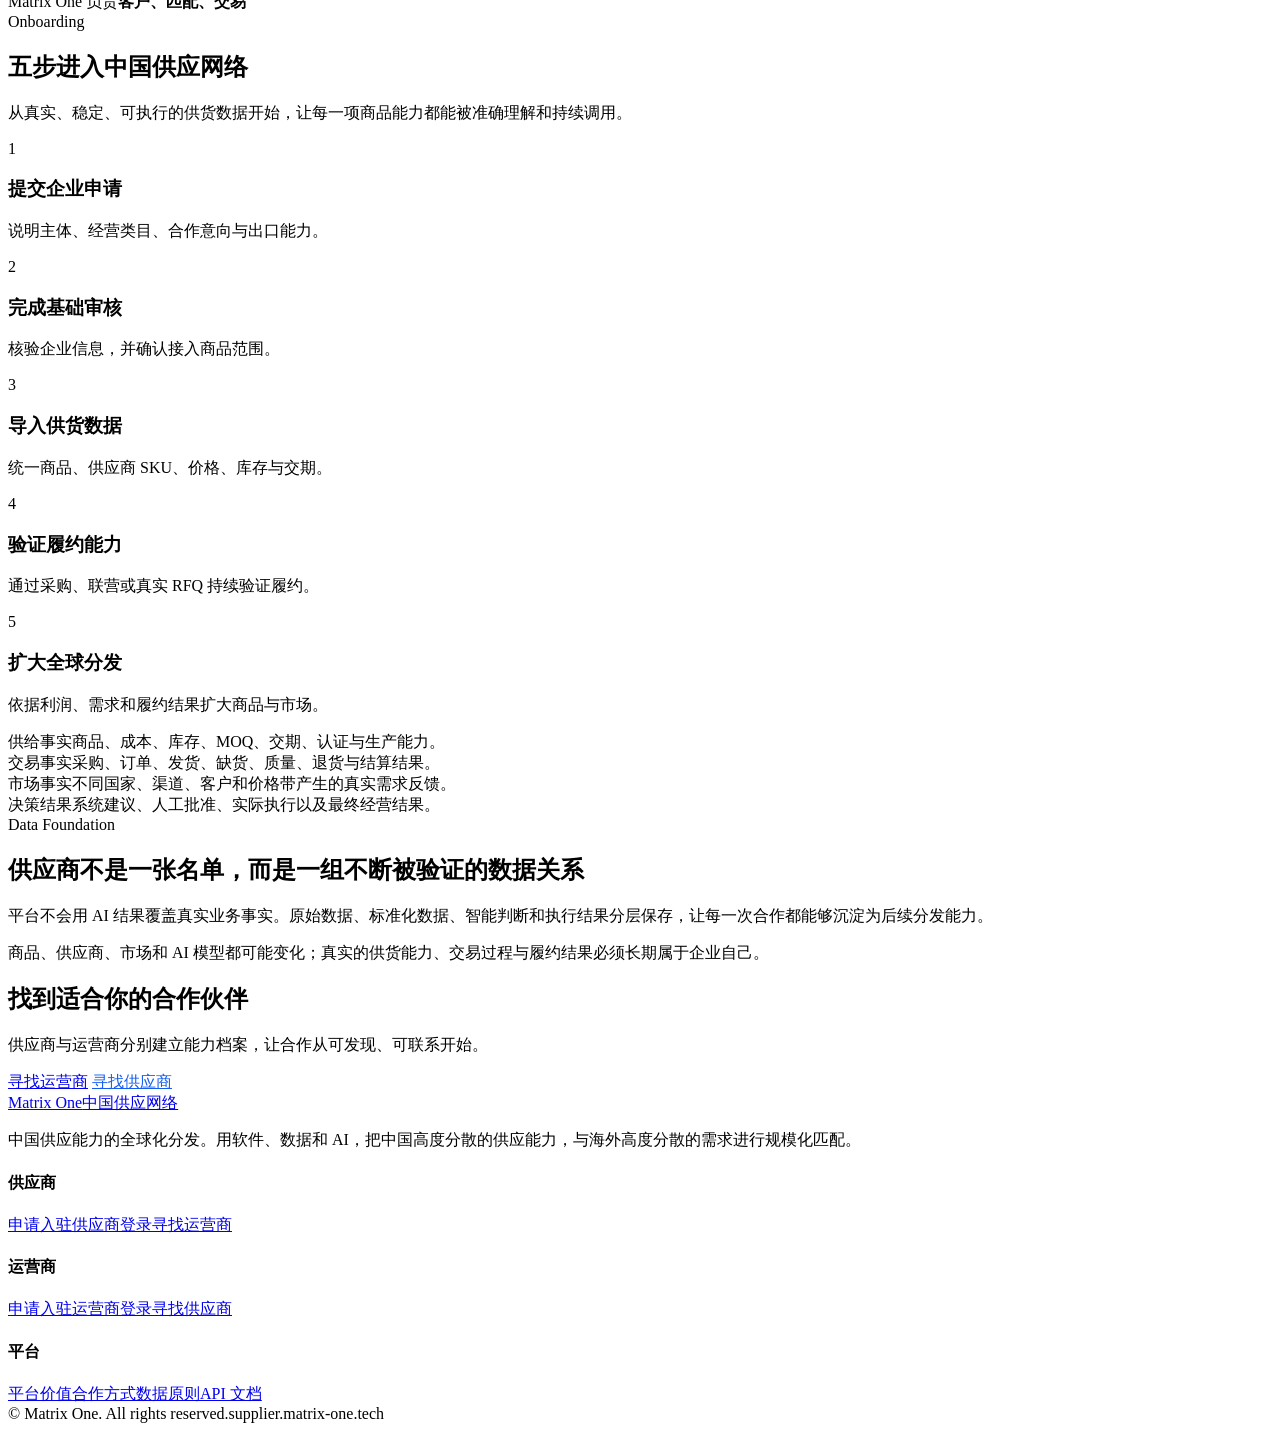
==== commit 4eabb0ce: "feat: add supplier ERP access workspace" ====
--- a/app/web/pages/index.html
+++ b/app/web/pages/index.html
@@ -67,7 +67,7 @@
           </article>
           <article class="role-entry-card operator-entry">
             <span class="role-entry-icon" aria-hidden="true"><svg viewBox="0 0 24 24" fill="none" stroke="currentColor" stroke-width="1.8"><circle cx="12" cy="7" r="3"/><path d="M5 21v-2a7 7 0 0 1 14 0v2M4 12h3M17 12h3"/></svg></span>
-            <div class="role-entry-copy"><span class="role-label">我是运营商</span><h2>发现优质供应商，建立 ERP 连接</h2><p>按类目筛选供应商、提交合作申请，并在确认合作后获得 ERP 绑定信息。</p></div>
+            <div class="role-entry-copy"><span class="role-label">我是运营商</span><h2>发现优质供应商，建立 ERP 连接</h2><p>按类目筛选供应商、提交合作申请，并在确认合作后获得合作绑定 UUID。</p></div>
             <div class="role-entry-actions" data-auth-guest><a class="btn btn-primary" href="/operator/apply">申请入驻</a><a class="btn btn-secondary" href="/login">运营商登录</a><a class="role-text-link" href="/suppliers">寻找供应商 →</a></div>
             <div class="role-entry-actions" data-auth-member data-auth-role="OPERATOR" hidden><a class="btn btn-primary" href="/operator">进入运营商工作台</a><a class="role-text-link" href="/suppliers">寻找供应商 →</a></div>
           </article>
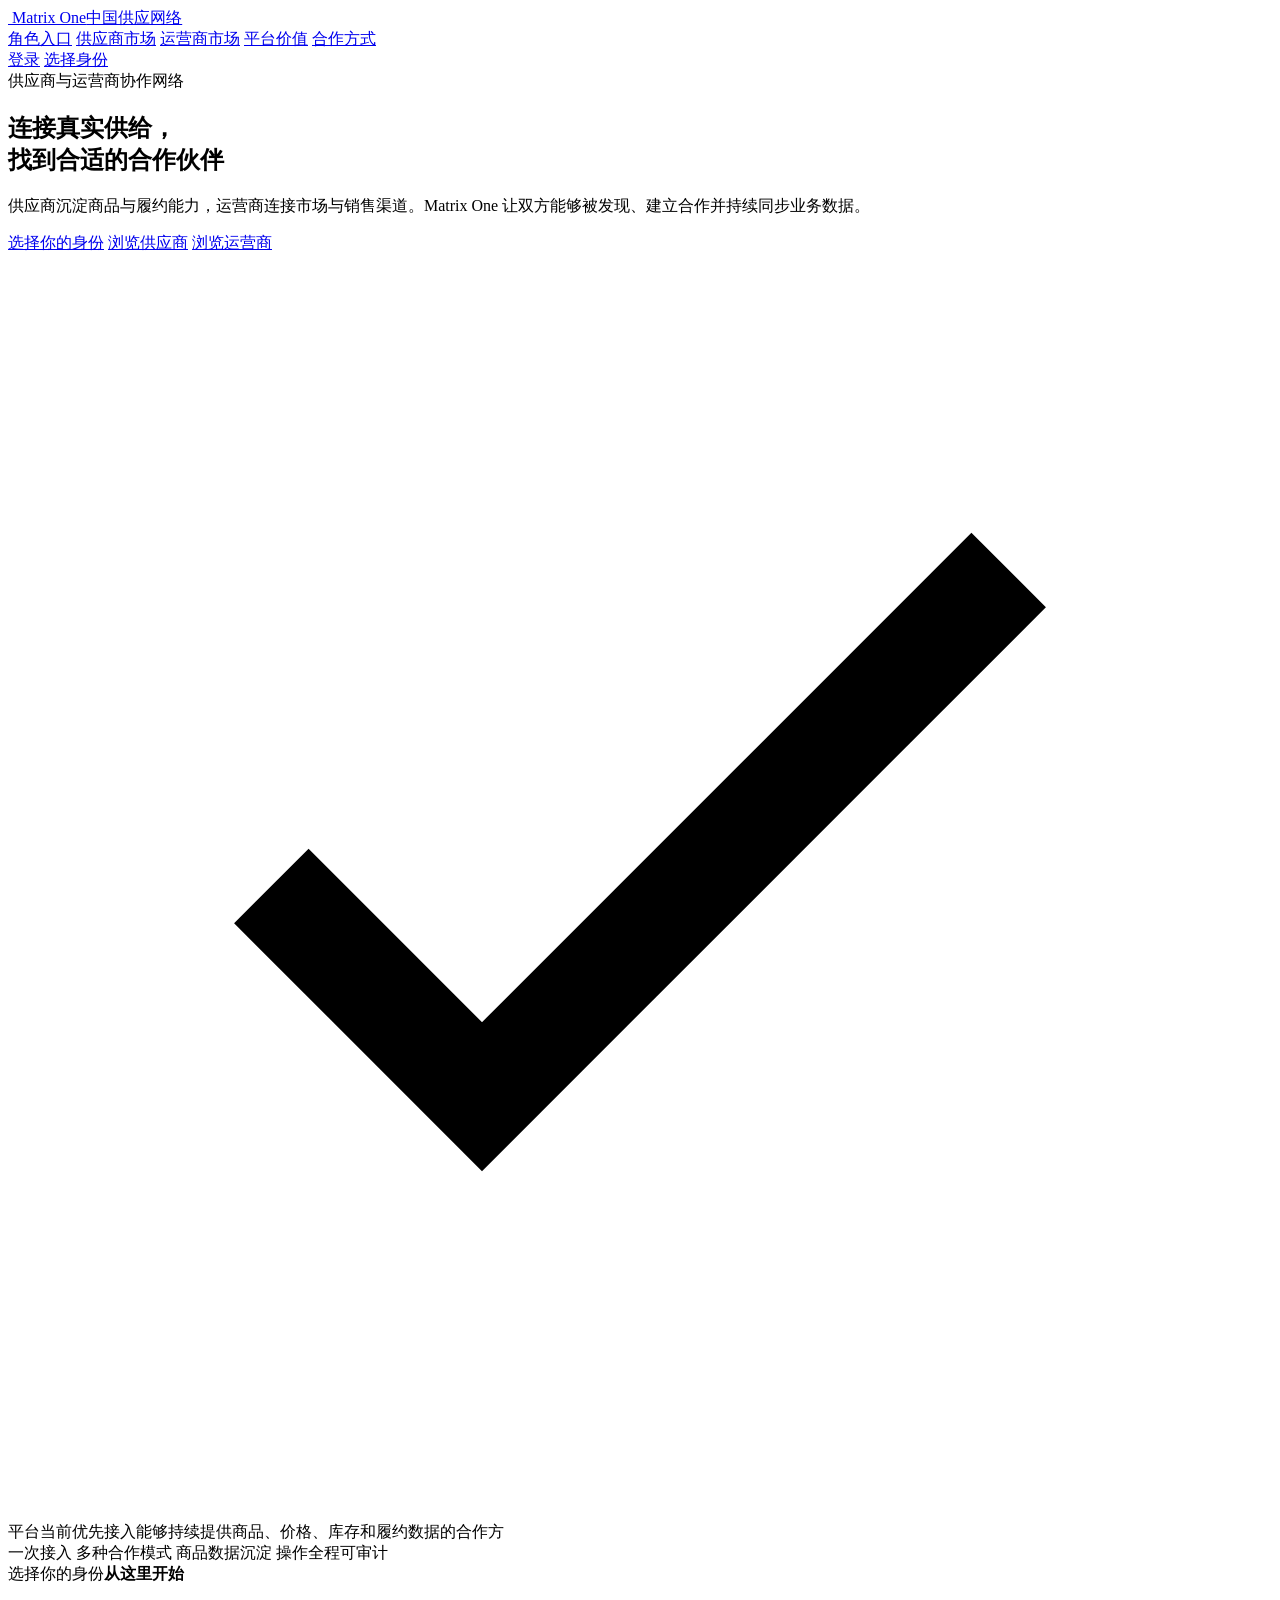
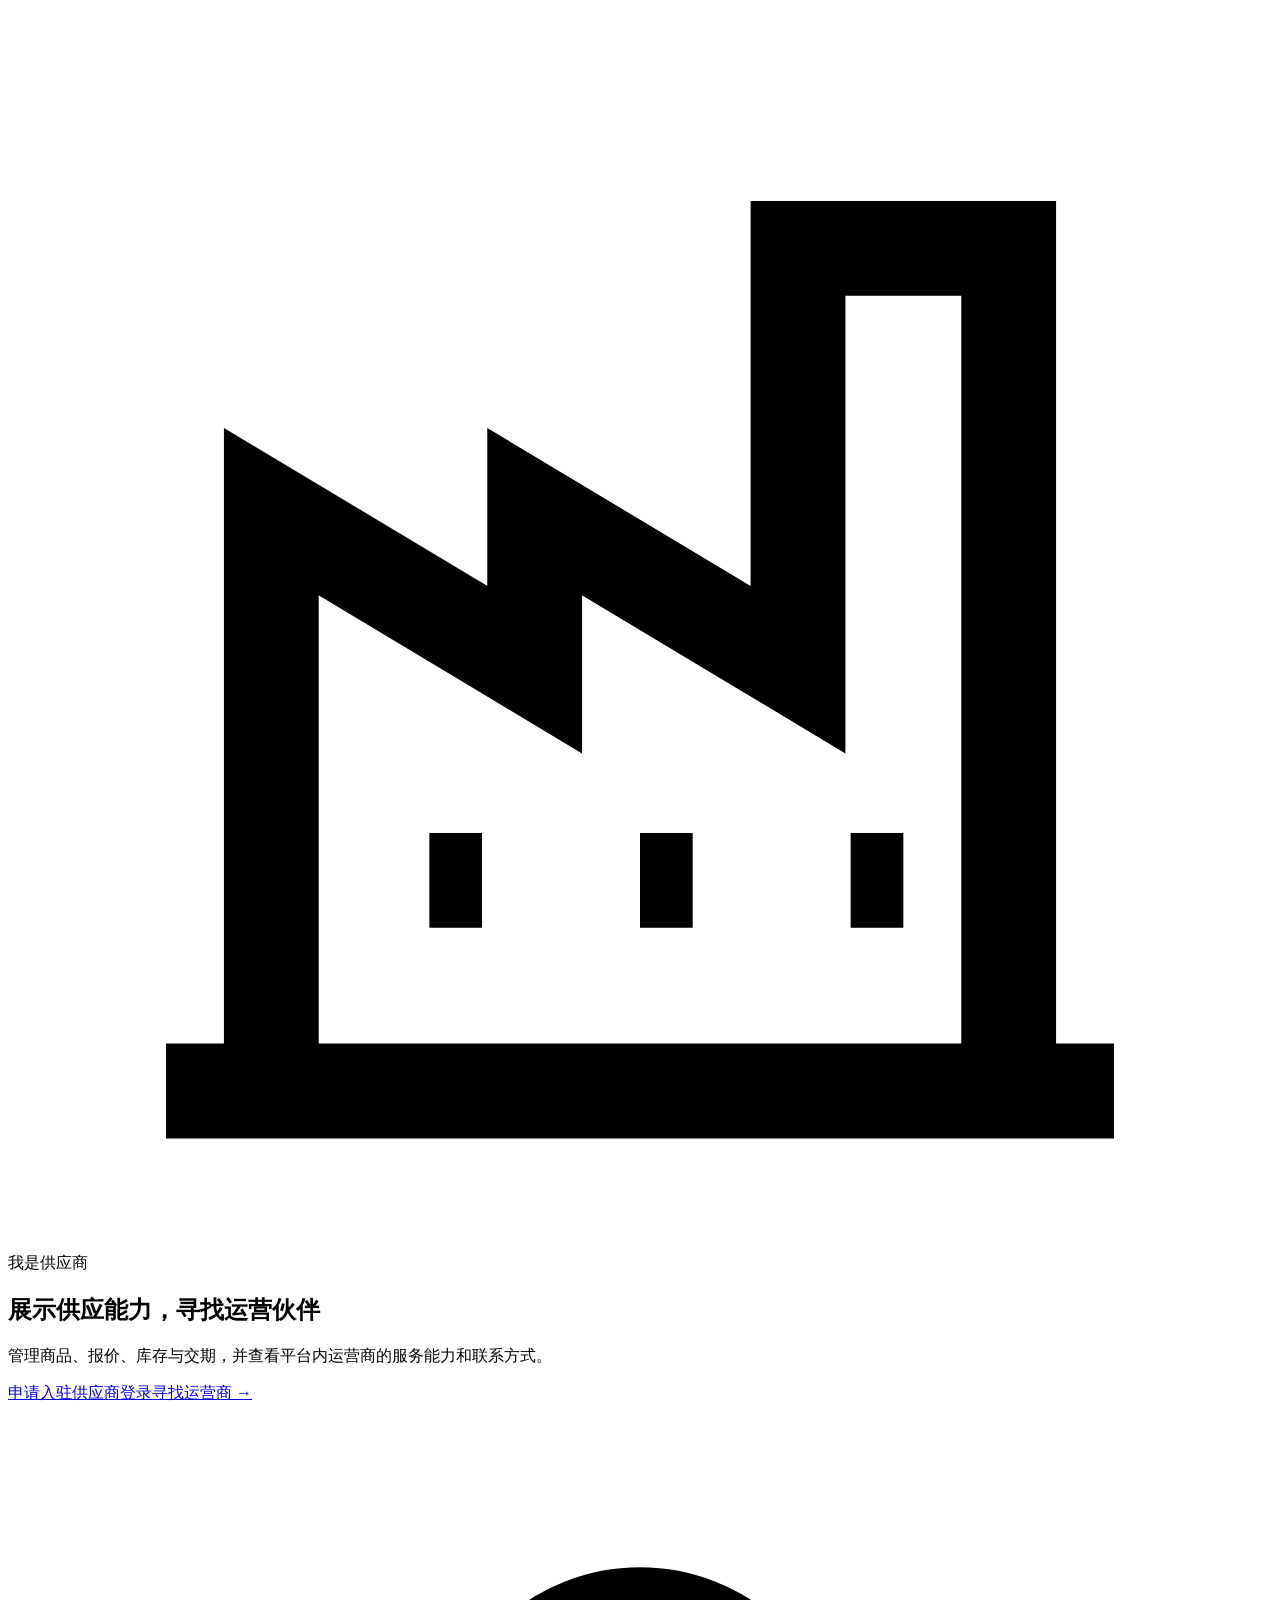
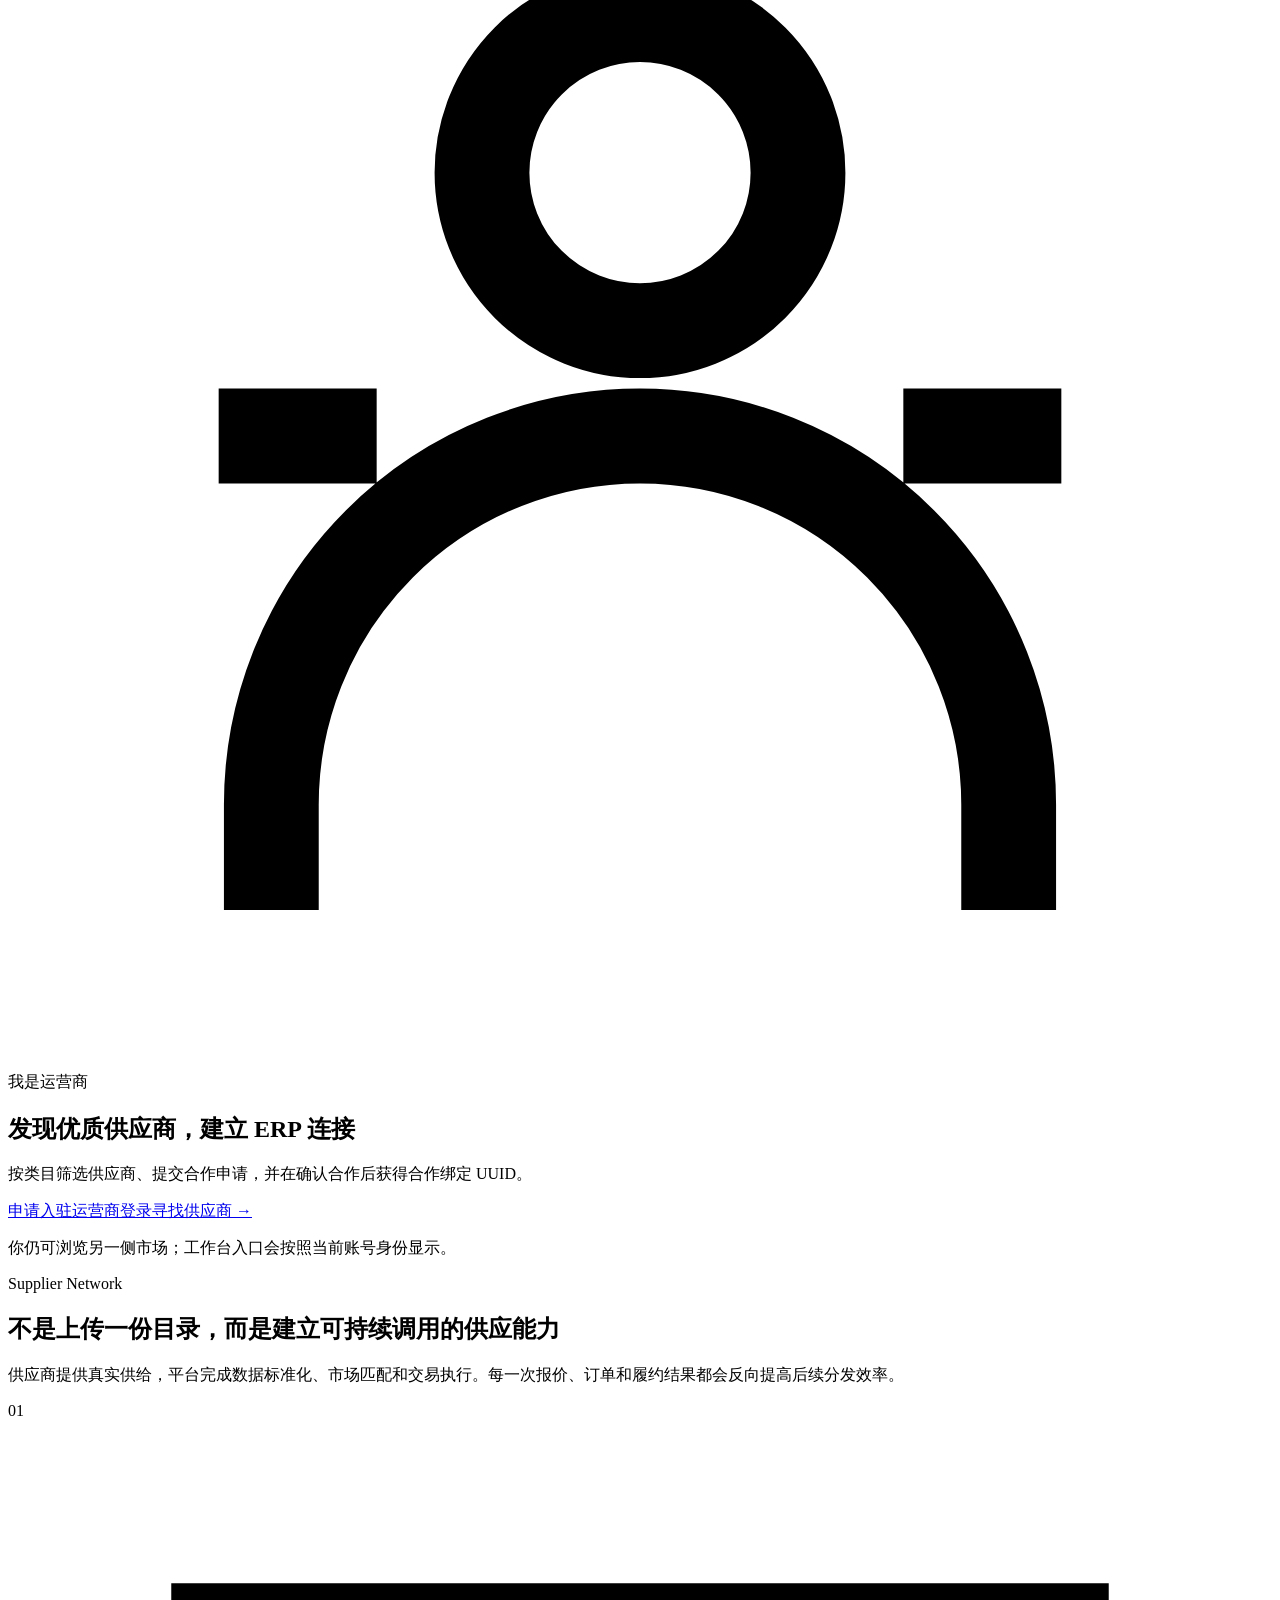
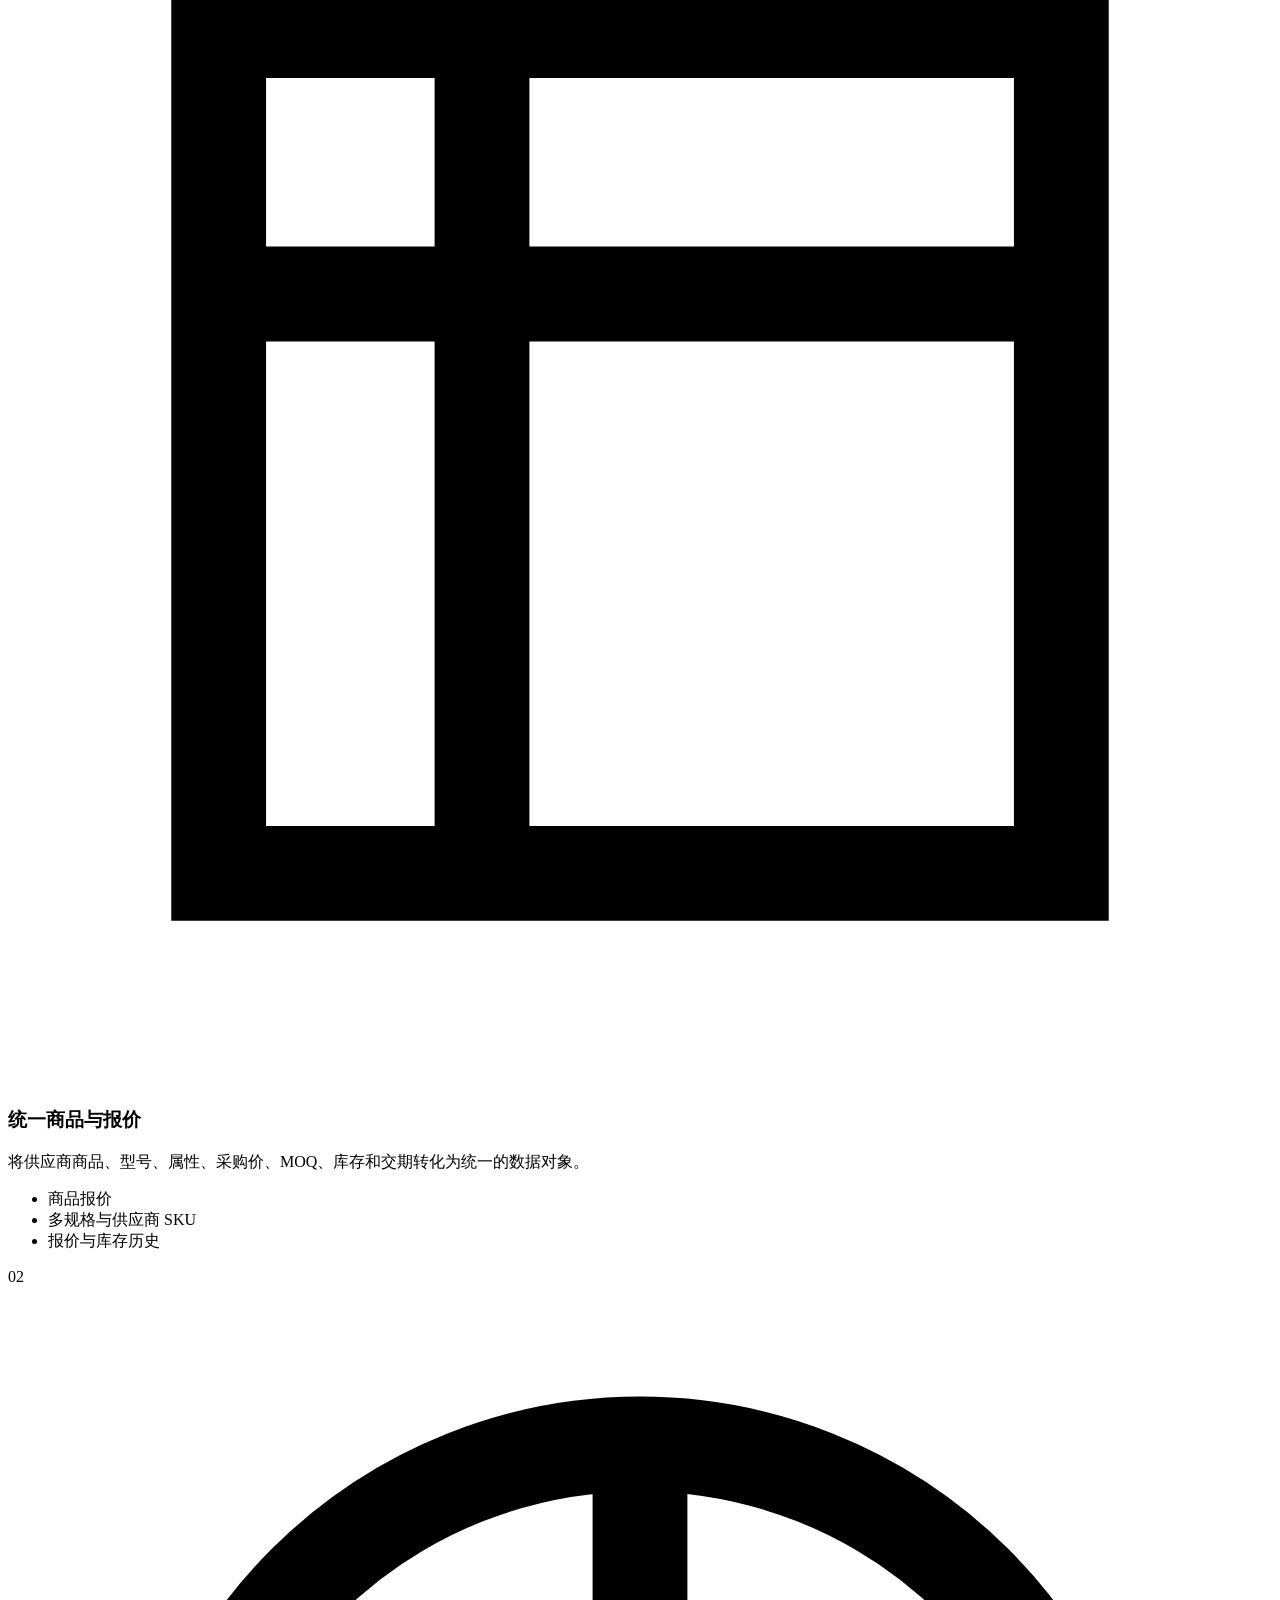
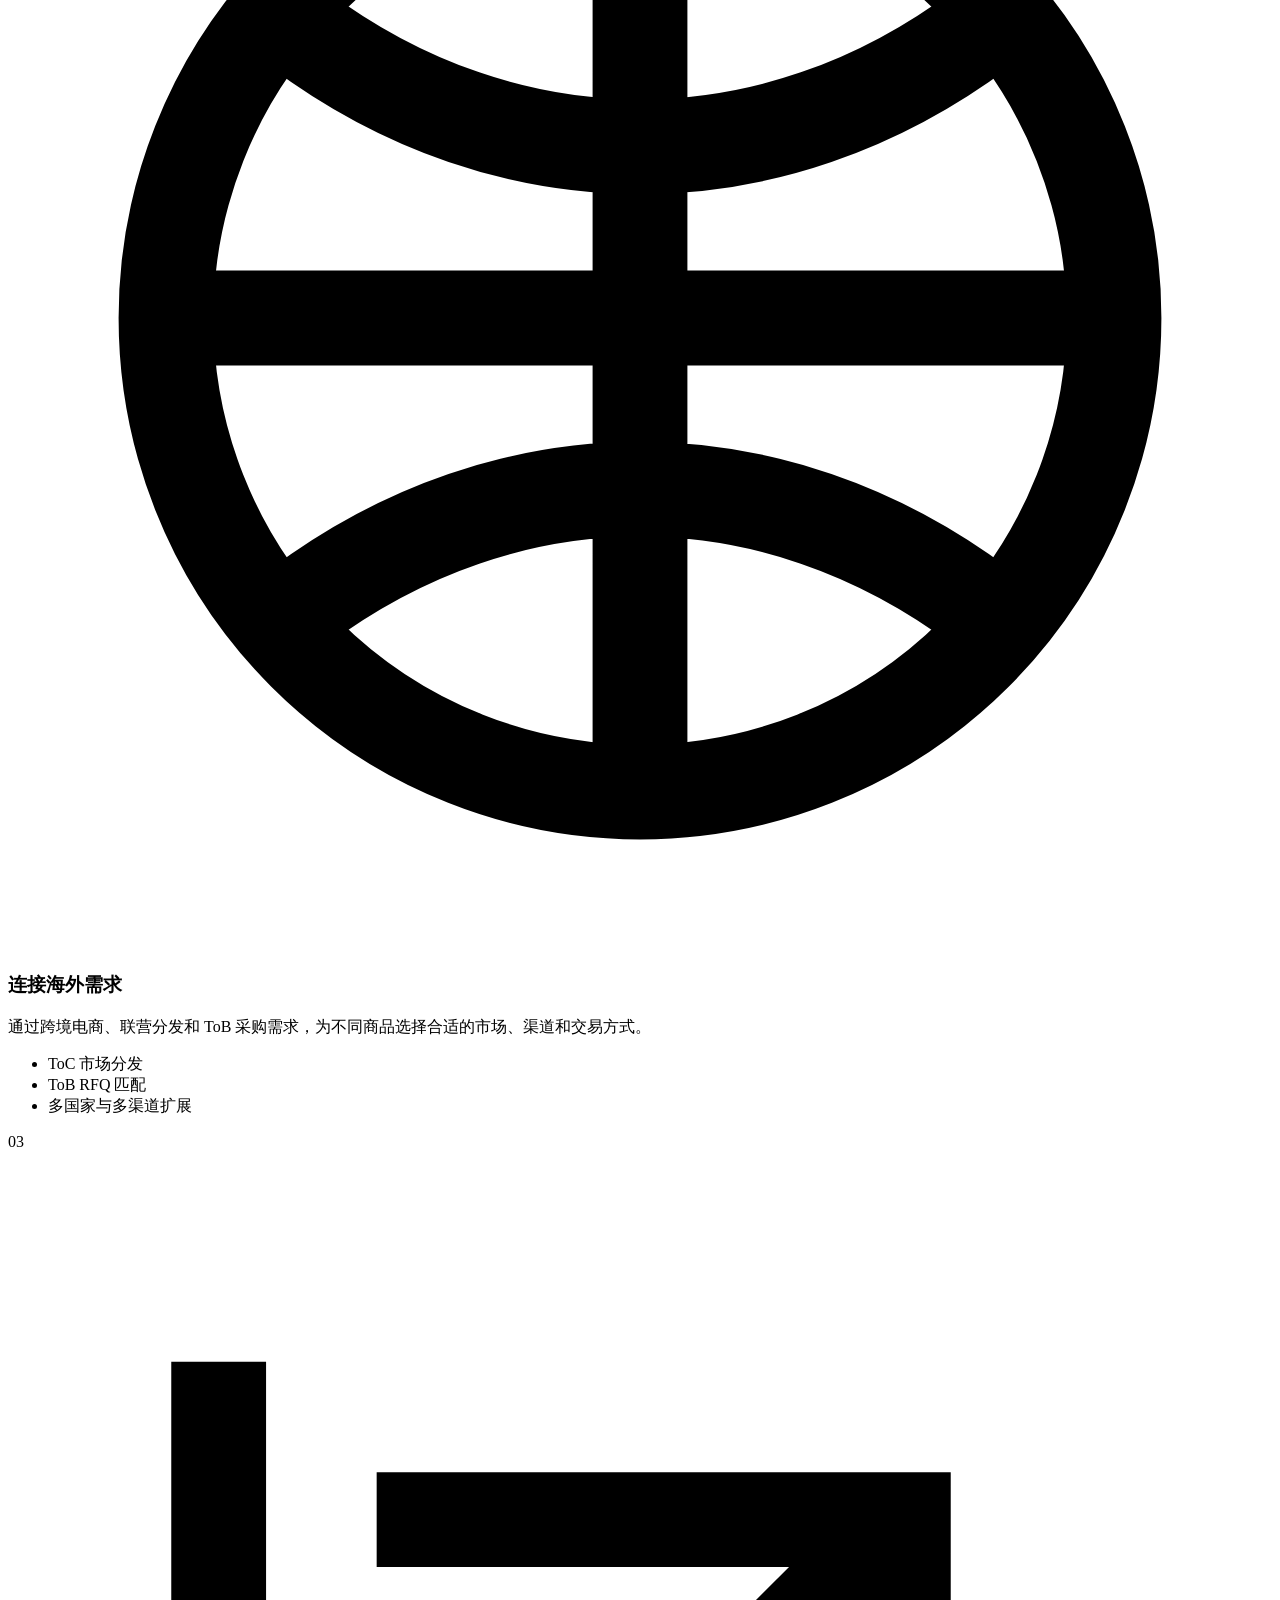
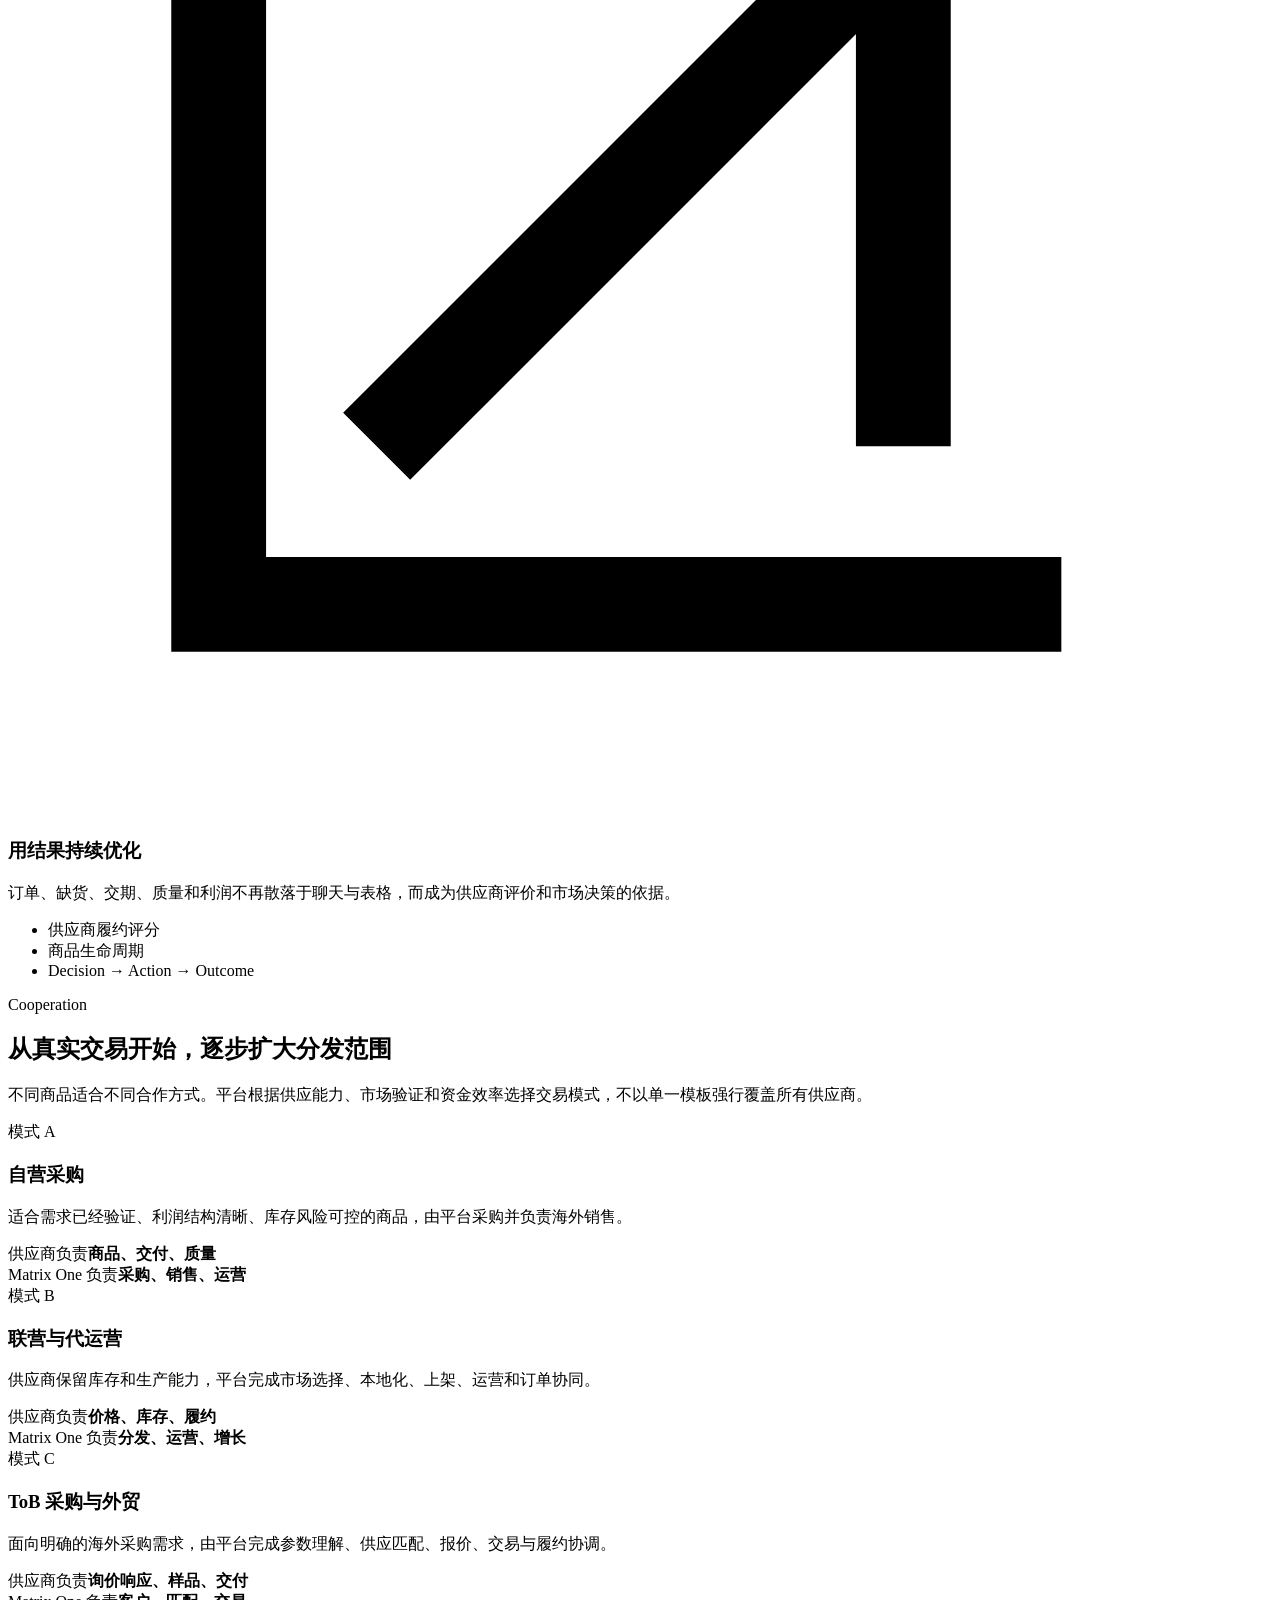
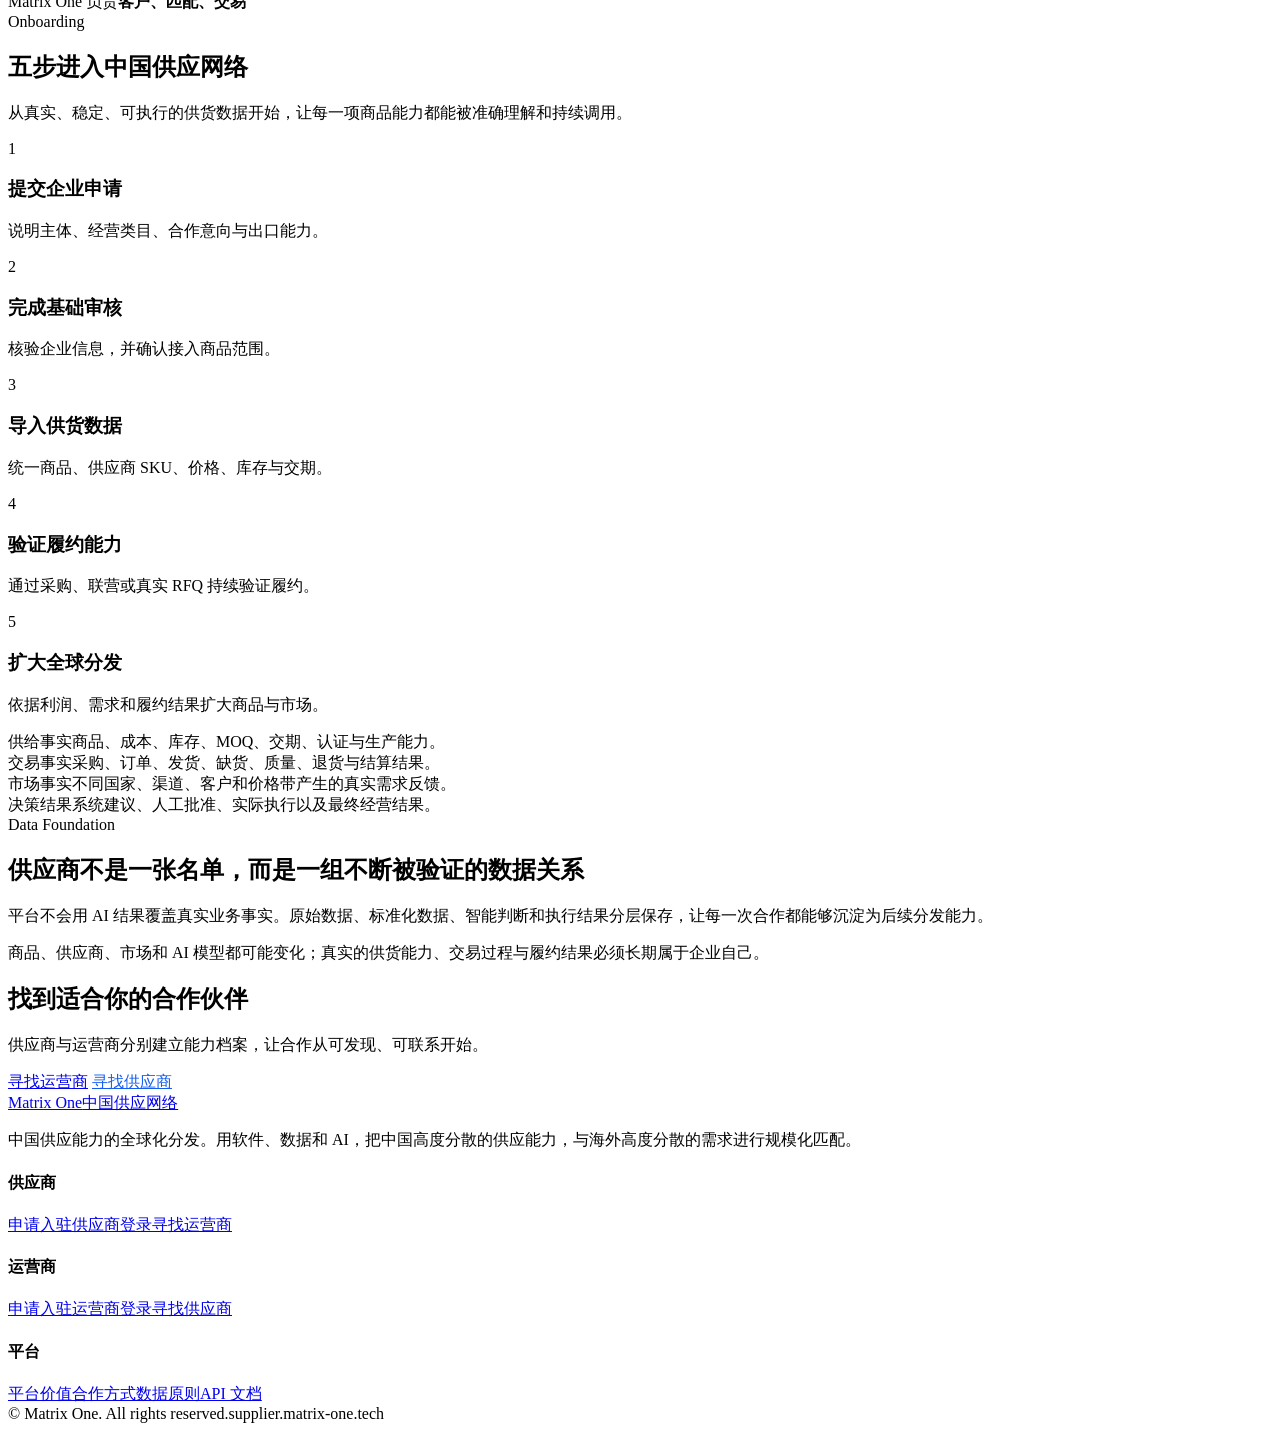
==== commit b33edbb3: "feat: let suppliers configure brand modes" ====
--- a/app/web/pages/index.html
+++ b/app/web/pages/index.html
@@ -89,7 +89,7 @@
             <span class="feature-icon"><svg viewBox="0 0 24 24" fill="none" stroke="currentColor" stroke-width="1.8"><path d="M4 4h16v16H4z"/><path d="M4 9h16M9 4v16"/></svg></span>
             <h3>统一商品与报价</h3>
             <p>将供应商商品、型号、属性、采购价、MOQ、库存和交期转化为统一的数据对象。</p>
-            <ul class="feature-list"><li>商品主数据</li><li>多规格与供应商 SKU</li><li>报价与库存历史</li></ul>
+            <ul class="feature-list"><li>商品报价</li><li>多规格与供应商 SKU</li><li>报价与库存历史</li></ul>
           </article>
           <article class="feature-card">
             <span class="feature-index">02</span>
